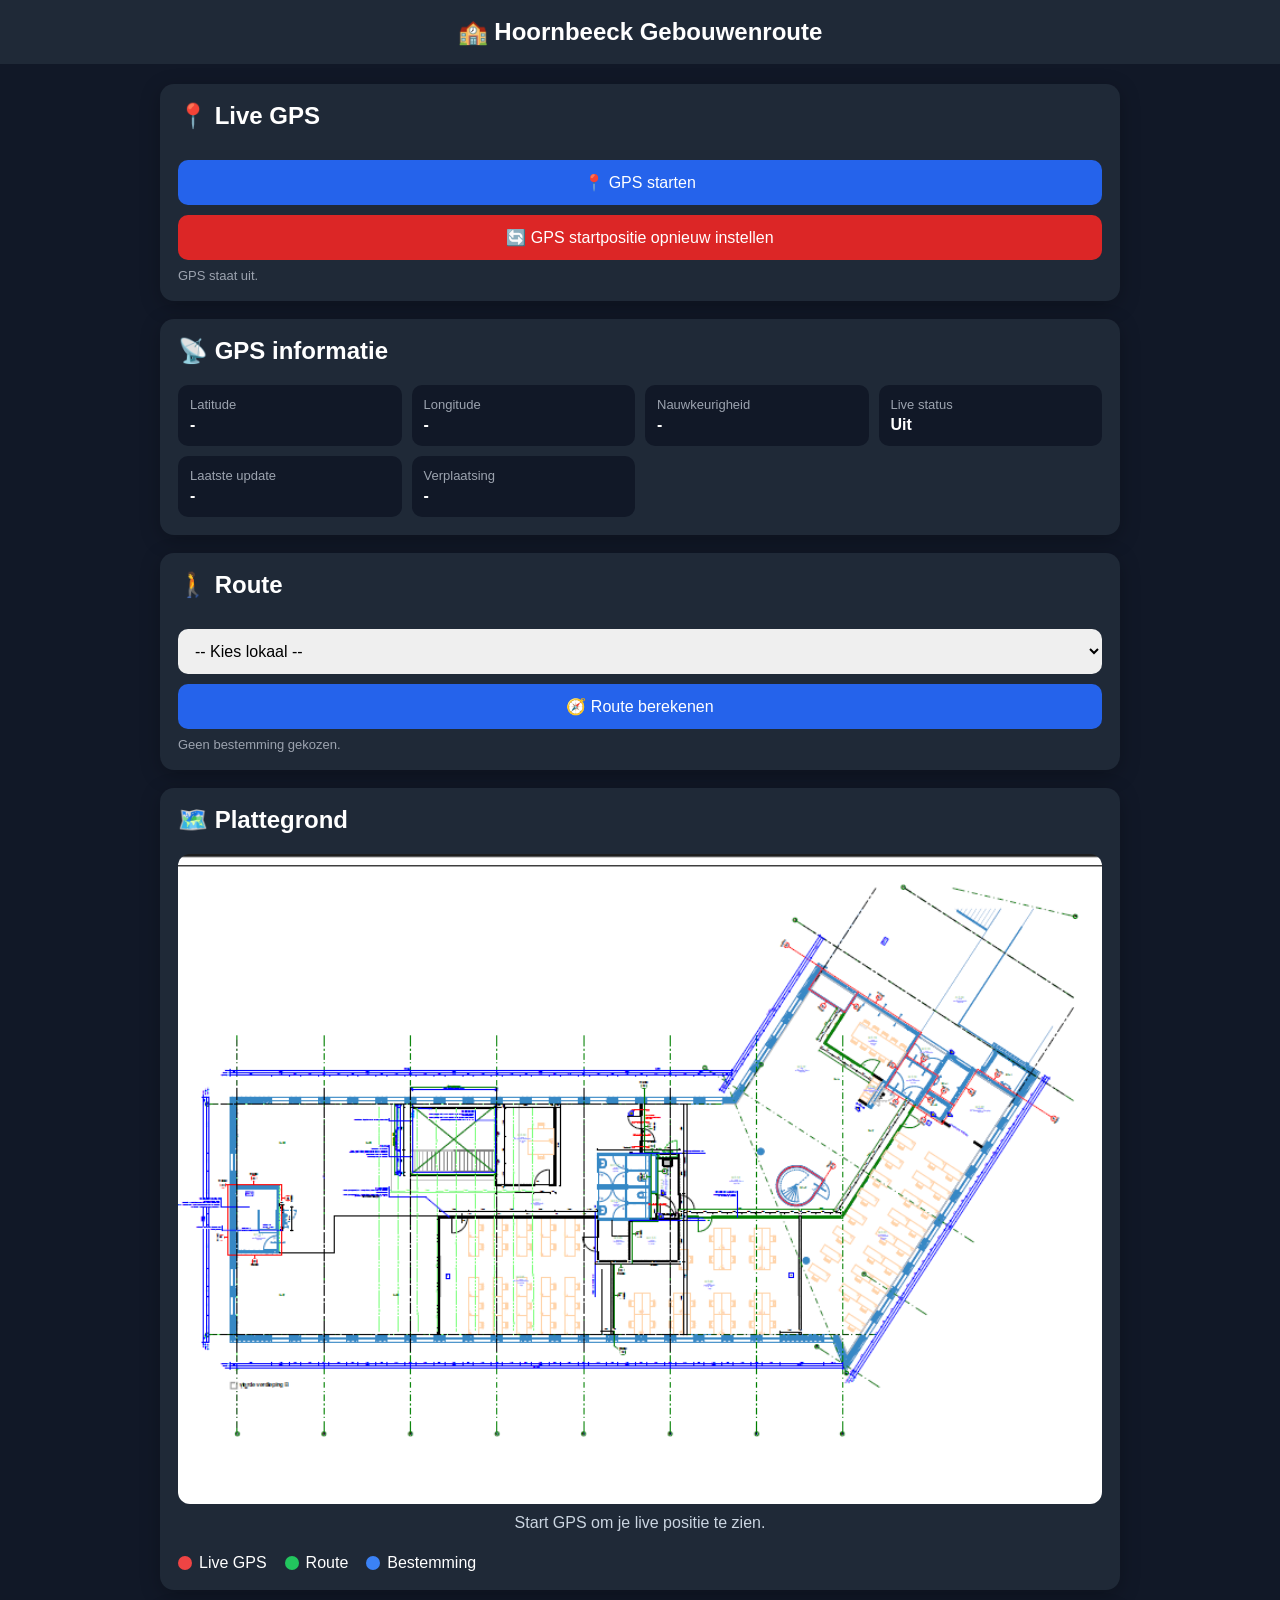
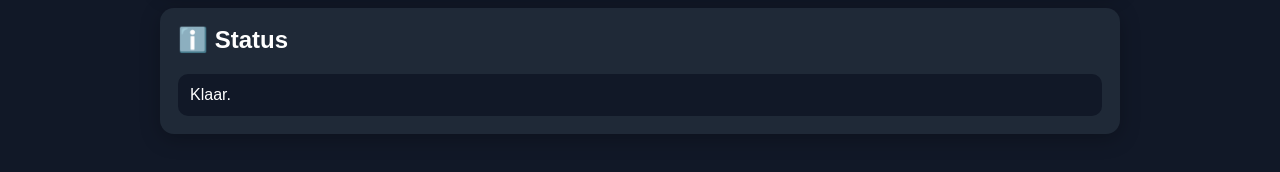
==== index.html @ 91360ac6 "Add files via upload" ====
<!DOCTYPE html>
<html lang="nl">
<head>
<meta charset="UTF-8">
<meta name="viewport" content="width=device-width, initial-scale=1.0">

<title>Hoornbeeck Gebouwenroute</title>

<style>
* {
    box-sizing: border-box;
}

body {
    margin: 0;
    font-family: Arial, sans-serif;
    background: #111827;
    color: white;
}

header {
    background: #1f2937;
    padding: 18px;
    text-align: center;
    font-size: 24px;
    font-weight: bold;
}

.container {
    max-width: 1000px;
    margin: auto;
    padding: 20px;
}

.card {
    background: #1f2937;
    border-radius: 14px;
    padding: 18px;
    margin-bottom: 18px;
    box-shadow: 0 5px 20px rgba(0,0,0,0.25);
}

h2 {
    margin-top: 0;
}

button,
select {
    width: 100%;
    padding: 13px;
    margin-top: 10px;
    border: none;
    border-radius: 10px;
    font-size: 16px;
}

button {
    background: #2563eb;
    color: white;
    cursor: pointer;
}

button:hover {
    background: #1d4ed8;
}

#resetGpsButton {
    background: #dc2626;
}

#resetGpsButton:hover {
    background: #b91c1c;
}

#mapContainer {
    position: relative;
    width: 100%;
    overflow: hidden;
    border-radius: 12px;
    background: #000;
}

#mapImage {
    width: 100%;
    display: block;
}

#canvas {
    position: absolute;
    left: 0;
    top: 0;
    width: 100%;
    height: 100%;
}

#mapMessage {
    text-align: center;
    padding: 10px;
    color: #cbd5e1;
}

.info {
    display: grid;
    grid-template-columns: repeat(auto-fit, minmax(180px, 1fr));
    gap: 10px;
}

.infoBox {
    background: #111827;
    padding: 12px;
    border-radius: 10px;
}

.label {
    color: #9ca3af;
    font-size: 13px;
}

.value {
    margin-top: 4px;
    font-size: 16px;
    font-weight: bold;
}

.legend {
    display: flex;
    gap: 18px;
    flex-wrap: wrap;
    margin-top: 12px;
}

.legendItem {
    display: flex;
    align-items: center;
    gap: 7px;
}

.legendColor {
    width: 14px;
    height: 14px;
    border-radius: 50%;
}

#status {
    padding: 12px;
    border-radius: 10px;
    background: #111827;
}

.small {
    color: #9ca3af;
    font-size: 13px;
    margin-top: 8px;
}

@media (max-width: 600px) {
    header {
        font-size: 20px;
    }

    .container {
        padding: 12px;
    }
}
</style>
</head>

<body>

<header>
    🏫 Hoornbeeck Gebouwenroute
</header>

<div class="container">

    <div class="card">
        <h2>📍 Live GPS</h2>

        <button id="gpsButton">
            📍 GPS starten
        </button>

        <button id="resetGpsButton">
            🔄 GPS startpositie opnieuw instellen
        </button>

        <div class="small" id="gpsStatus">
            GPS staat uit.
        </div>
    </div>


    <div class="card">
        <h2>📡 GPS informatie</h2>

        <div class="info">

            <div class="infoBox">
                <div class="label">Latitude</div>
                <div class="value" id="latitude">-</div>
            </div>

            <div class="infoBox">
                <div class="label">Longitude</div>
                <div class="value" id="longitude">-</div>
            </div>

            <div class="infoBox">
                <div class="label">Nauwkeurigheid</div>
                <div class="value" id="accuracy">-</div>
            </div>

            <div class="infoBox">
                <div class="label">Live status</div>
                <div class="value" id="liveStatus">Uit</div>
            </div>

            <div class="infoBox">
                <div class="label">Laatste update</div>
                <div class="value" id="lastUpdate">-</div>
            </div>

            <div class="infoBox">
                <div class="label">Verplaatsing</div>
                <div class="value" id="movement">-</div>
            </div>

        </div>
    </div>


    <div class="card">
        <h2>🚶 Route</h2>

        <select id="roomSelect">

            <option value="">
                -- Kies lokaal --
            </option>

            <option value="4.08">4.08</option>
            <option value="4.09">4.09</option>
            <option value="4.07">4.07</option>
            <option value="4.06">4.06</option>
            <option value="4.05">4.05</option>
            <option value="4.10">4.10</option>
            <option value="4.04">4.04</option>
            <option value="4.03">4.03</option>
            <option value="TR">TR</option>
            <option value="4.01">4.01</option>

        </select>

        <button id="routeButton">
            🧭 Route berekenen
        </button>

        <div class="small" id="destination">
            Geen bestemming gekozen.
        </div>
    </div>


    <div class="card">
        <h2>🗺️ Plattegrond</h2>

        <div id="mapContainer">

            <img
                id="mapImage"
                src="plattegrond.png"
                alt="Plattegrond"
            >

            <canvas id="canvas"></canvas>

        </div>

        <div id="mapMessage">
            Start GPS om je live positie te zien.
        </div>

        <div class="legend">

            <div class="legendItem">
                <div
                    class="legendColor"
                    style="background:#ef4444;"
                ></div>
                Live GPS
            </div>

            <div class="legendItem">
                <div
                    class="legendColor"
                    style="background:#22c55e;"
                ></div>
                Route
            </div>

            <div class="legendItem">
                <div
                    class="legendColor"
                    style="background:#3b82f6;"
                ></div>
                Bestemming
            </div>

        </div>
    </div>


    <div class="card">
        <h2>ℹ️ Status</h2>

        <div id="status">
            Klaar.
        </div>
    </div>

</div>


<script>

/* =====================================================
   KAART INSTELLINGEN
===================================================== */

const MAP_WIDTH = 755;
const MAP_HEIGHT = 553;


/*
   Omdat je geen kalibratie wilt gebruiken,
   wordt de eerste GPS-positie automatisch
   in het midden van de hoofdgang geplaatst.
*/

const AUTO_MAP_START = {
    x: 400,
    y: 272
};


/*
   Geschatte schaal.

   Als je 1 echte meter loopt, beweegt de
   stip ongeveer 12 pixels op de originele
   plattegrond.
*/

const PIXELS_PER_METER = 12;


/*
   Draaiing van GPS ten opzichte van de kaart.

   Zonder echte coördinaten van het gebouw
   is de echte draaiing niet bekend.

   0 betekent:
   oost = rechts
   noord = boven
*/

const MAP_ROTATION_DEG = 0;


/* =====================================================
   GPS VARIABELEN
===================================================== */

let watchId = null;

let pollInterval = null;

let pollBusy = false;

let gpsRunning = false;

let gpsPosition = null;

let previousGPSPosition = null;

let gpsReference = null;

let targetGPSMapPoint = null;

let displayedGPSMapPoint = null;

let routeActive = false;

let gpsUpdateCount = 0;


/* =====================================================
   ELEMENTEN
===================================================== */

const gpsButton =
    document.getElementById("gpsButton");

const resetGpsButton =
    document.getElementById("resetGpsButton");

const gpsStatus =
    document.getElementById("gpsStatus");

const latitude =
    document.getElementById("latitude");

const longitude =
    document.getElementById("longitude");

const accuracy =
    document.getElementById("accuracy");

const liveStatus =
    document.getElementById("liveStatus");

const lastUpdate =
    document.getElementById("lastUpdate");

const movement =
    document.getElementById("movement");

const roomSelect =
    document.getElementById("roomSelect");

const routeButton =
    document.getElementById("routeButton");

const destination =
    document.getElementById("destination");

const status =
    document.getElementById("status");

const mapContainer =
    document.getElementById("mapContainer");

const mapImage =
    document.getElementById("mapImage");

const canvas =
    document.getElementById("canvas");

const ctx =
    canvas.getContext("2d");

const mapMessage =
    document.getElementById("mapMessage");


/* =====================================================
   KAMERS
===================================================== */

const rooms = {

    "4.08": {
        x:110,
        y:230
    },

    "4.09": {
        x:175,
        y:245
    },

    "4.07": {
        x:100,
        y:350
    },

    "4.06": {
        x:170,
        y:325
    },

    "4.05": {
        x:235,
        y:325
    },

    "4.10": {
        x:320,
        y:210
    },

    "4.04": {
        x:320,
        y:325
    },

    "4.03": {
        x:475,
        y:315
    },

    "TR": {
        x:605,
        y:105
    },

    "4.01": {
        x:680,
        y:250
    }

};


/* =====================================================
   GANG NODES
===================================================== */

const nodes = {

    A:{x:85,y:272},
    B:{x:145,y:272},
    C:{x:205,y:272},
    D:{x:270,y:272},
    E:{x:335,y:272},
    F:{x:400,y:272},
    G:{x:455,y:272},
    H:{x:505,y:272},
    I:{x:550,y:272},
    J:{x:570,y:247},
    K:{x:590,y:220},
    L:{x:610,y:193},
    M:{x:630,y:170},

    T1:{x:590,y:180},
    T2:{x:600,y:145},

    R1:{x:650,y:185},
    R2:{x:670,y:210},
    R3:{x:687,y:240}

};


/* =====================================================
   GANG VERBINDINGEN
===================================================== */

const connections = [

    ["A","B"],
    ["B","C"],
    ["C","D"],
    ["D","E"],
    ["E","F"],
    ["F","G"],
    ["G","H"],
    ["H","I"],

    ["I","J"],
    ["J","K"],
    ["K","L"],
    ["L","M"],

    ["L","T1"],
    ["T1","T2"],

    ["M","R1"],
    ["R1","R2"],
    ["R2","R3"]

];


/* =====================================================
   LOKAAL INGANGEN
===================================================== */

const roomAccess = {

    "4.08":{
        node:"B",
        door:{x:145,y:245}
    },

    "4.09":{
        node:"C",
        door:{x:190,y:255}
    },

    "4.07":{
        node:"B",
        door:{x:145,y:305}
    },

    "4.06":{
        node:"C",
        door:{x:205,y:300}
    },

    "4.05":{
        node:"D",
        door:{x:250,y:300}
    },

    "4.10":{
        node:"E",
        door:{x:320,y:245}
    },

    "4.04":{
        node:"E",
        door:{x:320,y:300}
    },

    "4.03":{
        node:"G",
        door:{x:455,y:295}
    },

    "TR":{
        node:"T2",
        door:{x:602,y:125}
    },

    "4.01":{
        node:"R3",
        door:{x:685,y:245}
    }

};


/* =====================================================
   CANVAS
===================================================== */

function resizeCanvas() {

    const rect =
        mapContainer.getBoundingClientRect();


    canvas.width =
        rect.width;


    canvas.height =
        rect.height;


    draw();

}


window.addEventListener(
    "resize",
    resizeCanvas
);


mapImage.addEventListener(
    "load",
    resizeCanvas
);


/* =====================================================
   GPS KNOP
===================================================== */

gpsButton.addEventListener(
    "click",
    function() {

        if (gpsRunning) {

            stopGPS();

        } else {

            startGPS();

        }

    }
);


/* =====================================================
   GPS STARTEN
===================================================== */

function startGPS() {

    if (!navigator.geolocation) {

        gpsStatus.textContent =
            "Deze browser ondersteunt geen locatie.";

        liveStatus.textContent =
            "Niet beschikbaar";

        status.textContent =
            "Geolocation wordt niet ondersteund.";

        return;

    }


    if (!window.isSecureContext) {

        gpsStatus.textContent =
            "GPS werkt alleen via HTTPS of localhost.";

        liveStatus.textContent =
            "Geblokkeerd";

        status.textContent =
            "Open de website via localhost of HTTPS.";

        return;

    }


    if (gpsRunning) {
        return;
    }


    gpsRunning = true;


    gpsButton.textContent =
        "⛔ GPS stoppen";


    gpsStatus.textContent =
        "Live GPS wordt gestart...";


    liveStatus.textContent =
        "Zoeken...";


    status.textContent =
        "Wachten op eerste locatie...";


    /*
       Oude watch verwijderen.
    */

    if (watchId !== null) {

        navigator.geolocation.clearWatch(
            watchId
        );

        watchId = null;

    }


    /*
       LIVE WATCH.

       Deze blijft continu luisteren naar
       nieuwe GPS-posities.
    */

    watchId =
        navigator.geolocation.watchPosition(

            handleGPSPosition,

            handleGPSError,

            {
                enableHighAccuracy: true,
                maximumAge: 0,
                timeout: 20000
            }

        );


    /*
       Meteen een eerste verse positie aanvragen.
    */

    requestFreshGPS();


    /*
       Extra controle ongeveer iedere 1,5 seconde.

       watchPosition blijft de hoofd-GPS.
       Dit is alleen een extra verzoek om
       een verse locatie.
    */

    if (pollInterval !== null) {

        clearInterval(
            pollInterval
        );

    }


    pollInterval =
        setInterval(
            function() {

                if (gpsRunning) {
                    requestFreshGPS();
                }

            },
            1500
        );

}


/* =====================================================
   EXTRA VERSE GPS POSITIE
===================================================== */

function requestFreshGPS() {

    if (
        !gpsRunning ||
        !navigator.geolocation ||
        pollBusy
    ) {

        return;

    }


    pollBusy = true;


    navigator.geolocation.getCurrentPosition(

        function(position) {

            pollBusy = false;

            handleGPSPosition(
                position
            );

        },

        function(error) {

            pollBusy = false;


            /*
               Timeout bij de extra aanvraag
               stopt de GPS niet.
            */

            if (
                error.code ===
                error.PERMISSION_DENIED
            ) {

                handleGPSError(
                    error
                );

            }

        },

        {
            enableHighAccuracy: true,
            maximumAge: 0,
            timeout: 10000
        }

    );

}


/* =====================================================
   GPS STOPPEN
===================================================== */

function stopGPS() {

    gpsRunning = false;


    if (watchId !== null) {

        navigator.geolocation.clearWatch(
            watchId
        );

        watchId = null;

    }


    if (pollInterval !== null) {

        clearInterval(
            pollInterval
        );

        pollInterval = null;

    }


    pollBusy = false;


    gpsButton.textContent =
        "📍 GPS starten";


    gpsStatus.textContent =
        "GPS staat uit.";


    liveStatus.textContent =
        "Uit";


    status.textContent =
        "Live GPS gestopt.";

}


/* =====================================================
   NIEUWE GPS POSITIE
===================================================== */

function handleGPSPosition(position) {

    if (!gpsRunning) {
        return;
    }


    const newGPS = {

        latitude:
            position.coords.latitude,

        longitude:
            position.coords.longitude,

        accuracy:
            position.coords.accuracy,

        altitude:
            position.coords.altitude,

        heading:
            position.coords.heading,

        speed:
            position.coords.speed,

        timestamp:
            position.timestamp || Date.now()

    };


    gpsUpdateCount++;


    /*
       GPS informatie direct tonen.
    */

    latitude.textContent =
        newGPS.latitude.toFixed(7);


    longitude.textContent =
        newGPS.longitude.toFixed(7);


    accuracy.textContent =
        Math.round(
            newGPS.accuracy
        ) + " meter";


    liveStatus.textContent =
        "LIVE";


    const time =
        new Date(
            newGPS.timestamp
        );


    lastUpdate.textContent =
        time.toLocaleTimeString(
            "nl-NL"
        );


    /*
       Afstand sinds vorige echte locatie-update.
    */

    if (previousGPSPosition) {

        const moved =
            gpsDistanceMeters(
                previousGPSPosition,
                newGPS
            );


        movement.textContent =
            moved.toFixed(2) +
            " meter";

    } else {

        movement.textContent =
            "Start";

    }


    /*
       De eerste GPS-positie wordt automatisch
       gekoppeld aan het midden van de gang.
    */

    if (!gpsReference) {

        gpsReference = {

            latitude:
                newGPS.latitude,

            longitude:
                newGPS.longitude,

            mapX:
                AUTO_MAP_START.x,

            mapY:
                AUTO_MAP_START.y

        };


        gpsPosition =
            newGPS;


        previousGPSPosition =
            newGPS;


        targetGPSMapPoint = {

            x:
                AUTO_MAP_START.x,

            y:
                AUTO_MAP_START.y

        };


        displayedGPSMapPoint = {

            x:
                AUTO_MAP_START.x,

            y:
                AUTO_MAP_START.y

        };


        gpsStatus.textContent =
            "GPS is LIVE.";


        mapMessage.textContent =
            "Live GPS actief.";


        status.textContent =
            "Eerste GPS-positie ontvangen. Update #" +
            gpsUpdateCount;


        draw();

        return;

    }


    /*
       BELANGRIJK:

       GEEN afstandsfilter.
       GEEN GPS-sprongfilter.
       GEEN snap naar de gang.

       Iedere nieuwe coördinaat wordt gebruikt.
    */

    gpsPosition =
        newGPS;


    const newPoint =
        gpsToMap(
            newGPS
        );


    if (
        newPoint &&
        Number.isFinite(newPoint.x) &&
        Number.isFinite(newPoint.y)
    ) {

        targetGPSMapPoint = {

            x:
                newPoint.x,

            y:
                newPoint.y

        };


        if (!displayedGPSMapPoint) {

            displayedGPSMapPoint = {

                x:
                    newPoint.x,

                y:
                    newPoint.y

            };

        }

    }


    previousGPSPosition =
        newGPS;


    gpsStatus.textContent =
        "GPS wordt live bijgewerkt.";


    status.textContent =
        "Live GPS update #" +
        gpsUpdateCount +
        " ontvangen om " +
        time.toLocaleTimeString(
            "nl-NL"
        );


    draw();

}


/* =====================================================
   GPS FOUT
===================================================== */

function handleGPSError(error) {

    console.log(
        "GPS fout:",
        error
    );


    if (
        error.code ===
        error.PERMISSION_DENIED
    ) {

        stopGPS();


        gpsStatus.textContent =
            "Locatietoegang geweigerd.";


        liveStatus.textContent =
            "Geen toestemming";


        status.textContent =
            "Geef deze website toestemming voor locatie.";

        return;

    }


    if (
        error.code ===
        error.POSITION_UNAVAILABLE
    ) {

        gpsStatus.textContent =
            "Locatie tijdelijk niet beschikbaar.";


        liveStatus.textContent =
            "Zoeken...";


        status.textContent =
            "GPS blijft zoeken naar een nieuwe locatie.";

        return;

    }


    if (
        error.code ===
        error.TIMEOUT
    ) {

        gpsStatus.textContent =
            "GPS zoekt nog naar een nieuwe positie.";


        liveStatus.textContent =
            "Zoeken...";


        status.textContent =
            "GPS blijft actief.";

    }

}


/* =====================================================
   GPS -> PLATTEGROND
===================================================== */

function gpsToMap(position) {

    if (!gpsReference) {
        return null;
    }


    /*
       Noord/zuid afstand in meters.
    */

    const northMeters =
        (
            position.latitude -
            gpsReference.latitude
        ) *
        111320;


    /*
       Oost/west afstand in meters.
    */

    const eastMeters =
        (
            position.longitude -
            gpsReference.longitude
        ) *
        111320 *
        Math.cos(
            gpsReference.latitude *
            Math.PI /
            180
        );


    /*
       Eventuele kaartrotatie.
    */

    const angle =
        MAP_ROTATION_DEG *
        Math.PI /
        180;


    const rotatedX =
        eastMeters *
        Math.cos(angle) -
        northMeters *
        Math.sin(angle);


    const rotatedY =
        eastMeters *
        Math.sin(angle) +
        northMeters *
        Math.cos(angle);


    /*
       GPS omzetten naar pixels.
    */

    return {

        x:
            gpsReference.mapX +
            rotatedX *
            PIXELS_PER_METER,

        y:
            gpsReference.mapY -
            rotatedY *
            PIXELS_PER_METER

    };

}


/* =====================================================
   GPS AFSTAND
===================================================== */

function gpsDistanceMeters(a, b) {

    const earthRadius =
        6371000;


    const lat1 =
        a.latitude *
        Math.PI /
        180;


    const lat2 =
        b.latitude *
        Math.PI /
        180;


    const deltaLat =
        (
            b.latitude -
            a.latitude
        ) *
        Math.PI /
        180;


    const deltaLon =
        (
            b.longitude -
            a.longitude
        ) *
        Math.PI /
        180;


    const h =
        Math.sin(
            deltaLat / 2
        ) *
        Math.sin(
            deltaLat / 2
        ) +

        Math.cos(
            lat1
        ) *
        Math.cos(
            lat2
        ) *

        Math.sin(
            deltaLon / 2
        ) *
        Math.sin(
            deltaLon / 2
        );


    return (
        earthRadius *
        2 *
        Math.atan2(
            Math.sqrt(h),
            Math.sqrt(1 - h)
        )
    );

}


/* =====================================================
   GPS STARTPOSITIE RESETTEN
===================================================== */

resetGpsButton.addEventListener(
    "click",
    function() {

        gpsReference = null;

        gpsPosition = null;

        previousGPSPosition = null;

        targetGPSMapPoint = null;

        displayedGPSMapPoint = null;

        routeActive = false;

        gpsUpdateCount = 0;


        movement.textContent =
            "-";


        mapMessage.textContent =
            "Startpositie opnieuw ingesteld.";


        status.textContent =
            "De volgende GPS-positie wordt het nieuwe startpunt.";


        if (gpsRunning) {

            requestFreshGPS();

        }


        draw();

    }
);


/* =====================================================
   ROUTE KNOP
===================================================== */

routeButton.addEventListener(
    "click",
    function() {

        const room =
            roomSelect.value;


        if (!room) {

            destination.textContent =
                "Kies eerst een lokaal.";

            return;

        }


        if (!gpsPosition) {

            destination.textContent =
                "Start eerst GPS.";

            return;

        }


        routeActive =
            true;


        destination.textContent =
            "Bestemming: lokaal " +
            room;


        status.textContent =
            "Live route naar lokaal " +
            room +
            " actief.";


        draw();

    }
);


/* =====================================================
   AFSTAND PIXELS
===================================================== */

function distance(a, b) {

    return Math.hypot(
        a.x - b.x,
        a.y - b.y
    );

}


/* =====================================================
   DICHTSTBIJZIJNDE NODE
===================================================== */

function nearestNode(point) {

    let best =
        null;


    let bestDistance =
        Infinity;


    for (
        const key in nodes
    ) {

        const d =
            distance(
                point,
                nodes[key]
            );


        if (
            d <
            bestDistance
        ) {

            bestDistance =
                d;


            best =
                key;

        }

    }


    return best;

}


/* =====================================================
   PUNT OP GANGSEGMENT
===================================================== */

function projectPointToSegment(
    point,
    a,
    b
) {

    const abX =
        b.x -
        a.x;


    const abY =
        b.y -
        a.y;


    const apX =
        point.x -
        a.x;


    const apY =
        point.y -
        a.y;


    const lengthSquared =
        abX * abX +
        abY * abY;


    if (
        lengthSquared === 0
    ) {

        return {

            x:a.x,

            y:a.y

        };

    }


    let t =
        (
            apX * abX +
            apY * abY
        ) /
        lengthSquared;


    t =
        Math.max(
            0,
            Math.min(
                1,
                t
            )
        );


    return {

        x:
            a.x +
            abX * t,

        y:
            a.y +
            abY * t

    };

}


/* =====================================================
   DICHTSTBIJZIJNDE PUNT OP GANG
===================================================== */

function projectToNearestHallway(
    point
) {

    let bestPoint =
        point;


    let bestDistance =
        Infinity;


    for (
        const connection
        of connections
    ) {

        const a =
            nodes[
                connection[0]
            ];


        const b =
            nodes[
                connection[1]
            ];


        const projected =
            projectPointToSegment(
                point,
                a,
                b
            );


        const d =
            distance(
                point,
                projected
            );


        if (
            d <
            bestDistance
        ) {

            bestDistance =
                d;


            bestPoint =
                projected;

        }

    }


    return bestPoint;

}


/* =====================================================
   DIJKSTRA
===================================================== */

function dijkstra(
    start,
    end
) {

    const dist = {};

    const previous = {};

    const visited = {};


    for (
        const key in nodes
    ) {

        dist[key] =
            Infinity;


        previous[key] =
            null;


        visited[key] =
            false;

    }


    dist[start] =
        0;


    while (true) {

        let current =
            null;


        let best =
            Infinity;


        for (
            const key in nodes
        ) {

            if (
                !visited[key] &&
                dist[key] <
                best
            ) {

                best =
                    dist[key];


                current =
                    key;

            }

        }


        if (
            current === null ||
            current === end
        ) {

            break;

        }


        visited[current] =
            true;


        for (
            const connection
            of connections
        ) {

            let neighbour =
                null;


            if (
                connection[0] ===
                current
            ) {

                neighbour =
                    connection[1];

            }

            else if (
                connection[1] ===
                current
            ) {

                neighbour =
                    connection[0];

            }


            if (!neighbour) {
                continue;
            }


            const weight =
                distance(
                    nodes[current],
                    nodes[neighbour]
                );


            const newDistance =
                dist[current] +
                weight;


            if (
                newDistance <
                dist[neighbour]
            ) {

                dist[neighbour] =
                    newDistance;


                previous[neighbour] =
                    current;

            }

        }

    }


    const path =
        [];


    let current =
        end;


    while (current) {

        path.unshift(
            current
        );


        current =
            previous[current];

    }


    return path;

}


/* =====================================================
   ROUTE TEKENEN
===================================================== */

function drawRoute() {

    if (
        !routeActive ||
        !displayedGPSMapPoint
    ) {

        return;

    }


    const room =
        roomSelect.value;


    if (!room) {
        return;
    }


    const access =
        roomAccess[room];


    if (!access) {
        return;
    }


    /*
       Voor de ROUTE gebruiken we wel
       de dichtstbijzijnde gang.

       De rode GPS-stip zelf blijft echter
       op de echte berekende GPS-positie.
    */

    const hallwayStart =
        projectToNearestHallway(
            displayedGPSMapPoint
        );


    const startNode =
        nearestNode(
            hallwayStart
        );


    const path =
        dijkstra(
            startNode,
            access.node
        );


    if (!path.length) {
        return;
    }


    ctx.beginPath();


    ctx.moveTo(
        displayedGPSMapPoint.x,
        displayedGPSMapPoint.y
    );


    ctx.lineTo(
        hallwayStart.x,
        hallwayStart.y
    );


    ctx.lineTo(
        nodes[startNode].x,
        nodes[startNode].y
    );


    for (
        const node
        of path
    ) {

        ctx.lineTo(
            nodes[node].x,
            nodes[node].y
        );

    }


    ctx.lineTo(
        access.door.x,
        access.door.y
    );


    ctx.lineWidth =
        6;


    ctx.strokeStyle =
        "#22c55e";


    ctx.lineCap =
        "round";


    ctx.lineJoin =
        "round";


    ctx.stroke();


    /*
       Blauwe bestemming.
    */

    ctx.beginPath();


    ctx.arc(
        access.door.x,
        access.door.y,
        9,
        0,
        Math.PI * 2
    );


    ctx.fillStyle =
        "#3b82f6";


    ctx.fill();

}


/* =====================================================
   GPS STIP TEKENEN
===================================================== */

function drawGPSMarker() {

    if (!displayedGPSMapPoint) {
        return;
    }


    /*
       Buiten de kaart nog steeds begrenzen,
       zodat je de stip niet volledig kwijtraakt.
    */

    const x =
        Math.max(
            0,
            Math.min(
                MAP_WIDTH,
                displayedGPSMapPoint.x
            )
        );


    const y =
        Math.max(
            0,
            Math.min(
                MAP_HEIGHT,
                displayedGPSMapPoint.y
            )
        );


    /*
       Buitenste ring.
    */

    ctx.beginPath();


    ctx.arc(
        x,
        y,
        21,
        0,
        Math.PI * 2
    );


    ctx.fillStyle =
        "rgba(239,68,68,0.20)";


    ctx.fill();


    /*
       Witte rand.
    */

    ctx.beginPath();


    ctx.arc(
        x,
        y,
        12,
        0,
        Math.PI * 2
    );


    ctx.fillStyle =
        "white";


    ctx.fill();


    /*
       Rode GPS stip.
    */

    ctx.beginPath();


    ctx.arc(
        x,
        y,
        9,
        0,
        Math.PI * 2
    );


    ctx.fillStyle =
        "#ef4444";


    ctx.fill();

}


/* =====================================================
   ALLES TEKENEN
===================================================== */

function draw() {

    if (
        !canvas.width ||
        !canvas.height
    ) {

        return;

    }


    ctx.clearRect(
        0,
        0,
        canvas.width,
        canvas.height
    );


    const scaleX =
        canvas.width /
        MAP_WIDTH;


    const scaleY =
        canvas.height /
        MAP_HEIGHT;


    ctx.save();


    ctx.scale(
        scaleX,
        scaleY
    );


    drawRoute();


    drawGPSMarker();


    ctx.restore();

}


/* =====================================================
   VLOEIENDE BEWEGING
===================================================== */

function animateGPS() {

    if (
        targetGPSMapPoint &&
        displayedGPSMapPoint
    ) {

        /*
           Vrij snel naar iedere nieuwe
           GPS-positie bewegen.
        */

        const smoothing =
            0.25;


        displayedGPSMapPoint.x +=
            (
                targetGPSMapPoint.x -
                displayedGPSMapPoint.x
            ) *
            smoothing;


        displayedGPSMapPoint.y +=
            (
                targetGPSMapPoint.y -
                displayedGPSMapPoint.y
            ) *
            smoothing;

    }


    draw();


    requestAnimationFrame(
        animateGPS
    );

}


/* =====================================================
   TERUGKEREN NAAR DE PAGINA
===================================================== */

document.addEventListener(
    "visibilitychange",
    function() {

        if (
            document.visibilityState ===
                "visible" &&
            gpsRunning
        ) {

            requestFreshGPS();

        }

    }
);


/* =====================================================
   TELEFOON WEER ACTIEF
===================================================== */

window.addEventListener(
    "focus",
    function() {

        if (gpsRunning) {

            requestFreshGPS();

        }

    }
);


/* =====================================================
   START
===================================================== */

resizeCanvas();


requestAnimationFrame(
    animateGPS
);

</script>

</body>
</html>
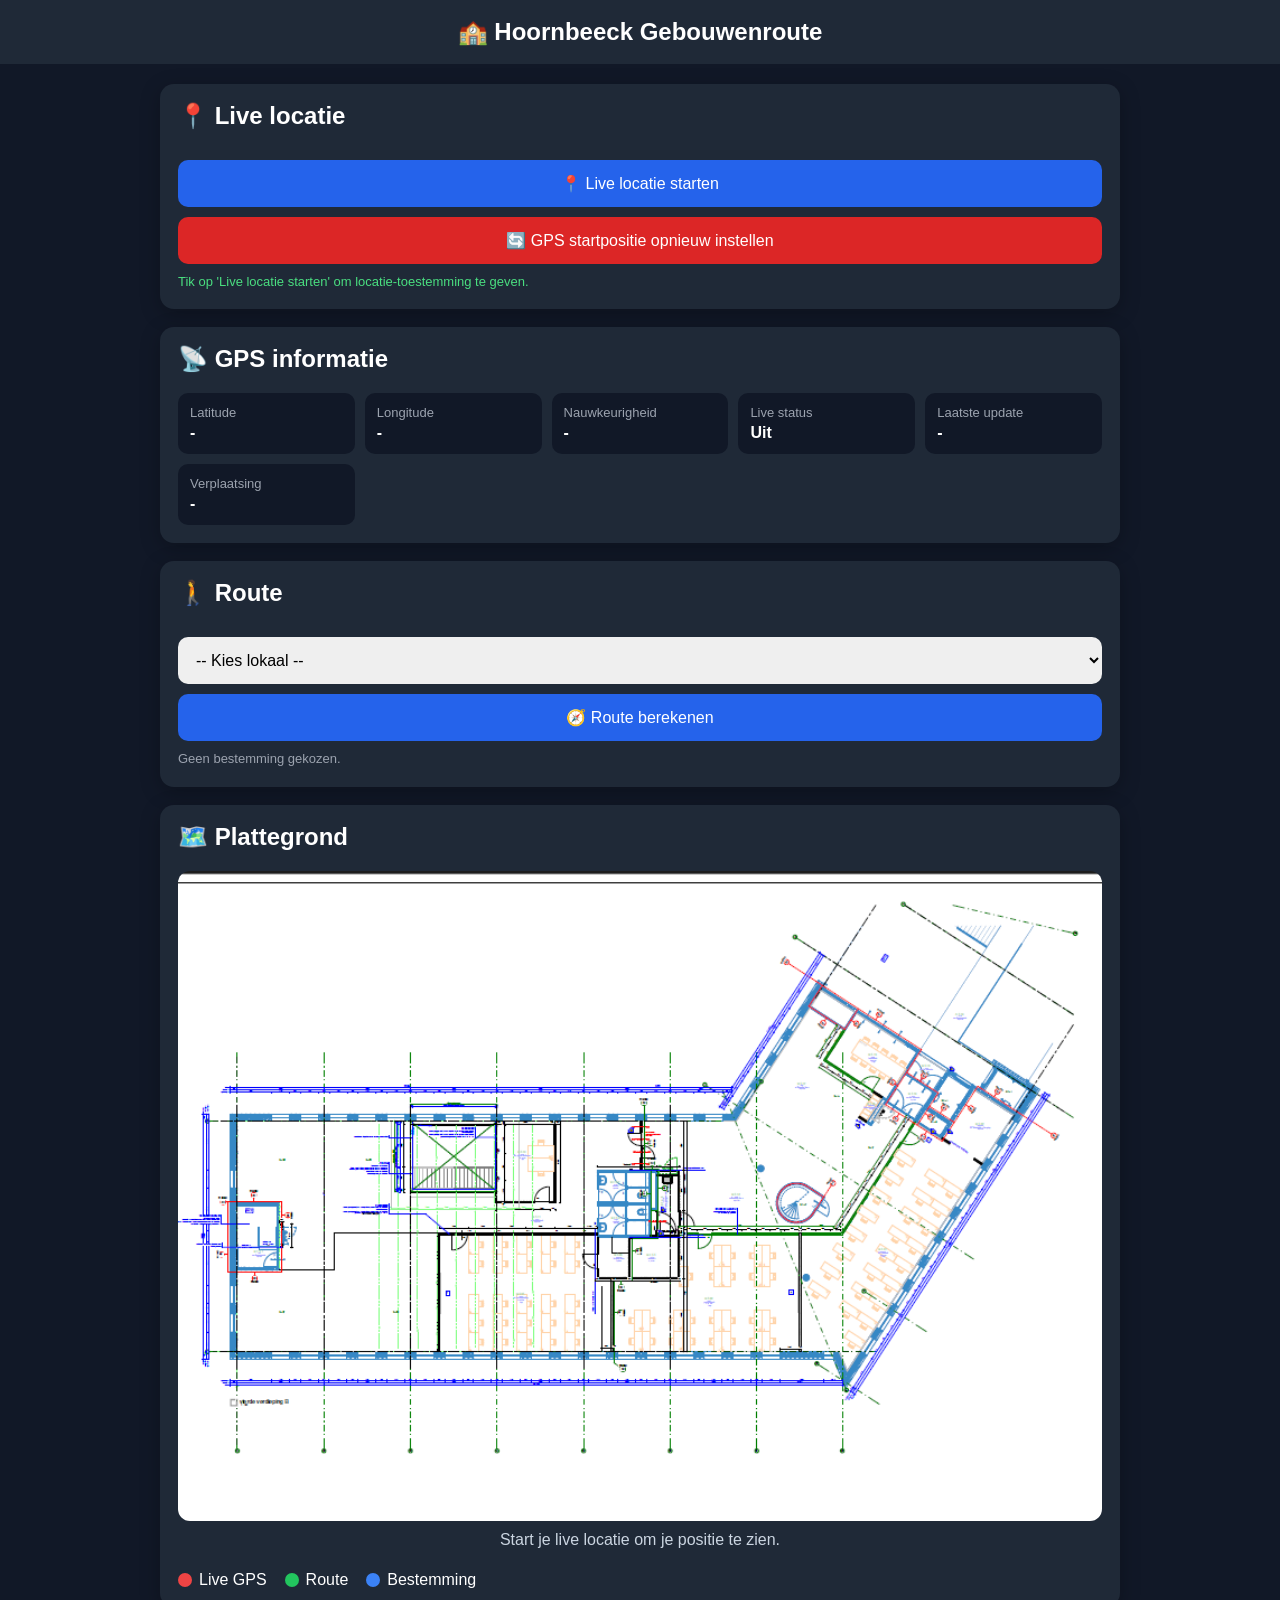
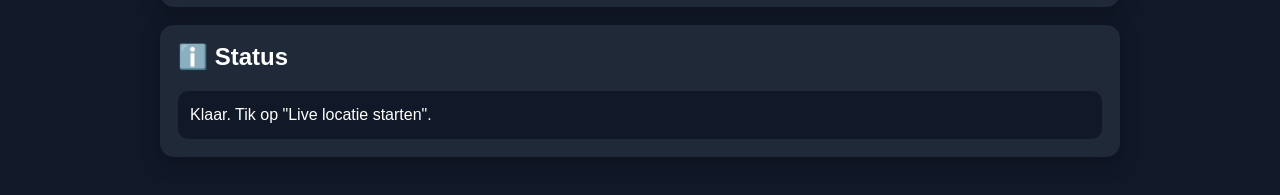
==== commit d527e114: "Add files via upload" ====
--- a/index.html
+++ b/index.html
@@ -2,17 +2,30 @@
 <html lang="nl">
 <head>
 <meta charset="UTF-8">
-<meta name="viewport" content="width=device-width, initial-scale=1.0">
+
+<meta
+    name="viewport"
+    content="width=device-width, initial-scale=1.0, maximum-scale=1.0, user-scalable=no"
+>
+
+<meta name="theme-color" content="#111827">
 
 <title>Hoornbeeck Gebouwenroute</title>
 
 <style>
+
 * {
     box-sizing: border-box;
 }
 
+html,
 body {
     margin: 0;
+    padding: 0;
+    min-height: 100%;
+}
+
+body {
     font-family: Arial, sans-serif;
     background: #111827;
     color: white;
@@ -47,7 +60,7 @@
 button,
 select {
     width: 100%;
-    padding: 13px;
+    padding: 14px;
     margin-top: 10px;
     border: none;
     border-radius: 10px;
@@ -58,18 +71,15 @@
     background: #2563eb;
     color: white;
     cursor: pointer;
-}
-
-button:hover {
-    background: #1d4ed8;
+    touch-action: manipulation;
+}
+
+button:active {
+    transform: scale(0.99);
 }
 
 #resetGpsButton {
     background: #dc2626;
-}
-
-#resetGpsButton:hover {
-    background: #b91c1c;
 }
 
 #mapContainer {
@@ -83,6 +93,8 @@
 #mapImage {
     width: 100%;
     display: block;
+    user-select: none;
+    -webkit-user-drag: none;
 }
 
 #canvas {
@@ -91,6 +103,7 @@
     top: 0;
     width: 100%;
     height: 100%;
+    pointer-events: none;
 }
 
 #mapMessage {
@@ -101,7 +114,7 @@
 
 .info {
     display: grid;
-    grid-template-columns: repeat(auto-fit, minmax(180px, 1fr));
+    grid-template-columns: repeat(auto-fit, minmax(150px, 1fr));
     gap: 10px;
 }
 
@@ -120,6 +133,7 @@
     margin-top: 4px;
     font-size: 16px;
     font-weight: bold;
+    word-break: break-word;
 }
 
 .legend {
@@ -145,15 +159,30 @@
     padding: 12px;
     border-radius: 10px;
     background: #111827;
+    line-height: 1.5;
 }
 
 .small {
     color: #9ca3af;
     font-size: 13px;
     margin-top: 8px;
+    line-height: 1.5;
+}
+
+.warning {
+    color: #fbbf24;
+}
+
+.good {
+    color: #4ade80;
+}
+
+.bad {
+    color: #f87171;
 }
 
 @media (max-width: 600px) {
+
     header {
         font-size: 20px;
     }
@@ -161,7 +190,19 @@
     .container {
         padding: 12px;
     }
-}
+
+    .card {
+        padding: 14px;
+    }
+
+    button,
+    select {
+        min-height: 50px;
+        font-size: 16px;
+    }
+
+}
+
 </style>
 </head>
 
@@ -174,10 +215,11 @@
 <div class="container">
 
     <div class="card">
-        <h2>📍 Live GPS</h2>
+
+        <h2>📍 Live locatie</h2>
 
         <button id="gpsButton">
-            📍 GPS starten
+            📍 Live locatie starten
         </button>
 
         <button id="resetGpsButton">
@@ -185,12 +227,14 @@
         </button>
 
         <div class="small" id="gpsStatus">
-            GPS staat uit.
+            Tik op "Live locatie starten" om toestemming te geven.
         </div>
+
     </div>
 
 
     <div class="card">
+
         <h2>📡 GPS informatie</h2>
 
         <div class="info">
@@ -226,10 +270,12 @@
             </div>
 
         </div>
+
     </div>
 
 
     <div class="card">
+
         <h2>🚶 Route</h2>
 
         <select id="roomSelect">
@@ -258,10 +304,12 @@
         <div class="small" id="destination">
             Geen bestemming gekozen.
         </div>
+
     </div>
 
 
     <div class="card">
+
         <h2>🗺️ Plattegrond</h2>
 
         <div id="mapContainer">
@@ -277,7 +325,7 @@
         </div>
 
         <div id="mapMessage">
-            Start GPS om je live positie te zien.
+            Start je live locatie om je positie te zien.
         </div>
 
         <div class="legend">
@@ -307,15 +355,18 @@
             </div>
 
         </div>
+
     </div>
 
 
     <div class="card">
+
         <h2>ℹ️ Status</h2>
 
         <div id="status">
-            Klaar.
+            Klaar. Tik op "Live locatie starten".
         </div>
+
     </div>
 
 </div>
@@ -332,9 +383,11 @@
 
 
 /*
-   Omdat je geen kalibratie wilt gebruiken,
-   wordt de eerste GPS-positie automatisch
-   in het midden van de hoofdgang geplaatst.
+   Zonder handmatige kalibratie moet er ergens
+   een startpunt op de kaart worden gekozen.
+
+   De eerste GPS-positie wordt daarom hier
+   geplaatst.
 */
 
 const AUTO_MAP_START = {
@@ -344,41 +397,71 @@
 
 
 /*
-   Geschatte schaal.
-
-   Als je 1 echte meter loopt, beweegt de
-   stip ongeveer 12 pixels op de originele
-   plattegrond.
+   Geschatte schaal van de plattegrond.
 */
 
 const PIXELS_PER_METER = 12;
 
 
 /*
-   Draaiing van GPS ten opzichte van de kaart.
-
-   Zonder echte coördinaten van het gebouw
-   is de echte draaiing niet bekend.
-
-   0 betekent:
-   oost = rechts
-   noord = boven
+   Geschatte draaiing van de kaart.
 */
 
 const MAP_ROTATION_DEG = 0;
 
 
 /* =====================================================
+   GPS INSTELLINGEN
+===================================================== */
+
+const GPS_OPTIONS = {
+
+    /*
+       Op telefoon proberen we hiermee
+       de nauwkeurigste locatiebron te gebruiken.
+    */
+
+    enableHighAccuracy: true,
+
+    /*
+       Geen oude locatie uit cache gebruiken.
+    */
+
+    maximumAge: 0,
+
+    /*
+       Maximaal 20 seconden wachten op een meting.
+    */
+
+    timeout: 20000
+
+};
+
+
+/*
+   Extra verse GPS-meting.
+
+   De echte live functie is watchPosition().
+   Deze timer helpt wanneer sommige mobiele
+   browsers weinig callbacks geven.
+*/
+
+const EXTRA_GPS_INTERVAL = 2500;
+
+
+/* =====================================================
    GPS VARIABELEN
 ===================================================== */
 
 let watchId = null;
 
-let pollInterval = null;
-
-let pollBusy = false;
+let refreshTimer = null;
+
+let refreshRequestBusy = false;
 
 let gpsRunning = false;
+
+let gpsStarting = false;
 
 let gpsPosition = null;
 
@@ -673,87 +756,193 @@
 
 gpsButton.addEventListener(
     "click",
-    function() {
-
-        if (gpsRunning) {
+    async function() {
+
+        if (gpsRunning || gpsStarting) {
 
             stopGPS();
 
-        } else {
-
-            startGPS();
+            return;
 
         }
 
+
+        /*
+           BELANGRIJK VOOR TELEFOON:
+
+           De toestemming wordt vanuit deze klik
+           aangevraagd.
+
+           Daardoor kan Safari/Chrome de echte
+           locatie-popup tonen.
+        */
+
+        await requestLocationPermissionAndStart();
+
     }
 );
 
 
 /* =====================================================
-   GPS STARTEN
-===================================================== */
-
-function startGPS() {
+   LOCATIE TOESTEMMING AANVRAGEN
+===================================================== */
+
+async function requestLocationPermissionAndStart() {
 
     if (!navigator.geolocation) {
 
         gpsStatus.textContent =
             "Deze browser ondersteunt geen locatie.";
 
+        gpsStatus.className =
+            "small bad";
+
         liveStatus.textContent =
             "Niet beschikbaar";
 
         status.textContent =
-            "Geolocation wordt niet ondersteund.";
+            "Je browser heeft geen Geolocation API.";
 
         return;
 
     }
 
 
+    /*
+       Mobiele browserlocatie vereist normaal
+       een secure context.
+
+       localhost telt als veilig,
+       maar een lokaal IP-adres via HTTP niet.
+    */
+
     if (!window.isSecureContext) {
 
         gpsStatus.textContent =
-            "GPS werkt alleen via HTTPS of localhost.";
+            "Locatie is geblokkeerd omdat deze pagina niet via HTTPS draait.";
+
+        gpsStatus.className =
+            "small bad";
 
         liveStatus.textContent =
-            "Geblokkeerd";
-
-        status.textContent =
-            "Open de website via localhost of HTTPS.";
+            "HTTPS nodig";
+
+        status.innerHTML =
+            "Op een telefoon moet deze website via <b>HTTPS</b> worden geopend. " +
+            "Als je op je telefoon bijvoorbeeld http://192.168.x.x gebruikt, " +
+            "is dat geen veilige verbinding.";
 
         return;
 
     }
 
 
-    if (gpsRunning) {
+    gpsStarting = true;
+
+
+    gpsButton.textContent =
+        "📡 Locatietoegang aanvragen...";
+
+
+    gpsStatus.textContent =
+        "Geef de browser toestemming om je locatie te gebruiken.";
+
+
+    gpsStatus.className =
+        "small warning";
+
+
+    liveStatus.textContent =
+        "Toestemming...";
+
+
+    status.textContent =
+        "Wacht op de locatie-popup van je telefoon...";
+
+
+    /*
+       getCurrentPosition() wordt bewust eerst
+       rechtstreeks aangeroepen.
+
+       Dit zorgt ervoor dat de browser op mobiel
+       de permissievraag toont.
+    */
+
+    navigator.geolocation.getCurrentPosition(
+
+        function(position) {
+
+            /*
+               Toestemming gekregen +
+               eerste positie ontvangen.
+            */
+
+            gpsStarting = false;
+
+
+            gpsRunning = true;
+
+
+            handleGPSPosition(
+                position
+            );
+
+
+            /*
+               Daarna echte live GPS starten.
+            */
+
+            startLiveWatch();
+
+
+            startExtraGPSRefresh();
+
+
+            gpsButton.textContent =
+                "⛔ Live locatie stoppen";
+
+
+            gpsStatus.textContent =
+                "Live locatie is actief.";
+
+
+            gpsStatus.className =
+                "small good";
+
+
+            liveStatus.textContent =
+                "LIVE";
+
+        },
+
+        function(error) {
+
+            gpsStarting = false;
+
+
+            handlePermissionError(
+                error
+            );
+
+        },
+
+        GPS_OPTIONS
+
+    );
+
+}
+
+
+/* =====================================================
+   LIVE WATCHPOSITION
+===================================================== */
+
+function startLiveWatch() {
+
+    if (!navigator.geolocation) {
         return;
     }
 
-
-    gpsRunning = true;
-
-
-    gpsButton.textContent =
-        "⛔ GPS stoppen";
-
-
-    gpsStatus.textContent =
-        "Live GPS wordt gestart...";
-
-
-    liveStatus.textContent =
-        "Zoeken...";
-
-
-    status.textContent =
-        "Wachten op eerste locatie...";
-
-
-    /*
-       Oude watch verwijderen.
-    */
 
     if (watchId !== null) {
 
@@ -761,83 +950,88 @@
             watchId
         );
 
+
         watchId = null;
 
     }
 
-
-    /*
-       LIVE WATCH.
-
-       Deze blijft continu luisteren naar
-       nieuwe GPS-posities.
-    */
 
     watchId =
         navigator.geolocation.watchPosition(
 
-            handleGPSPosition,
-
-            handleGPSError,
-
-            {
-                enableHighAccuracy: true,
-                maximumAge: 0,
-                timeout: 20000
-            }
+            function(position) {
+
+                if (!gpsRunning) {
+                    return;
+                }
+
+
+                handleGPSPosition(
+                    position
+                );
+
+            },
+
+            function(error) {
+
+                if (!gpsRunning) {
+                    return;
+                }
+
+
+                handleWatchError(
+                    error
+                );
+
+            },
+
+            GPS_OPTIONS
 
         );
 
-
-    /*
-       Meteen een eerste verse positie aanvragen.
-    */
-
-    requestFreshGPS();
-
-
-    /*
-       Extra controle ongeveer iedere 1,5 seconde.
-
-       watchPosition blijft de hoofd-GPS.
-       Dit is alleen een extra verzoek om
-       een verse locatie.
-    */
-
-    if (pollInterval !== null) {
+}
+
+
+/* =====================================================
+   EXTRA LIVE UPDATE
+===================================================== */
+
+function startExtraGPSRefresh() {
+
+    if (
+        refreshTimer !== null
+    ) {
 
         clearInterval(
-            pollInterval
+            refreshTimer
         );
 
     }
 
 
-    pollInterval =
+    refreshTimer =
         setInterval(
             function() {
 
-                if (gpsRunning) {
-                    requestFreshGPS();
-                }
+                requestFreshLocation();
 
             },
-            1500
+            EXTRA_GPS_INTERVAL
         );
 
 }
 
 
 /* =====================================================
-   EXTRA VERSE GPS POSITIE
-===================================================== */
-
-function requestFreshGPS() {
+   VERSE GPS POSITIE OPVRAGEN
+===================================================== */
+
+function requestFreshLocation() {
 
     if (
         !gpsRunning ||
         !navigator.geolocation ||
-        pollBusy
+        refreshRequestBusy
     ) {
 
         return;
@@ -845,14 +1039,22 @@
     }
 
 
-    pollBusy = true;
+    refreshRequestBusy =
+        true;
 
 
     navigator.geolocation.getCurrentPosition(
 
         function(position) {
 
-            pollBusy = false;
+            refreshRequestBusy =
+                false;
+
+
+            if (!gpsRunning) {
+                return;
+            }
+
 
             handleGPSPosition(
                 position
@@ -862,20 +1064,23 @@
 
         function(error) {
 
-            pollBusy = false;
+            refreshRequestBusy =
+                false;
 
 
             /*
-               Timeout bij de extra aanvraag
-               stopt de GPS niet.
+               Alleen een geweigerde permissie is hier
+               fataal.
+
+               Timeout of tijdelijk geen positie
+               laat watchPosition gewoon doorlopen.
             */
 
             if (
-                error.code ===
-                error.PERMISSION_DENIED
+                error.code === 1
             ) {
 
-                handleGPSError(
+                handlePermissionError(
                     error
                 );
 
@@ -884,9 +1089,9 @@
         },
 
         {
-            enableHighAccuracy: true,
-            maximumAge: 0,
-            timeout: 10000
+            enableHighAccuracy:true,
+            maximumAge:0,
+            timeout:15000
         }
 
     );
@@ -900,7 +1105,16 @@
 
 function stopGPS() {
 
-    gpsRunning = false;
+    gpsRunning =
+        false;
+
+
+    gpsStarting =
+        false;
+
+
+    refreshRequestBusy =
+        false;
 
 
     if (watchId !== null) {
@@ -909,31 +1123,36 @@
             watchId
         );
 
-        watchId = null;
-
-    }
-
-
-    if (pollInterval !== null) {
+
+        watchId =
+            null;
+
+    }
+
+
+    if (refreshTimer !== null) {
 
         clearInterval(
-            pollInterval
+            refreshTimer
         );
 
-        pollInterval = null;
-
-    }
-
-
-    pollBusy = false;
+
+        refreshTimer =
+            null;
+
+    }
 
 
     gpsButton.textContent =
-        "📍 GPS starten";
+        "📍 Live locatie starten";
 
 
     gpsStatus.textContent =
-        "GPS staat uit.";
+        "Live locatie staat uit.";
+
+
+    gpsStatus.className =
+        "small";
 
 
     liveStatus.textContent =
@@ -941,7 +1160,204 @@
 
 
     status.textContent =
-        "Live GPS gestopt.";
+        "Live locatie gestopt.";
+
+}
+
+
+/* =====================================================
+   TOESTEMMINGSFOUT
+===================================================== */
+
+function handlePermissionError(error) {
+
+    gpsRunning =
+        false;
+
+
+    gpsStarting =
+        false;
+
+
+    if (watchId !== null) {
+
+        navigator.geolocation.clearWatch(
+            watchId
+        );
+
+
+        watchId =
+            null;
+
+    }
+
+
+    if (refreshTimer !== null) {
+
+        clearInterval(
+            refreshTimer
+        );
+
+
+        refreshTimer =
+            null;
+
+    }
+
+
+    gpsButton.textContent =
+        "📍 Opnieuw locatietoegang vragen";
+
+
+    if (
+        error.code === 1
+    ) {
+
+        gpsStatus.textContent =
+            "Je hebt locatietoegang geweigerd of geblokkeerd.";
+
+
+        gpsStatus.className =
+            "small bad";
+
+
+        liveStatus.textContent =
+            "Geblokkeerd";
+
+
+        status.innerHTML =
+            "Sta locatie toe voor deze website in de instellingen van je browser. " +
+            "Zet op je telefoon ook <b>precieze locatie</b> aan voor de browser.";
+
+        return;
+
+    }
+
+
+    if (
+        error.code === 2
+    ) {
+
+        gpsStatus.textContent =
+            "Je telefoon kan momenteel geen locatie bepalen.";
+
+
+        gpsStatus.className =
+            "small warning";
+
+
+        liveStatus.textContent =
+            "Geen GPS";
+
+
+        status.textContent =
+            "Controleer of Locatievoorzieningen/GPS op je telefoon aan staan.";
+
+        return;
+
+    }
+
+
+    if (
+        error.code === 3
+    ) {
+
+        gpsStatus.textContent =
+            "De eerste GPS-meting duurt te lang.";
+
+
+        gpsStatus.className =
+            "small warning";
+
+
+        liveStatus.textContent =
+            "Timeout";
+
+
+        status.textContent =
+            "Probeer opnieuw, bij voorkeur bij een raam of buiten voor de eerste GPS-fix.";
+
+        return;
+
+    }
+
+
+    gpsStatus.textContent =
+        "Onbekende locatiefout.";
+
+
+    gpsStatus.className =
+        "small bad";
+
+
+    status.textContent =
+        error.message ||
+        "Er is een fout opgetreden.";
+
+}
+
+
+/* =====================================================
+   WATCH FOUT
+===================================================== */
+
+function handleWatchError(error) {
+
+    console.log(
+        "Live GPS fout:",
+        error
+    );
+
+
+    if (
+        error.code === 1
+    ) {
+
+        handlePermissionError(
+            error
+        );
+
+        return;
+
+    }
+
+
+    if (
+        error.code === 2
+    ) {
+
+        gpsStatus.textContent =
+            "GPS-signaal tijdelijk niet beschikbaar. Live GPS blijft zoeken.";
+
+
+        gpsStatus.className =
+            "small warning";
+
+
+        liveStatus.textContent =
+            "Zoeken...";
+
+        return;
+
+    }
+
+
+    if (
+        error.code === 3
+    ) {
+
+        gpsStatus.textContent =
+            "Wachten op een nieuwe GPS-update...";
+
+
+        gpsStatus.className =
+            "small warning";
+
+
+        liveStatus.textContent =
+            "LIVE / wachten";
+
+    }
 
 }
 
@@ -952,8 +1368,13 @@
 
 function handleGPSPosition(position) {
 
-    if (!gpsRunning) {
+    if (
+        !position ||
+        !position.coords
+    ) {
+
         return;
+
     }
 
 
@@ -978,7 +1399,8 @@
             position.coords.speed,
 
         timestamp:
-            position.timestamp || Date.now()
+            position.timestamp ||
+            Date.now()
 
     };
 
@@ -987,7 +1409,7 @@
 
 
     /*
-       GPS informatie direct tonen.
+       GPS WAARDEN TONEN
     */
 
     latitude.textContent =
@@ -998,35 +1420,51 @@
         newGPS.longitude.toFixed(7);
 
 
-    accuracy.textContent =
-        Math.round(
+    if (
+        Number.isFinite(
             newGPS.accuracy
-        ) + " meter";
+        )
+    ) {
+
+        accuracy.textContent =
+            Math.round(
+                newGPS.accuracy
+            ) +
+            " meter";
+
+    } else {
+
+        accuracy.textContent =
+            "-";
+
+    }
 
 
     liveStatus.textContent =
         "LIVE";
 
 
-    const time =
+    const updateTime =
         new Date(
             newGPS.timestamp
         );
 
 
     lastUpdate.textContent =
-        time.toLocaleTimeString(
+        updateTime.toLocaleTimeString(
             "nl-NL"
         );
 
 
     /*
-       Afstand sinds vorige echte locatie-update.
+       BEWEGING SINDS VORIGE POSITIE
     */
 
-    if (previousGPSPosition) {
-
-        const moved =
+    if (
+        previousGPSPosition
+    ) {
+
+        const meters =
             gpsDistanceMeters(
                 previousGPSPosition,
                 newGPS
@@ -1034,7 +1472,7 @@
 
 
         movement.textContent =
-            moved.toFixed(2) +
+            meters.toFixed(2) +
             " meter";
 
     } else {
@@ -1046,8 +1484,7 @@
 
 
     /*
-       De eerste GPS-positie wordt automatisch
-       gekoppeld aan het midden van de gang.
+       EERSTE POSITIE
     */
 
     if (!gpsReference) {
@@ -1100,7 +1537,11 @@
 
 
         gpsStatus.textContent =
-            "GPS is LIVE.";
+            "Live GPS actief — nieuwe locaties worden automatisch bijgewerkt.";
+
+
+        gpsStatus.className =
+            "small good";
 
 
         mapMessage.textContent =
@@ -1108,63 +1549,67 @@
 
 
         status.textContent =
-            "Eerste GPS-positie ontvangen. Update #" +
-            gpsUpdateCount;
+            "Eerste GPS-locatie ontvangen.";
 
 
         draw();
 
+
         return;
 
     }
 
 
     /*
-       BELANGRIJK:
-
-       GEEN afstandsfilter.
-       GEEN GPS-sprongfilter.
-       GEEN snap naar de gang.
-
-       Iedere nieuwe coördinaat wordt gebruikt.
+       NIEUWE LIVE POSITIE
+
+       Geen snap/filter hier.
+
+       Iedere locatie-update wordt gebruikt.
     */
 
     gpsPosition =
         newGPS;
 
 
-    const newPoint =
+    const mapPoint =
         gpsToMap(
             newGPS
         );
 
 
     if (
-        newPoint &&
-        Number.isFinite(newPoint.x) &&
-        Number.isFinite(newPoint.y)
+        mapPoint &&
+        Number.isFinite(
+            mapPoint.x
+        ) &&
+        Number.isFinite(
+            mapPoint.y
+        )
     ) {
 
         targetGPSMapPoint = {
 
             x:
-                newPoint.x,
+                mapPoint.x,
 
             y:
-                newPoint.y
+                mapPoint.y
 
         };
 
 
-        if (!displayedGPSMapPoint) {
+        if (
+            !displayedGPSMapPoint
+        ) {
 
             displayedGPSMapPoint = {
 
                 x:
-                    newPoint.x,
+                    mapPoint.x,
 
                 y:
-                    newPoint.y
+                    mapPoint.y
 
             };
 
@@ -1178,14 +1623,18 @@
 
 
     gpsStatus.textContent =
-        "GPS wordt live bijgewerkt.";
+        "Live GPS actief — positie wordt bijgewerkt.";
+
+
+    gpsStatus.className =
+        "small good";
 
 
     status.textContent =
-        "Live GPS update #" +
+        "GPS update #" +
         gpsUpdateCount +
-        " ontvangen om " +
-        time.toLocaleTimeString(
+        " om " +
+        updateTime.toLocaleTimeString(
             "nl-NL"
         );
 
@@ -1196,97 +1645,19 @@
 
 
 /* =====================================================
-   GPS FOUT
-===================================================== */
-
-function handleGPSError(error) {
-
-    console.log(
-        "GPS fout:",
-        error
-    );
-
+   GPS -> KAART
+===================================================== */
+
+function gpsToMap(position) {
 
     if (
-        error.code ===
-        error.PERMISSION_DENIED
+        !gpsReference
     ) {
 
-        stopGPS();
-
-
-        gpsStatus.textContent =
-            "Locatietoegang geweigerd.";
-
-
-        liveStatus.textContent =
-            "Geen toestemming";
-
-
-        status.textContent =
-            "Geef deze website toestemming voor locatie.";
-
-        return;
-
-    }
-
-
-    if (
-        error.code ===
-        error.POSITION_UNAVAILABLE
-    ) {
-
-        gpsStatus.textContent =
-            "Locatie tijdelijk niet beschikbaar.";
-
-
-        liveStatus.textContent =
-            "Zoeken...";
-
-
-        status.textContent =
-            "GPS blijft zoeken naar een nieuwe locatie.";
-
-        return;
-
-    }
-
-
-    if (
-        error.code ===
-        error.TIMEOUT
-    ) {
-
-        gpsStatus.textContent =
-            "GPS zoekt nog naar een nieuwe positie.";
-
-
-        liveStatus.textContent =
-            "Zoeken...";
-
-
-        status.textContent =
-            "GPS blijft actief.";
-
-    }
-
-}
-
-
-/* =====================================================
-   GPS -> PLATTEGROND
-===================================================== */
-
-function gpsToMap(position) {
-
-    if (!gpsReference) {
         return null;
-    }
-
-
-    /*
-       Noord/zuid afstand in meters.
-    */
+
+    }
+
 
     const northMeters =
         (
@@ -1295,10 +1666,6 @@
         ) *
         111320;
 
-
-    /*
-       Oost/west afstand in meters.
-    */
 
     const eastMeters =
         (
@@ -1313,11 +1680,7 @@
         );
 
 
-    /*
-       Eventuele kaartrotatie.
-    */
-
-    const angle =
+    const rotation =
         MAP_ROTATION_DEG *
         Math.PI /
         180;
@@ -1325,21 +1688,17 @@
 
     const rotatedX =
         eastMeters *
-        Math.cos(angle) -
+        Math.cos(rotation) -
         northMeters *
-        Math.sin(angle);
+        Math.sin(rotation);
 
 
     const rotatedY =
         eastMeters *
-        Math.sin(angle) +
+        Math.sin(rotation) +
         northMeters *
-        Math.cos(angle);
-
-
-    /*
-       GPS omzetten naar pixels.
-    */
+        Math.cos(rotation);
+
 
     return {
 
@@ -1364,7 +1723,7 @@
 
 function gpsDistanceMeters(a, b) {
 
-    const earthRadius =
+    const R =
         6371000;
 
 
@@ -1380,7 +1739,7 @@
         180;
 
 
-    const deltaLat =
+    const dLat =
         (
             b.latitude -
             a.latitude
@@ -1389,7 +1748,7 @@
         180;
 
 
-    const deltaLon =
+    const dLon =
         (
             b.longitude -
             a.longitude
@@ -1400,30 +1759,20 @@
 
     const h =
         Math.sin(
-            deltaLat / 2
-        ) *
+            dLat / 2
+        ) ** 2 +
+
+        Math.cos(lat1) *
+        Math.cos(lat2) *
+
         Math.sin(
-            deltaLat / 2
-        ) +
-
-        Math.cos(
-            lat1
-        ) *
-        Math.cos(
-            lat2
-        ) *
-
-        Math.sin(
-            deltaLon / 2
-        ) *
-        Math.sin(
-            deltaLon / 2
-        );
+            dLon / 2
+        ) ** 2;
 
 
     return (
-        earthRadius *
         2 *
+        R *
         Math.atan2(
             Math.sqrt(h),
             Math.sqrt(1 - h)
@@ -1434,26 +1783,39 @@
 
 
 /* =====================================================
-   GPS STARTPOSITIE RESETTEN
+   STARTPOSITIE RESETTEN
 ===================================================== */
 
 resetGpsButton.addEventListener(
     "click",
     function() {
 
-        gpsReference = null;
-
-        gpsPosition = null;
-
-        previousGPSPosition = null;
-
-        targetGPSMapPoint = null;
-
-        displayedGPSMapPoint = null;
-
-        routeActive = false;
-
-        gpsUpdateCount = 0;
+        gpsReference =
+            null;
+
+
+        gpsPosition =
+            null;
+
+
+        previousGPSPosition =
+            null;
+
+
+        targetGPSMapPoint =
+            null;
+
+
+        displayedGPSMapPoint =
+            null;
+
+
+        routeActive =
+            false;
+
+
+        gpsUpdateCount =
+            0;
 
 
         movement.textContent =
@@ -1461,16 +1823,18 @@
 
 
         mapMessage.textContent =
-            "Startpositie opnieuw ingesteld.";
+            "GPS startpositie opnieuw ingesteld.";
 
 
         status.textContent =
-            "De volgende GPS-positie wordt het nieuwe startpunt.";
-
-
-        if (gpsRunning) {
-
-            requestFreshGPS();
+            "De volgende live GPS-meting wordt het nieuwe startpunt.";
+
+
+        if (
+            gpsRunning
+        ) {
+
+            requestFreshLocation();
 
         }
 
@@ -1482,7 +1846,7 @@
 
 
 /* =====================================================
-   ROUTE KNOP
+   ROUTE
 ===================================================== */
 
 routeButton.addEventListener(
@@ -1506,7 +1870,7 @@
         if (!gpsPosition) {
 
             destination.textContent =
-                "Start eerst GPS.";
+                "Start eerst je live locatie.";
 
             return;
 
@@ -1535,7 +1899,7 @@
 
 
 /* =====================================================
-   AFSTAND PIXELS
+   PIXEL AFSTAND
 ===================================================== */
 
 function distance(a, b) {
@@ -1596,7 +1960,7 @@
 
 
 /* =====================================================
-   PUNT OP GANGSEGMENT
+   PUNT PROJECTEREN OP LIJN
 ===================================================== */
 
 function projectPointToSegment(
@@ -1635,11 +1999,8 @@
     ) {
 
         return {
-
             x:a.x,
-
             y:a.y
-
         };
 
     }
@@ -1679,7 +2040,7 @@
 
 
 /* =====================================================
-   DICHTSTBIJZIJNDE PUNT OP GANG
+   DICHTSTBIJZIJNDE GANG
 ===================================================== */
 
 function projectToNearestHallway(
@@ -1958,14 +2319,6 @@
     }
 
 
-    /*
-       Voor de ROUTE gebruiken we wel
-       de dichtstbijzijnde gang.
-
-       De rode GPS-stip zelf blijft echter
-       op de echte berekende GPS-positie.
-    */
-
     const hallwayStart =
         projectToNearestHallway(
             displayedGPSMapPoint
@@ -1985,8 +2338,12 @@
         );
 
 
-    if (!path.length) {
+    if (
+        !path.length
+    ) {
+
         return;
+
     }
 
 
@@ -2048,10 +2405,6 @@
 
     ctx.stroke();
 
-
-    /*
-       Blauwe bestemming.
-    */
 
     ctx.beginPath();
 
@@ -2075,20 +2428,19 @@
 
 
 /* =====================================================
-   GPS STIP TEKENEN
+   LIVE GPS STIP
 ===================================================== */
 
 function drawGPSMarker() {
 
-    if (!displayedGPSMapPoint) {
+    if (
+        !displayedGPSMapPoint
+    ) {
+
         return;
-    }
-
-
-    /*
-       Buiten de kaart nog steeds begrenzen,
-       zodat je de stip niet volledig kwijtraakt.
-    */
+
+    }
+
 
     const x =
         Math.max(
@@ -2111,8 +2463,16 @@
 
 
     /*
-       Buitenste ring.
+       Transparante pulsring
     */
+
+    const pulse =
+        20 +
+        Math.sin(
+            Date.now() / 250
+        ) *
+        3;
+
 
     ctx.beginPath();
 
@@ -2120,21 +2480,21 @@
     ctx.arc(
         x,
         y,
-        21,
+        pulse,
         0,
         Math.PI * 2
     );
 
 
     ctx.fillStyle =
-        "rgba(239,68,68,0.20)";
+        "rgba(239,68,68,0.16)";
 
 
     ctx.fill();
 
 
     /*
-       Witte rand.
+       Witte rand
     */
 
     ctx.beginPath();
@@ -2143,21 +2503,21 @@
     ctx.arc(
         x,
         y,
-        12,
+        13,
         0,
         Math.PI * 2
     );
 
 
     ctx.fillStyle =
-        "white";
+        "#ffffff";
 
 
     ctx.fill();
 
 
     /*
-       Rode GPS stip.
+       Rode GPS punt
     */
 
     ctx.beginPath();
@@ -2182,7 +2542,7 @@
 
 
 /* =====================================================
-   ALLES TEKENEN
+   TEKENEN
 ===================================================== */
 
 function draw() {
@@ -2236,7 +2596,7 @@
 
 
 /* =====================================================
-   VLOEIENDE BEWEGING
+   VLOEIEND GPS BEWEGEN
 ===================================================== */
 
 function animateGPS() {
@@ -2245,22 +2605,13 @@
         targetGPSMapPoint &&
         displayedGPSMapPoint
     ) {
-
-        /*
-           Vrij snel naar iedere nieuwe
-           GPS-positie bewegen.
-        */
-
-        const smoothing =
-            0.25;
-
 
         displayedGPSMapPoint.x +=
             (
                 targetGPSMapPoint.x -
                 displayedGPSMapPoint.x
             ) *
-            smoothing;
+            0.25;
 
 
         displayedGPSMapPoint.y +=
@@ -2268,7 +2619,7 @@
                 targetGPSMapPoint.y -
                 displayedGPSMapPoint.y
             ) *
-            smoothing;
+            0.25;
 
     }
 
@@ -2284,7 +2635,7 @@
 
 
 /* =====================================================
-   TERUGKEREN NAAR DE PAGINA
+   TERUG NAAR APP / BROWSER
 ===================================================== */
 
 document.addEventListener(
@@ -2297,25 +2648,38 @@
             gpsRunning
         ) {
 
-            requestFreshGPS();
+            /*
+               Meteen opnieuw een verse locatie
+               vragen wanneer de gebruiker
+               terugkomt naar de browser.
+            */
+
+            requestFreshLocation();
+
+
+            /*
+               De watch opnieuw starten,
+               omdat mobiele browsers hem soms
+               pauzeren in de achtergrond.
+            */
+
+            startLiveWatch();
 
         }
 
     }
 );
 
-
-/* =====================================================
-   TELEFOON WEER ACTIEF
-===================================================== */
 
 window.addEventListener(
     "focus",
     function() {
 
-        if (gpsRunning) {
-
-            requestFreshGPS();
+        if (
+            gpsRunning
+        ) {
+
+            requestFreshLocation();
 
         }
 
@@ -2324,11 +2688,66 @@
 
 
 /* =====================================================
+   CONTROLEREN OF WEBSITE VEILIG IS
+===================================================== */
+
+function checkEnvironment() {
+
+    if (
+        !navigator.geolocation
+    ) {
+
+        gpsStatus.textContent =
+            "Deze browser ondersteunt geen GPS-locatie.";
+
+
+        gpsStatus.className =
+            "small bad";
+
+
+        return;
+
+    }
+
+
+    if (
+        !window.isSecureContext
+    ) {
+
+        gpsStatus.textContent =
+            "⚠️ Op telefoon werkt GPS alleen via HTTPS. Deze pagina is niet veilig geopend.";
+
+
+        gpsStatus.className =
+            "small bad";
+
+
+        status.innerHTML =
+            "Gebruik <b>HTTPS</b> wanneer je de site op je telefoon opent. " +
+            "Een adres zoals <b>http://192.168.x.x</b> is niet hetzelfde als localhost.";
+
+        return;
+
+    }
+
+
+    gpsStatus.textContent =
+        "Tik op 'Live locatie starten' om locatie-toestemming te geven.";
+
+
+    gpsStatus.className =
+        "small good";
+
+}
+
+
+/* =====================================================
    START
 ===================================================== */
 
 resizeCanvas();
 
+checkEnvironment();
 
 requestAnimationFrame(
     animateGPS
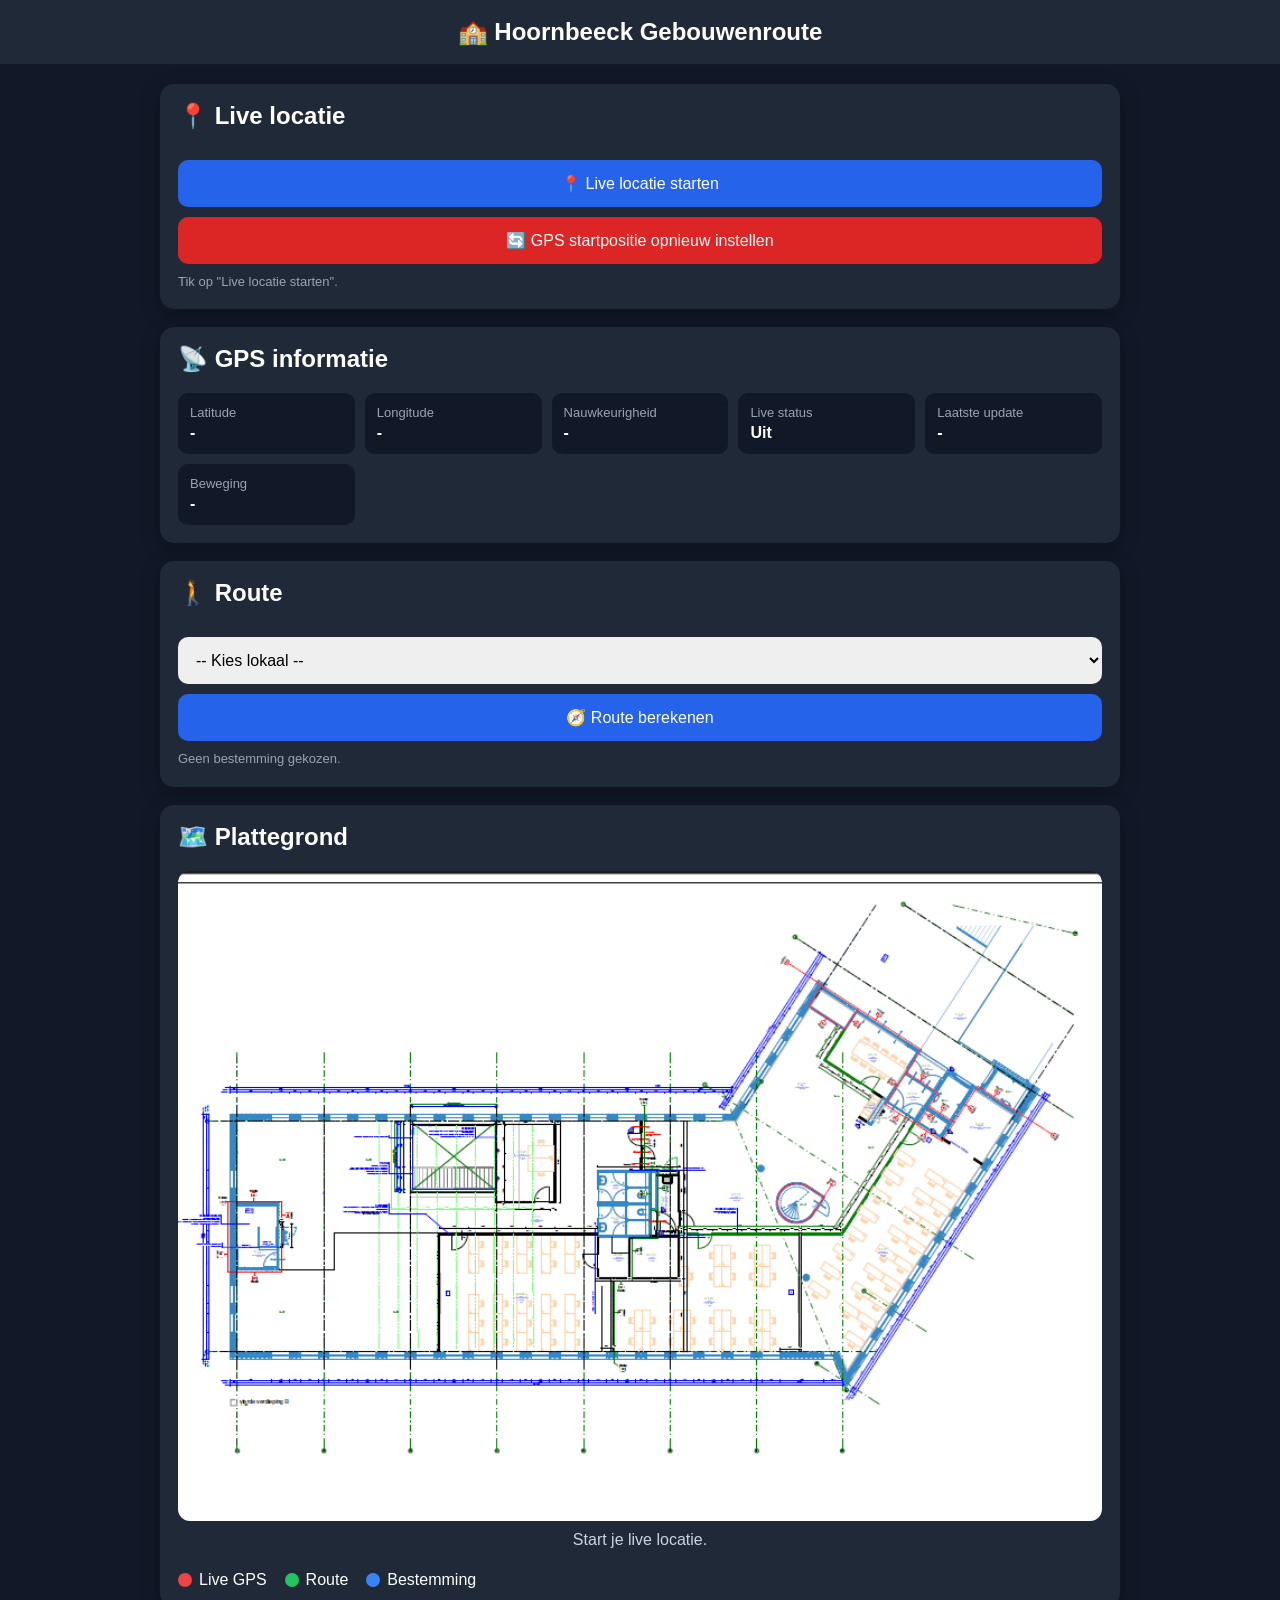
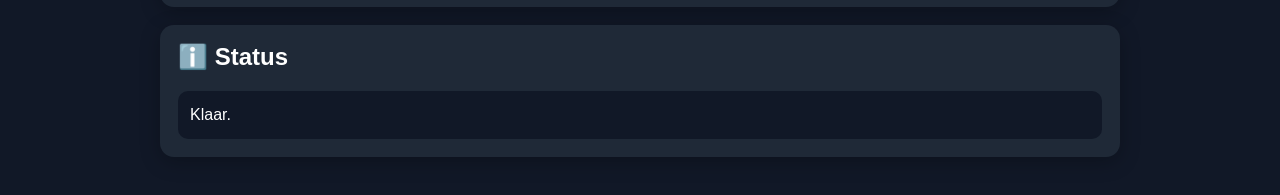
==== commit 4022f60d: "Add files via upload" ====
--- a/index.html
+++ b/index.html
@@ -13,7 +13,6 @@
 <title>Hoornbeeck Gebouwenroute</title>
 
 <style>
-
 * {
     box-sizing: border-box;
 }
@@ -74,10 +73,6 @@
     touch-action: manipulation;
 }
 
-button:active {
-    transform: scale(0.99);
-}
-
 #resetGpsButton {
     background: #dc2626;
 }
@@ -169,20 +164,19 @@
     line-height: 1.5;
 }
 
+.good {
+    color: #4ade80;
+}
+
 .warning {
     color: #fbbf24;
 }
 
-.good {
-    color: #4ade80;
-}
-
 .bad {
     color: #f87171;
 }
 
 @media (max-width: 600px) {
-
     header {
         font-size: 20px;
     }
@@ -200,9 +194,7 @@
         min-height: 50px;
         font-size: 16px;
     }
-
-}
-
+}
 </style>
 </head>
 
@@ -227,7 +219,7 @@
         </button>
 
         <div class="small" id="gpsStatus">
-            Tik op "Live locatie starten" om toestemming te geven.
+            Tik op "Live locatie starten".
         </div>
 
     </div>
@@ -265,7 +257,7 @@
             </div>
 
             <div class="infoBox">
-                <div class="label">Verplaatsing</div>
+                <div class="label">Beweging</div>
                 <div class="value" id="movement">-</div>
             </div>
 
@@ -325,7 +317,7 @@
         </div>
 
         <div id="mapMessage">
-            Start je live locatie om je positie te zien.
+            Start je live locatie.
         </div>
 
         <div class="legend">
@@ -364,7 +356,7 @@
         <h2>ℹ️ Status</h2>
 
         <div id="status">
-            Klaar. Tik op "Live locatie starten".
+            Klaar.
         </div>
 
     </div>
@@ -375,20 +367,11 @@
 <script>
 
 /* =====================================================
-   KAART INSTELLINGEN
+   KAART
 ===================================================== */
 
 const MAP_WIDTH = 755;
 const MAP_HEIGHT = 553;
-
-
-/*
-   Zonder handmatige kalibratie moet er ergens
-   een startpunt op de kaart worden gekozen.
-
-   De eerste GPS-positie wordt daarom hier
-   geplaatst.
-*/
 
 const AUTO_MAP_START = {
     x: 400,
@@ -397,80 +380,60 @@
 
 
 /*
-   Geschatte schaal van de plattegrond.
+   Geschatte schaal.
 */
-
 const PIXELS_PER_METER = 12;
 
 
 /*
-   Geschatte draaiing van de kaart.
+   Eventuele draaiing van de kaart.
 */
-
 const MAP_ROTATION_DEG = 0;
 
 
 /* =====================================================
-   GPS INSTELLINGEN
-===================================================== */
-
-const GPS_OPTIONS = {
-
-    /*
-       Op telefoon proberen we hiermee
-       de nauwkeurigste locatiebron te gebruiken.
-    */
-
-    enableHighAccuracy: true,
-
-    /*
-       Geen oude locatie uit cache gebruiken.
-    */
-
-    maximumAge: 0,
-
-    /*
-       Maximaal 20 seconden wachten op een meting.
-    */
-
-    timeout: 20000
-
-};
-
+   GPS FILTER INSTELLINGEN
+===================================================== */
 
 /*
-   Extra verse GPS-meting.
-
-   De echte live functie is watchPosition().
-   Deze timer helpt wanneer sommige mobiele
-   browsers weinig callbacks geven.
+   Beweging kleiner dan ongeveer 1,5 meter
+   wordt als GPS-ruis gezien.
 */
-
-const EXTRA_GPS_INTERVAL = 2500;
-
-
-/* =====================================================
-   GPS VARIABELEN
+const MIN_MOVEMENT_METERS = 1.5;
+
+
+/*
+   Extreem slechte GPS-metingen worden
+   niet gebruikt voor beweging op de kaart.
+*/
+const MAX_USABLE_ACCURACY = 40;
+
+
+/*
+   Hoe vloeiend de GPS beweegt.
+
+   Lager = stabieler
+   Hoger = sneller reageren
+*/
+const GPS_SMOOTHING = 0.22;
+
+
+/* =====================================================
+   GPS
 ===================================================== */
 
 let watchId = null;
 
-let refreshTimer = null;
-
-let refreshRequestBusy = false;
-
 let gpsRunning = false;
-
 let gpsStarting = false;
 
+let rawGPSPosition = null;
 let gpsPosition = null;
-
-let previousGPSPosition = null;
+let previousAcceptedGPS = null;
 
 let gpsReference = null;
 
 let targetGPSMapPoint = null;
-
 let displayedGPSMapPoint = null;
 
 let routeActive = false;
@@ -543,55 +506,16 @@
 
 const rooms = {
 
-    "4.08": {
-        x:110,
-        y:230
-    },
-
-    "4.09": {
-        x:175,
-        y:245
-    },
-
-    "4.07": {
-        x:100,
-        y:350
-    },
-
-    "4.06": {
-        x:170,
-        y:325
-    },
-
-    "4.05": {
-        x:235,
-        y:325
-    },
-
-    "4.10": {
-        x:320,
-        y:210
-    },
-
-    "4.04": {
-        x:320,
-        y:325
-    },
-
-    "4.03": {
-        x:475,
-        y:315
-    },
-
-    "TR": {
-        x:605,
-        y:105
-    },
-
-    "4.01": {
-        x:680,
-        y:250
-    }
+    "4.08": {x:110,y:230},
+    "4.09": {x:175,y:245},
+    "4.07": {x:100,y:350},
+    "4.06": {x:170,y:325},
+    "4.05": {x:235,y:325},
+    "4.10": {x:320,y:210},
+    "4.04": {x:320,y:325},
+    "4.03": {x:475,y:315},
+    "TR": {x:605,y:105},
+    "4.01": {x:680,y:250}
 
 };
 
@@ -724,14 +648,11 @@
     const rect =
         mapContainer.getBoundingClientRect();
 
-
     canvas.width =
         rect.width;
 
-
     canvas.height =
         rect.height;
-
 
     draw();
 
@@ -756,81 +677,51 @@
 
 gpsButton.addEventListener(
     "click",
-    async function() {
+    function() {
 
         if (gpsRunning || gpsStarting) {
 
             stopGPS();
 
-            return;
+        } else {
+
+            startGPS();
 
         }
 
-
-        /*
-           BELANGRIJK VOOR TELEFOON:
-
-           De toestemming wordt vanuit deze klik
-           aangevraagd.
-
-           Daardoor kan Safari/Chrome de echte
-           locatie-popup tonen.
-        */
-
-        await requestLocationPermissionAndStart();
-
     }
 );
 
 
 /* =====================================================
-   LOCATIE TOESTEMMING AANVRAGEN
-===================================================== */
-
-async function requestLocationPermissionAndStart() {
+   GPS STARTEN
+===================================================== */
+
+function startGPS() {
 
     if (!navigator.geolocation) {
 
         gpsStatus.textContent =
-            "Deze browser ondersteunt geen locatie.";
-
-        gpsStatus.className =
-            "small bad";
+            "Deze browser ondersteunt geen GPS.";
 
         liveStatus.textContent =
             "Niet beschikbaar";
 
-        status.textContent =
-            "Je browser heeft geen Geolocation API.";
-
         return;
 
     }
 
 
-    /*
-       Mobiele browserlocatie vereist normaal
-       een secure context.
-
-       localhost telt als veilig,
-       maar een lokaal IP-adres via HTTP niet.
-    */
-
     if (!window.isSecureContext) {
 
         gpsStatus.textContent =
-            "Locatie is geblokkeerd omdat deze pagina niet via HTTPS draait.";
-
-        gpsStatus.className =
-            "small bad";
+            "Gebruik HTTPS op je telefoon.";
 
         liveStatus.textContent =
             "HTTPS nodig";
 
-        status.innerHTML =
-            "Op een telefoon moet deze website via <b>HTTPS</b> worden geopend. " +
-            "Als je op je telefoon bijvoorbeeld http://192.168.x.x gebruikt, " +
-            "is dat geen veilige verbinding.";
+        status.textContent =
+            "Locatie werkt op telefoon alleen in een veilige HTTPS-pagina.";
 
         return;
 
@@ -841,44 +732,28 @@
 
 
     gpsButton.textContent =
-        "📡 Locatietoegang aanvragen...";
+        "📡 Locatie aanvragen...";
 
 
     gpsStatus.textContent =
-        "Geef de browser toestemming om je locatie te gebruiken.";
-
-
-    gpsStatus.className =
-        "small warning";
+        "Geef toestemming voor je locatie.";
 
 
     liveStatus.textContent =
-        "Toestemming...";
-
-
-    status.textContent =
-        "Wacht op de locatie-popup van je telefoon...";
+        "Starten...";
 
 
     /*
-       getCurrentPosition() wordt bewust eerst
-       rechtstreeks aangeroepen.
-
-       Dit zorgt ervoor dat de browser op mobiel
-       de permissievraag toont.
+       Eerst expliciet een positie aanvragen.
+       Hierdoor verschijnt op de telefoon
+       de locatie-permissie.
     */
 
     navigator.geolocation.getCurrentPosition(
 
         function(position) {
 
-            /*
-               Toestemming gekregen +
-               eerste positie ontvangen.
-            */
-
             gpsStarting = false;
-
 
             gpsRunning = true;
 
@@ -888,14 +763,7 @@
             );
 
 
-            /*
-               Daarna echte live GPS starten.
-            */
-
             startLiveWatch();
-
-
-            startExtraGPSRefresh();
 
 
             gpsButton.textContent =
@@ -903,7 +771,7 @@
 
 
             gpsStatus.textContent =
-                "Live locatie is actief.";
+                "Live GPS actief.";
 
 
             gpsStatus.className =
@@ -915,18 +783,13 @@
 
         },
 
-        function(error) {
-
-            gpsStarting = false;
-
-
-            handlePermissionError(
-                error
-            );
-
-        },
-
-        GPS_OPTIONS
+        handleGPSError,
+
+        {
+            enableHighAccuracy:true,
+            maximumAge:0,
+            timeout:20000
+        }
 
     );
 
@@ -934,15 +797,10 @@
 
 
 /* =====================================================
-   LIVE WATCHPOSITION
+   ECHTE LIVE GPS
 ===================================================== */
 
 function startLiveWatch() {
-
-    if (!navigator.geolocation) {
-        return;
-    }
-
 
     if (watchId !== null) {
 
@@ -950,42 +808,21 @@
             watchId
         );
 
-
-        watchId = null;
-
     }
 
 
     watchId =
         navigator.geolocation.watchPosition(
 
-            function(position) {
-
-                if (!gpsRunning) {
-                    return;
-                }
-
-
-                handleGPSPosition(
-                    position
-                );
-
-            },
-
-            function(error) {
-
-                if (!gpsRunning) {
-                    return;
-                }
-
-
-                handleWatchError(
-                    error
-                );
-
-            },
-
-            GPS_OPTIONS
+            handleGPSPosition,
+
+            handleGPSError,
+
+            {
+                enableHighAccuracy:true,
+                maximumAge:0,
+                timeout:30000
+            }
 
         );
 
@@ -993,128 +830,14 @@
 
 
 /* =====================================================
-   EXTRA LIVE UPDATE
-===================================================== */
-
-function startExtraGPSRefresh() {
-
-    if (
-        refreshTimer !== null
-    ) {
-
-        clearInterval(
-            refreshTimer
-        );
-
-    }
-
-
-    refreshTimer =
-        setInterval(
-            function() {
-
-                requestFreshLocation();
-
-            },
-            EXTRA_GPS_INTERVAL
-        );
-
-}
-
-
-/* =====================================================
-   VERSE GPS POSITIE OPVRAGEN
-===================================================== */
-
-function requestFreshLocation() {
-
-    if (
-        !gpsRunning ||
-        !navigator.geolocation ||
-        refreshRequestBusy
-    ) {
-
-        return;
-
-    }
-
-
-    refreshRequestBusy =
-        true;
-
-
-    navigator.geolocation.getCurrentPosition(
-
-        function(position) {
-
-            refreshRequestBusy =
-                false;
-
-
-            if (!gpsRunning) {
-                return;
-            }
-
-
-            handleGPSPosition(
-                position
-            );
-
-        },
-
-        function(error) {
-
-            refreshRequestBusy =
-                false;
-
-
-            /*
-               Alleen een geweigerde permissie is hier
-               fataal.
-
-               Timeout of tijdelijk geen positie
-               laat watchPosition gewoon doorlopen.
-            */
-
-            if (
-                error.code === 1
-            ) {
-
-                handlePermissionError(
-                    error
-                );
-
-            }
-
-        },
-
-        {
-            enableHighAccuracy:true,
-            maximumAge:0,
-            timeout:15000
-        }
-
-    );
-
-}
-
-
-/* =====================================================
    GPS STOPPEN
 ===================================================== */
 
 function stopGPS() {
 
-    gpsRunning =
-        false;
-
-
-    gpsStarting =
-        false;
-
-
-    refreshRequestBusy =
-        false;
+    gpsRunning = false;
+
+    gpsStarting = false;
 
 
     if (watchId !== null) {
@@ -1123,22 +846,7 @@
             watchId
         );
 
-
-        watchId =
-            null;
-
-    }
-
-
-    if (refreshTimer !== null) {
-
-        clearInterval(
-            refreshTimer
-        );
-
-
-        refreshTimer =
-            null;
+        watchId = null;
 
     }
 
@@ -1148,7 +856,7 @@
 
 
     gpsStatus.textContent =
-        "Live locatie staat uit.";
+        "Live GPS staat uit.";
 
 
     gpsStatus.className =
@@ -1166,204 +874,7 @@
 
 
 /* =====================================================
-   TOESTEMMINGSFOUT
-===================================================== */
-
-function handlePermissionError(error) {
-
-    gpsRunning =
-        false;
-
-
-    gpsStarting =
-        false;
-
-
-    if (watchId !== null) {
-
-        navigator.geolocation.clearWatch(
-            watchId
-        );
-
-
-        watchId =
-            null;
-
-    }
-
-
-    if (refreshTimer !== null) {
-
-        clearInterval(
-            refreshTimer
-        );
-
-
-        refreshTimer =
-            null;
-
-    }
-
-
-    gpsButton.textContent =
-        "📍 Opnieuw locatietoegang vragen";
-
-
-    if (
-        error.code === 1
-    ) {
-
-        gpsStatus.textContent =
-            "Je hebt locatietoegang geweigerd of geblokkeerd.";
-
-
-        gpsStatus.className =
-            "small bad";
-
-
-        liveStatus.textContent =
-            "Geblokkeerd";
-
-
-        status.innerHTML =
-            "Sta locatie toe voor deze website in de instellingen van je browser. " +
-            "Zet op je telefoon ook <b>precieze locatie</b> aan voor de browser.";
-
-        return;
-
-    }
-
-
-    if (
-        error.code === 2
-    ) {
-
-        gpsStatus.textContent =
-            "Je telefoon kan momenteel geen locatie bepalen.";
-
-
-        gpsStatus.className =
-            "small warning";
-
-
-        liveStatus.textContent =
-            "Geen GPS";
-
-
-        status.textContent =
-            "Controleer of Locatievoorzieningen/GPS op je telefoon aan staan.";
-
-        return;
-
-    }
-
-
-    if (
-        error.code === 3
-    ) {
-
-        gpsStatus.textContent =
-            "De eerste GPS-meting duurt te lang.";
-
-
-        gpsStatus.className =
-            "small warning";
-
-
-        liveStatus.textContent =
-            "Timeout";
-
-
-        status.textContent =
-            "Probeer opnieuw, bij voorkeur bij een raam of buiten voor de eerste GPS-fix.";
-
-        return;
-
-    }
-
-
-    gpsStatus.textContent =
-        "Onbekende locatiefout.";
-
-
-    gpsStatus.className =
-        "small bad";
-
-
-    status.textContent =
-        error.message ||
-        "Er is een fout opgetreden.";
-
-}
-
-
-/* =====================================================
-   WATCH FOUT
-===================================================== */
-
-function handleWatchError(error) {
-
-    console.log(
-        "Live GPS fout:",
-        error
-    );
-
-
-    if (
-        error.code === 1
-    ) {
-
-        handlePermissionError(
-            error
-        );
-
-        return;
-
-    }
-
-
-    if (
-        error.code === 2
-    ) {
-
-        gpsStatus.textContent =
-            "GPS-signaal tijdelijk niet beschikbaar. Live GPS blijft zoeken.";
-
-
-        gpsStatus.className =
-            "small warning";
-
-
-        liveStatus.textContent =
-            "Zoeken...";
-
-        return;
-
-    }
-
-
-    if (
-        error.code === 3
-    ) {
-
-        gpsStatus.textContent =
-            "Wachten op een nieuwe GPS-update...";
-
-
-        gpsStatus.className =
-            "small warning";
-
-
-        liveStatus.textContent =
-            "LIVE / wachten";
-
-    }
-
-}
-
-
-/* =====================================================
-   NIEUWE GPS POSITIE
+   GPS POSITIE
 ===================================================== */
 
 function handleGPSPosition(position) {
@@ -1372,9 +883,7 @@
         !position ||
         !position.coords
     ) {
-
         return;
-
     }
 
 
@@ -1388,15 +897,6 @@
 
         accuracy:
             position.coords.accuracy,
-
-        altitude:
-            position.coords.altitude,
-
-        heading:
-            position.coords.heading,
-
-        speed:
-            position.coords.speed,
 
         timestamp:
             position.timestamp ||
@@ -1405,11 +905,15 @@
     };
 
 
+    rawGPSPosition =
+        newGPS;
+
+
     gpsUpdateCount++;
 
 
     /*
-       GPS WAARDEN TONEN
+       Altijd de echte waarden laten zien.
     */
 
     latitude.textContent =
@@ -1420,28 +924,11 @@
         newGPS.longitude.toFixed(7);
 
 
-    if (
-        Number.isFinite(
+    accuracy.textContent =
+        Math.round(
             newGPS.accuracy
-        )
-    ) {
-
-        accuracy.textContent =
-            Math.round(
-                newGPS.accuracy
-            ) +
-            " meter";
-
-    } else {
-
-        accuracy.textContent =
-            "-";
-
-    }
-
-
-    liveStatus.textContent =
-        "LIVE";
+        ) +
+        " meter";
 
 
     const updateTime =
@@ -1456,103 +943,170 @@
         );
 
 
+    liveStatus.textContent =
+        "LIVE";
+
+
     /*
-       BEWEGING SINDS VORIGE POSITIE
+       Eerste locatie.
     */
 
-    if (
-        previousGPSPosition
-    ) {
-
-        const meters =
-            gpsDistanceMeters(
-                previousGPSPosition,
-                newGPS
-            );
-
-
-        movement.textContent =
-            meters.toFixed(2) +
-            " meter";
-
-    } else {
+    if (!gpsReference) {
+
+        gpsReference = {
+
+            latitude:
+                newGPS.latitude,
+
+            longitude:
+                newGPS.longitude,
+
+            mapX:
+                AUTO_MAP_START.x,
+
+            mapY:
+                AUTO_MAP_START.y
+
+        };
+
+
+        gpsPosition = {
+
+            ...newGPS
+
+        };
+
+
+        previousAcceptedGPS = {
+
+            ...newGPS
+
+        };
+
+
+        targetGPSMapPoint = {
+
+            x:
+                AUTO_MAP_START.x,
+
+            y:
+                AUTO_MAP_START.y
+
+        };
+
+
+        displayedGPSMapPoint = {
+
+            x:
+                AUTO_MAP_START.x,
+
+            y:
+                AUTO_MAP_START.y
+
+        };
+
 
         movement.textContent =
             "Start";
 
+
+        mapMessage.textContent =
+            "Live GPS actief.";
+
+
+        status.textContent =
+            "GPS startpositie ontvangen.";
+
+
+        return;
+
     }
 
 
     /*
-       EERSTE POSITIE
+       Als de nauwkeurigheid extreem slecht is,
+       laten we de stip niet verspringen.
     */
 
-    if (!gpsReference) {
-
-        gpsReference = {
-
-            latitude:
-                newGPS.latitude,
-
-            longitude:
-                newGPS.longitude,
-
-            mapX:
-                AUTO_MAP_START.x,
-
-            mapY:
-                AUTO_MAP_START.y
-
-        };
-
-
-        gpsPosition =
-            newGPS;
-
-
-        previousGPSPosition =
-            newGPS;
-
-
-        targetGPSMapPoint = {
-
-            x:
-                AUTO_MAP_START.x,
-
-            y:
-                AUTO_MAP_START.y
-
-        };
-
-
-        displayedGPSMapPoint = {
-
-            x:
-                AUTO_MAP_START.x,
-
-            y:
-                AUTO_MAP_START.y
-
-        };
+    if (
+        newGPS.accuracy >
+        MAX_USABLE_ACCURACY
+    ) {
+
+        movement.textContent =
+            "GPS onnauwkeurig";
 
 
         gpsStatus.textContent =
-            "Live GPS actief — nieuwe locaties worden automatisch bijgewerkt.";
+            "Live GPS actief — signaal is tijdelijk onnauwkeurig.";
+
+
+        gpsStatus.className =
+            "small warning";
+
+
+        status.textContent =
+            "Meting niet gebruikt vanwege lage nauwkeurigheid: " +
+            Math.round(
+                newGPS.accuracy
+            ) +
+            " meter.";
+
+
+        return;
+
+    }
+
+
+    /*
+       Afstand vanaf laatste geaccepteerde locatie.
+    */
+
+    const moved =
+        gpsDistanceMeters(
+            previousAcceptedGPS,
+            newGPS
+        );
+
+
+    movement.textContent =
+        moved.toFixed(2) +
+        " meter";
+
+
+    /*
+       Kleine bewegingen zijn meestal GPS-ruis.
+
+       Als je telefoon bijvoorbeeld 0,4 meter
+       of 0,8 meter heen en weer springt,
+       blijft de stip gewoon staan.
+    */
+
+    const accuracyDeadZone =
+        Math.min(
+            3,
+            Math.max(
+                MIN_MOVEMENT_METERS,
+                newGPS.accuracy * 0.12
+            )
+        );
+
+
+    if (
+        moved <
+        accuracyDeadZone
+    ) {
+
+        gpsStatus.textContent =
+            "Live GPS actief — positie stabiel.";
 
 
         gpsStatus.className =
             "small good";
 
 
-        mapMessage.textContent =
-            "Live GPS actief.";
-
-
         status.textContent =
-            "Eerste GPS-locatie ontvangen.";
-
-
-        draw();
+            "Kleine GPS-afwijking weggefilterd.";
 
 
         return;
@@ -1561,31 +1115,137 @@
 
 
     /*
-       NIEUWE LIVE POSITIE
-
-       Geen snap/filter hier.
-
-       Iedere locatie-update wordt gebruikt.
+       Onrealistische plotselinge sprongen
+       niet meteen gebruiken.
+
+       De maximale toegestane sprong wordt
+       groter als GPS zelf aangeeft dat de
+       nauwkeurigheid slechter is.
     */
 
-    gpsPosition =
-        newGPS;
-
+    const maxJump =
+        Math.max(
+            12,
+            newGPS.accuracy * 1.5
+        );
+
+
+    if (
+        moved >
+        maxJump
+    ) {
+
+        gpsStatus.textContent =
+            "Live GPS actief — GPS-sprong weggefilterd.";
+
+
+        gpsStatus.className =
+            "small warning";
+
+
+        status.textContent =
+            "Onverwachte GPS-sprong van " +
+            Math.round(moved) +
+            " meter niet gebruikt.";
+
+
+        return;
+
+    }
+
+
+    /*
+       POSITIE SMOOTHEN
+
+       In plaats van meteen naar de nieuwe
+       latitude/longitude te springen,
+       bewegen we geleidelijk richting
+       de nieuwe positie.
+    */
+
+    let alpha =
+        GPS_SMOOTHING;
+
+
+    /*
+       Betere nauwkeurigheid =
+       iets sneller reageren.
+    */
+
+    if (
+        newGPS.accuracy <= 8
+    ) {
+
+        alpha =
+            0.42;
+
+    }
+
+    else if (
+        newGPS.accuracy <= 15
+    ) {
+
+        alpha =
+            0.30;
+
+    }
+
+    else {
+
+        alpha =
+            0.18;
+
+    }
+
+
+    gpsPosition = {
+
+        latitude:
+            gpsPosition.latitude +
+            (
+                newGPS.latitude -
+                gpsPosition.latitude
+            ) *
+            alpha,
+
+        longitude:
+            gpsPosition.longitude +
+            (
+                newGPS.longitude -
+                gpsPosition.longitude
+            ) *
+            alpha,
+
+        accuracy:
+            newGPS.accuracy,
+
+        timestamp:
+            newGPS.timestamp
+
+    };
+
+
+    previousAcceptedGPS = {
+
+        ...newGPS
+
+    };
+
+
+    /*
+       Gesmoothde positie naar kaart.
+    */
 
     const mapPoint =
         gpsToMap(
-            newGPS
+            gpsPosition
         );
 
 
     if (
         mapPoint &&
-        Number.isFinite(
-            mapPoint.x
-        ) &&
-        Number.isFinite(
-            mapPoint.y
-        )
+        Number.isFinite(mapPoint.x) &&
+        Number.isFinite(mapPoint.y)
     ) {
 
         targetGPSMapPoint = {
@@ -1598,32 +1258,11 @@
 
         };
 
-
-        if (
-            !displayedGPSMapPoint
-        ) {
-
-            displayedGPSMapPoint = {
-
-                x:
-                    mapPoint.x,
-
-                y:
-                    mapPoint.y
-
-            };
-
-        }
-
-    }
-
-
-    previousGPSPosition =
-        newGPS;
+    }
 
 
     gpsStatus.textContent =
-        "Live GPS actief — positie wordt bijgewerkt.";
+        "Live GPS actief — positie wordt gestabiliseerd.";
 
 
     gpsStatus.className =
@@ -1633,10 +1272,7 @@
     status.textContent =
         "GPS update #" +
         gpsUpdateCount +
-        " om " +
-        updateTime.toLocaleTimeString(
-            "nl-NL"
-        );
+        " verwerkt.";
 
 
     draw();
@@ -1645,17 +1281,98 @@
 
 
 /* =====================================================
+   GPS FOUT
+===================================================== */
+
+function handleGPSError(error) {
+
+    console.log(
+        "GPS fout:",
+        error
+    );
+
+
+    if (
+        error.code === 1
+    ) {
+
+        stopGPS();
+
+
+        gpsStatus.textContent =
+            "Locatietoegang geweigerd.";
+
+
+        gpsStatus.className =
+            "small bad";
+
+
+        liveStatus.textContent =
+            "Geblokkeerd";
+
+
+        status.textContent =
+            "Sta locatie en precieze locatie toe voor deze website.";
+
+
+        return;
+
+    }
+
+
+    if (
+        error.code === 2
+    ) {
+
+        gpsStatus.textContent =
+            "GPS zoekt naar een beter signaal.";
+
+
+        gpsStatus.className =
+            "small warning";
+
+
+        liveStatus.textContent =
+            "LIVE / zoeken";
+
+
+        return;
+
+    }
+
+
+    if (
+        error.code === 3
+    ) {
+
+        /*
+           Timeout stopt watchPosition niet.
+        */
+
+        gpsStatus.textContent =
+            "Live GPS actief — wachten op nieuwe positie.";
+
+
+        gpsStatus.className =
+            "small warning";
+
+
+        liveStatus.textContent =
+            "LIVE";
+
+    }
+
+}
+
+
+/* =====================================================
    GPS -> KAART
 ===================================================== */
 
 function gpsToMap(position) {
 
-    if (
-        !gpsReference
-    ) {
-
+    if (!gpsReference) {
         return null;
-
     }
 
 
@@ -1680,7 +1397,7 @@
         );
 
 
-    const rotation =
+    const angle =
         MAP_ROTATION_DEG *
         Math.PI /
         180;
@@ -1688,16 +1405,16 @@
 
     const rotatedX =
         eastMeters *
-        Math.cos(rotation) -
+        Math.cos(angle) -
         northMeters *
-        Math.sin(rotation);
+        Math.sin(angle);
 
 
     const rotatedY =
         eastMeters *
-        Math.sin(rotation) +
+        Math.sin(angle) +
         northMeters *
-        Math.cos(rotation);
+        Math.cos(angle);
 
 
     return {
@@ -1721,7 +1438,12 @@
    GPS AFSTAND
 ===================================================== */
 
-function gpsDistanceMeters(a, b) {
+function gpsDistanceMeters(a,b) {
+
+    if (!a || !b) {
+        return 0;
+    }
+
 
     const R =
         6371000;
@@ -1775,7 +1497,7 @@
         R *
         Math.atan2(
             Math.sqrt(h),
-            Math.sqrt(1 - h)
+            Math.sqrt(1-h)
         )
     );
 
@@ -1783,7 +1505,7 @@
 
 
 /* =====================================================
-   STARTPOSITIE RESETTEN
+   GPS RESET
 ===================================================== */
 
 resetGpsButton.addEventListener(
@@ -1793,27 +1515,24 @@
         gpsReference =
             null;
 
-
         gpsPosition =
             null;
 
-
-        previousGPSPosition =
+        rawGPSPosition =
             null;
 
+        previousAcceptedGPS =
+            null;
 
         targetGPSMapPoint =
             null;
 
-
         displayedGPSMapPoint =
             null;
 
-
         routeActive =
             false;
 
-
         gpsUpdateCount =
             0;
 
@@ -1827,16 +1546,7 @@
 
 
         status.textContent =
-            "De volgende live GPS-meting wordt het nieuwe startpunt.";
-
-
-        if (
-            gpsRunning
-        ) {
-
-            requestFreshLocation();
-
-        }
+            "De volgende GPS-update wordt het nieuwe startpunt.";
 
 
         draw();
@@ -1899,14 +1609,14 @@
 
 
 /* =====================================================
-   PIXEL AFSTAND
-===================================================== */
-
-function distance(a, b) {
+   AFSTAND
+===================================================== */
+
+function distance(a,b) {
 
     return Math.hypot(
-        a.x - b.x,
-        a.y - b.y
+        a.x-b.x,
+        a.y-b.y
     );
 
 }
@@ -1920,7 +1630,6 @@
 
     let best =
         null;
-
 
     let bestDistance =
         Infinity;
@@ -1945,7 +1654,6 @@
             bestDistance =
                 d;
 
-
             best =
                 key;
 
@@ -1960,7 +1668,7 @@
 
 
 /* =====================================================
-   PUNT PROJECTEREN OP LIJN
+   PUNT OP LIJN
 ===================================================== */
 
 function projectPointToSegment(
@@ -1970,28 +1678,21 @@
 ) {
 
     const abX =
-        b.x -
-        a.x;
-
+        b.x-a.x;
 
     const abY =
-        b.y -
-        a.y;
-
+        b.y-a.y;
 
     const apX =
-        point.x -
-        a.x;
-
+        point.x-a.x;
 
     const apY =
-        point.y -
-        a.y;
+        point.y-a.y;
 
 
     const lengthSquared =
-        abX * abX +
-        abY * abY;
+        abX*abX +
+        abY*abY;
 
 
     if (
@@ -2008,8 +1709,8 @@
 
     let t =
         (
-            apX * abX +
-            apY * abY
+            apX*abX +
+            apY*abY
         ) /
         lengthSquared;
 
@@ -2028,11 +1729,11 @@
 
         x:
             a.x +
-            abX * t,
+            abX*t,
 
         y:
             a.y +
-            abY * t
+            abY*t
 
     };
 
@@ -2043,13 +1744,10 @@
    DICHTSTBIJZIJNDE GANG
 ===================================================== */
 
-function projectToNearestHallway(
-    point
-) {
+function projectToNearestHallway(point) {
 
     let bestPoint =
         point;
-
 
     let bestDistance =
         Infinity;
@@ -2064,7 +1762,6 @@
             nodes[
                 connection[0]
             ];
-
 
         const b =
             nodes[
@@ -2095,7 +1792,6 @@
             bestDistance =
                 d;
 
-
             bestPoint =
                 projected;
 
@@ -2119,9 +1815,7 @@
 ) {
 
     const dist = {};
-
     const previous = {};
-
     const visited = {};
 
 
@@ -2132,11 +1826,9 @@
         dist[key] =
             Infinity;
 
-
         previous[key] =
             null;
 
-
         visited[key] =
             false;
 
@@ -2151,7 +1843,6 @@
 
         let current =
             null;
-
 
         let best =
             Infinity;
@@ -2163,13 +1854,11 @@
 
             if (
                 !visited[key] &&
-                dist[key] <
-                best
+                dist[key] < best
             ) {
 
                 best =
                     dist[key];
-
 
                 current =
                     key;
@@ -2183,9 +1872,7 @@
             current === null ||
             current === end
         ) {
-
             break;
-
         }
 
 
@@ -2203,8 +1890,7 @@
 
 
             if (
-                connection[0] ===
-                current
+                connection[0] === current
             ) {
 
                 neighbour =
@@ -2213,8 +1899,7 @@
             }
 
             else if (
-                connection[1] ===
-                current
+                connection[1] === current
             ) {
 
                 neighbour =
@@ -2248,7 +1933,6 @@
                 dist[neighbour] =
                     newDistance;
 
-
                 previous[neighbour] =
                     current;
 
@@ -2259,9 +1943,7 @@
     }
 
 
-    const path =
-        [];
-
+    const path = [];
 
     let current =
         end;
@@ -2272,7 +1954,6 @@
         path.unshift(
             current
         );
-
 
         current =
             previous[current];
@@ -2295,9 +1976,7 @@
         !routeActive ||
         !displayedGPSMapPoint
     ) {
-
         return;
-
     }
 
 
@@ -2338,12 +2017,8 @@
         );
 
 
-    if (
-        !path.length
-    ) {
-
+    if (!path.length) {
         return;
-
     }
 
 
@@ -2390,18 +2065,14 @@
     ctx.lineWidth =
         6;
 
-
     ctx.strokeStyle =
         "#22c55e";
 
-
     ctx.lineCap =
         "round";
 
-
     ctx.lineJoin =
         "round";
-
 
     ctx.stroke();
 
@@ -2414,7 +2085,7 @@
         access.door.y,
         9,
         0,
-        Math.PI * 2
+        Math.PI*2
     );
 
 
@@ -2428,7 +2099,7 @@
 
 
 /* =====================================================
-   LIVE GPS STIP
+   GPS STIP
 ===================================================== */
 
 function drawGPSMarker() {
@@ -2436,9 +2107,7 @@
     if (
         !displayedGPSMapPoint
     ) {
-
         return;
-
     }
 
 
@@ -2462,87 +2131,66 @@
         );
 
 
-    /*
-       Transparante pulsring
-    */
-
     const pulse =
-        20 +
+        19 +
         Math.sin(
-            Date.now() / 250
+            Date.now()/300
         ) *
-        3;
+        2;
 
 
     ctx.beginPath();
-
 
     ctx.arc(
         x,
         y,
         pulse,
         0,
-        Math.PI * 2
+        Math.PI*2
     );
-
 
     ctx.fillStyle =
         "rgba(239,68,68,0.16)";
 
-
     ctx.fill();
 
 
-    /*
-       Witte rand
-    */
-
     ctx.beginPath();
-
 
     ctx.arc(
         x,
         y,
-        13,
+        12,
         0,
-        Math.PI * 2
+        Math.PI*2
     );
-
 
     ctx.fillStyle =
         "#ffffff";
 
-
     ctx.fill();
 
 
-    /*
-       Rode GPS punt
-    */
-
     ctx.beginPath();
-
 
     ctx.arc(
         x,
         y,
-        9,
+        8,
         0,
-        Math.PI * 2
+        Math.PI*2
     );
-
 
     ctx.fillStyle =
         "#ef4444";
 
-
     ctx.fill();
 
 }
 
 
 /* =====================================================
-   TEKENEN
+   DRAW
 ===================================================== */
 
 function draw() {
@@ -2551,9 +2199,7 @@
         !canvas.width ||
         !canvas.height
     ) {
-
         return;
-
     }
 
 
@@ -2586,7 +2232,6 @@
 
     drawRoute();
 
-
     drawGPSMarker();
 
 
@@ -2596,7 +2241,7 @@
 
 
 /* =====================================================
-   VLOEIEND GPS BEWEGEN
+   VLOEIENDE ANIMATIE
 ===================================================== */
 
 function animateGPS() {
@@ -2605,13 +2250,18 @@
         targetGPSMapPoint &&
         displayedGPSMapPoint
     ) {
+
+        /*
+           Ook visueel niet direct springen,
+           maar soepel naar de nieuwe positie.
+        */
 
         displayedGPSMapPoint.x +=
             (
                 targetGPSMapPoint.x -
                 displayedGPSMapPoint.x
             ) *
-            0.25;
+            0.12;
 
 
         displayedGPSMapPoint.y +=
@@ -2619,7 +2269,7 @@
                 targetGPSMapPoint.y -
                 displayedGPSMapPoint.y
             ) *
-            0.25;
+            0.12;
 
     }
 
@@ -2635,7 +2285,7 @@
 
 
 /* =====================================================
-   TERUG NAAR APP / BROWSER
+   PAGINA OPNIEUW ACTIEF
 ===================================================== */
 
 document.addEventListener(
@@ -2648,21 +2298,6 @@
             gpsRunning
         ) {
 
-            /*
-               Meteen opnieuw een verse locatie
-               vragen wanneer de gebruiker
-               terugkomt naar de browser.
-            */
-
-            requestFreshLocation();
-
-
-            /*
-               De watch opnieuw starten,
-               omdat mobiele browsers hem soms
-               pauzeren in de achtergrond.
-            */
-
             startLiveWatch();
 
         }
@@ -2671,83 +2306,11 @@
 );
 
 
-window.addEventListener(
-    "focus",
-    function() {
-
-        if (
-            gpsRunning
-        ) {
-
-            requestFreshLocation();
-
-        }
-
-    }
-);
-
-
-/* =====================================================
-   CONTROLEREN OF WEBSITE VEILIG IS
-===================================================== */
-
-function checkEnvironment() {
-
-    if (
-        !navigator.geolocation
-    ) {
-
-        gpsStatus.textContent =
-            "Deze browser ondersteunt geen GPS-locatie.";
-
-
-        gpsStatus.className =
-            "small bad";
-
-
-        return;
-
-    }
-
-
-    if (
-        !window.isSecureContext
-    ) {
-
-        gpsStatus.textContent =
-            "⚠️ Op telefoon werkt GPS alleen via HTTPS. Deze pagina is niet veilig geopend.";
-
-
-        gpsStatus.className =
-            "small bad";
-
-
-        status.innerHTML =
-            "Gebruik <b>HTTPS</b> wanneer je de site op je telefoon opent. " +
-            "Een adres zoals <b>http://192.168.x.x</b> is niet hetzelfde als localhost.";
-
-        return;
-
-    }
-
-
-    gpsStatus.textContent =
-        "Tik op 'Live locatie starten' om locatie-toestemming te geven.";
-
-
-    gpsStatus.className =
-        "small good";
-
-}
-
-
 /* =====================================================
    START
 ===================================================== */
 
 resizeCanvas();
-
-checkEnvironment();
 
 requestAnimationFrame(
     animateGPS
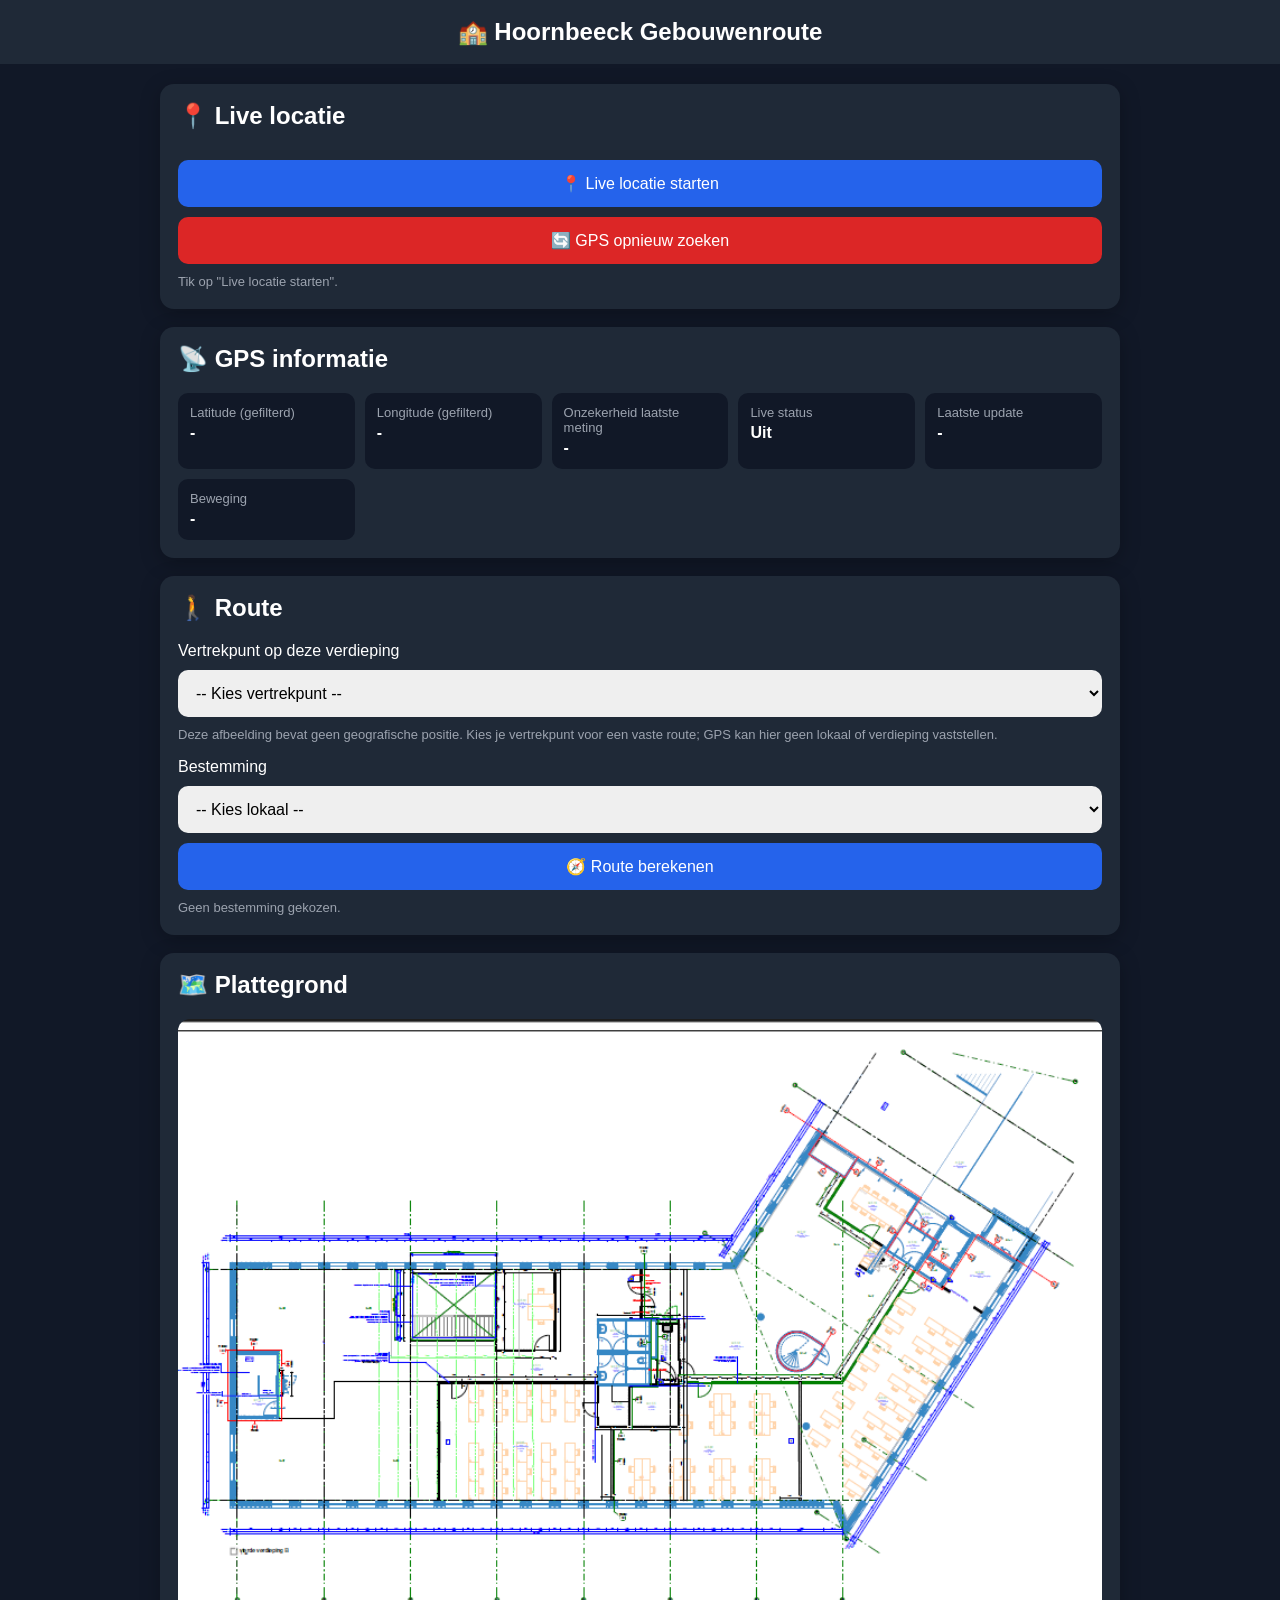
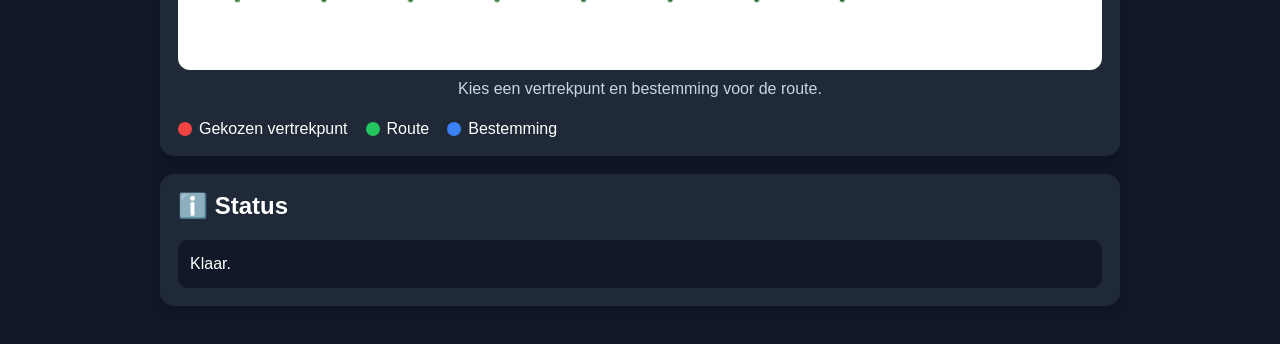
==== commit bf9d6559: "Add files via upload" ====
--- a/index.html
+++ b/index.html
@@ -1,2322 +1,1654 @@
-<!DOCTYPE html>
-<html lang="nl">
-<head>
-<meta charset="UTF-8">
-
-<meta
-    name="viewport"
-    content="width=device-width, initial-scale=1.0, maximum-scale=1.0, user-scalable=no"
->
-
-<meta name="theme-color" content="#111827">
-
-<title>Hoornbeeck Gebouwenroute</title>
-
-<style>
-* {
-    box-sizing: border-box;
-}
-
-html,
-body {
-    margin: 0;
-    padding: 0;
-    min-height: 100%;
-}
-
-body {
-    font-family: Arial, sans-serif;
-    background: #111827;
-    color: white;
-}
-
-header {
-    background: #1f2937;
-    padding: 18px;
-    text-align: center;
-    font-size: 24px;
-    font-weight: bold;
-}
-
-.container {
-    max-width: 1000px;
-    margin: auto;
-    padding: 20px;
-}
-
-.card {
-    background: #1f2937;
-    border-radius: 14px;
-    padding: 18px;
-    margin-bottom: 18px;
-    box-shadow: 0 5px 20px rgba(0,0,0,0.25);
-}
-
-h2 {
-    margin-top: 0;
-}
-
-button,
-select {
-    width: 100%;
-    padding: 14px;
-    margin-top: 10px;
-    border: none;
-    border-radius: 10px;
-    font-size: 16px;
-}
-
-button {
-    background: #2563eb;
-    color: white;
-    cursor: pointer;
-    touch-action: manipulation;
-}
-
-#resetGpsButton {
-    background: #dc2626;
-}
-
-#mapContainer {
-    position: relative;
-    width: 100%;
-    overflow: hidden;
-    border-radius: 12px;
-    background: #000;
-}
-
-#mapImage {
-    width: 100%;
-    display: block;
-    user-select: none;
-    -webkit-user-drag: none;
-}
-
-#canvas {
-    position: absolute;
-    left: 0;
-    top: 0;
-    width: 100%;
-    height: 100%;
-    pointer-events: none;
-}
-
-#mapMessage {
-    text-align: center;
-    padding: 10px;
-    color: #cbd5e1;
-}
-
-.info {
-    display: grid;
-    grid-template-columns: repeat(auto-fit, minmax(150px, 1fr));
-    gap: 10px;
-}
-
-.infoBox {
-    background: #111827;
-    padding: 12px;
-    border-radius: 10px;
-}
-
-.label {
-    color: #9ca3af;
-    font-size: 13px;
-}
-
-.value {
-    margin-top: 4px;
-    font-size: 16px;
-    font-weight: bold;
-    word-break: break-word;
-}
-
-.legend {
-    display: flex;
-    gap: 18px;
-    flex-wrap: wrap;
-    margin-top: 12px;
-}
-
-.legendItem {
-    display: flex;
-    align-items: center;
-    gap: 7px;
-}
-
-.legendColor {
-    width: 14px;
-    height: 14px;
-    border-radius: 50%;
-}
-
-#status {
-    padding: 12px;
-    border-radius: 10px;
-    background: #111827;
-    line-height: 1.5;
-}
-
-.small {
-    color: #9ca3af;
-    font-size: 13px;
-    margin-top: 8px;
-    line-height: 1.5;
-}
-
-.good {
-    color: #4ade80;
-}
-
-.warning {
-    color: #fbbf24;
-}
-
-.bad {
-    color: #f87171;
-}
-
-@media (max-width: 600px) {
-    header {
-        font-size: 20px;
-    }
-
-    .container {
-        padding: 12px;
-    }
-
-    .card {
-        padding: 14px;
-    }
-
-    button,
-    select {
-        min-height: 50px;
-        font-size: 16px;
-    }
-}
-</style>
-</head>
-
-<body>
-
-<header>
-    🏫 Hoornbeeck Gebouwenroute
-</header>
-
-<div class="container">
-
-    <div class="card">
-
-        <h2>📍 Live locatie</h2>
-
-        <button id="gpsButton">
-            📍 Live locatie starten
-        </button>
-
-        <button id="resetGpsButton">
-            🔄 GPS startpositie opnieuw instellen
-        </button>
-
-        <div class="small" id="gpsStatus">
-            Tik op "Live locatie starten".
-        </div>
-
-    </div>
-
-
-    <div class="card">
-
-        <h2>📡 GPS informatie</h2>
-
-        <div class="info">
-
-            <div class="infoBox">
-                <div class="label">Latitude</div>
-                <div class="value" id="latitude">-</div>
-            </div>
-
-            <div class="infoBox">
-                <div class="label">Longitude</div>
-                <div class="value" id="longitude">-</div>
-            </div>
-
-            <div class="infoBox">
-                <div class="label">Nauwkeurigheid</div>
-                <div class="value" id="accuracy">-</div>
-            </div>
-
-            <div class="infoBox">
-                <div class="label">Live status</div>
-                <div class="value" id="liveStatus">Uit</div>
-            </div>
-
-            <div class="infoBox">
-                <div class="label">Laatste update</div>
-                <div class="value" id="lastUpdate">-</div>
-            </div>
-
-            <div class="infoBox">
-                <div class="label">Beweging</div>
-                <div class="value" id="movement">-</div>
-            </div>
-
-        </div>
-
-    </div>
-
-
-    <div class="card">
-
-        <h2>🚶 Route</h2>
-
-        <select id="roomSelect">
-
-            <option value="">
-                -- Kies lokaal --
-            </option>
-
-            <option value="4.08">4.08</option>
-            <option value="4.09">4.09</option>
-            <option value="4.07">4.07</option>
-            <option value="4.06">4.06</option>
-            <option value="4.05">4.05</option>
-            <option value="4.10">4.10</option>
-            <option value="4.04">4.04</option>
-            <option value="4.03">4.03</option>
-            <option value="TR">TR</option>
-            <option value="4.01">4.01</option>
-
-        </select>
-
-        <button id="routeButton">
-            🧭 Route berekenen
-        </button>
-
-        <div class="small" id="destination">
-            Geen bestemming gekozen.
-        </div>
-
-    </div>
-
-
-    <div class="card">
-
-        <h2>🗺️ Plattegrond</h2>
-
-        <div id="mapContainer">
-
-            <img
-                id="mapImage"
-                src="plattegrond.png"
-                alt="Plattegrond"
-            >
-
-            <canvas id="canvas"></canvas>
-
-        </div>
-
-        <div id="mapMessage">
-            Start je live locatie.
-        </div>
-
-        <div class="legend">
-
-            <div class="legendItem">
-                <div
-                    class="legendColor"
-                    style="background:#ef4444;"
-                ></div>
-                Live GPS
-            </div>
-
-            <div class="legendItem">
-                <div
-                    class="legendColor"
-                    style="background:#22c55e;"
-                ></div>
-                Route
-            </div>
-
-            <div class="legendItem">
-                <div
-                    class="legendColor"
-                    style="background:#3b82f6;"
-                ></div>
-                Bestemming
-            </div>
-
-        </div>
-
-    </div>
-
-
-    <div class="card">
-
-        <h2>ℹ️ Status</h2>
-
-        <div id="status">
-            Klaar.
-        </div>
-
-    </div>
-
-</div>
-
-
-<script>
-
-/* =====================================================
-   KAART
-===================================================== */
-
-const MAP_WIDTH = 755;
-const MAP_HEIGHT = 553;
-
-const AUTO_MAP_START = {
-    x: 400,
-    y: 272
-};
-
-
-/*
-   Geschatte schaal.
-*/
-const PIXELS_PER_METER = 12;
-
-
-/*
-   Eventuele draaiing van de kaart.
-*/
-const MAP_ROTATION_DEG = 0;
-
-
-/* =====================================================
-   GPS FILTER INSTELLINGEN
-===================================================== */
-
-/*
-   Beweging kleiner dan ongeveer 1,5 meter
-   wordt als GPS-ruis gezien.
-*/
-const MIN_MOVEMENT_METERS = 1.5;
-
-
-/*
-   Extreem slechte GPS-metingen worden
-   niet gebruikt voor beweging op de kaart.
-*/
-const MAX_USABLE_ACCURACY = 40;
-
-
-/*
-   Hoe vloeiend de GPS beweegt.
-
-   Lager = stabieler
-   Hoger = sneller reageren
-*/
-const GPS_SMOOTHING = 0.22;
-
-
-/* =====================================================
-   GPS
-===================================================== */
-
-let watchId = null;
-
-let gpsRunning = false;
-let gpsStarting = false;
-
-let rawGPSPosition = null;
-let gpsPosition = null;
-let previousAcceptedGPS = null;
-
-let gpsReference = null;
-
-let targetGPSMapPoint = null;
-let displayedGPSMapPoint = null;
-
-let routeActive = false;
-
-let gpsUpdateCount = 0;
-
-
-/* =====================================================
-   ELEMENTEN
-===================================================== */
-
-const gpsButton =
-    document.getElementById("gpsButton");
-
-const resetGpsButton =
-    document.getElementById("resetGpsButton");
-
-const gpsStatus =
-    document.getElementById("gpsStatus");
-
-const latitude =
-    document.getElementById("latitude");
-
-const longitude =
-    document.getElementById("longitude");
-
-const accuracy =
-    document.getElementById("accuracy");
-
-const liveStatus =
-    document.getElementById("liveStatus");
-
-const lastUpdate =
-    document.getElementById("lastUpdate");
-
-const movement =
-    document.getElementById("movement");
-
-const roomSelect =
-    document.getElementById("roomSelect");
-
-const routeButton =
-    document.getElementById("routeButton");
-
-const destination =
-    document.getElementById("destination");
-
-const status =
-    document.getElementById("status");
-
-const mapContainer =
-    document.getElementById("mapContainer");
-
-const mapImage =
-    document.getElementById("mapImage");
-
-const canvas =
-    document.getElementById("canvas");
-
-const ctx =
-    canvas.getContext("2d");
-
-const mapMessage =
-    document.getElementById("mapMessage");
-
-
-/* =====================================================
-   KAMERS
-===================================================== */
-
-const rooms = {
-
-    "4.08": {x:110,y:230},
-    "4.09": {x:175,y:245},
-    "4.07": {x:100,y:350},
-    "4.06": {x:170,y:325},
-    "4.05": {x:235,y:325},
-    "4.10": {x:320,y:210},
-    "4.04": {x:320,y:325},
-    "4.03": {x:475,y:315},
-    "TR": {x:605,y:105},
-    "4.01": {x:680,y:250}
-
-};
-
-
-/* =====================================================
-   GANG NODES
-===================================================== */
-
-const nodes = {
-
-    A:{x:85,y:272},
-    B:{x:145,y:272},
-    C:{x:205,y:272},
-    D:{x:270,y:272},
-    E:{x:335,y:272},
-    F:{x:400,y:272},
-    G:{x:455,y:272},
-    H:{x:505,y:272},
-    I:{x:550,y:272},
-    J:{x:570,y:247},
-    K:{x:590,y:220},
-    L:{x:610,y:193},
-    M:{x:630,y:170},
-
-    T1:{x:590,y:180},
-    T2:{x:600,y:145},
-
-    R1:{x:650,y:185},
-    R2:{x:670,y:210},
-    R3:{x:687,y:240}
-
-};
-
-
-/* =====================================================
-   GANG VERBINDINGEN
-===================================================== */
-
-const connections = [
-
-    ["A","B"],
-    ["B","C"],
-    ["C","D"],
-    ["D","E"],
-    ["E","F"],
-    ["F","G"],
-    ["G","H"],
-    ["H","I"],
-
-    ["I","J"],
-    ["J","K"],
-    ["K","L"],
-    ["L","M"],
-
-    ["L","T1"],
-    ["T1","T2"],
-
-    ["M","R1"],
-    ["R1","R2"],
-    ["R2","R3"]
-
-];
-
-
-/* =====================================================
-   LOKAAL INGANGEN
-===================================================== */
-
-const roomAccess = {
-
-    "4.08":{
-        node:"B",
-        door:{x:145,y:245}
-    },
-
-    "4.09":{
-        node:"C",
-        door:{x:190,y:255}
-    },
-
-    "4.07":{
-        node:"B",
-        door:{x:145,y:305}
-    },
-
-    "4.06":{
-        node:"C",
-        door:{x:205,y:300}
-    },
-
-    "4.05":{
-        node:"D",
-        door:{x:250,y:300}
-    },
-
-    "4.10":{
-        node:"E",
-        door:{x:320,y:245}
-    },
-
-    "4.04":{
-        node:"E",
-        door:{x:320,y:300}
-    },
-
-    "4.03":{
-        node:"G",
-        door:{x:455,y:295}
-    },
-
-    "TR":{
-        node:"T2",
-        door:{x:602,y:125}
-    },
-
-    "4.01":{
-        node:"R3",
-        door:{x:685,y:245}
-    }
-
-};
-
-
-/* =====================================================
-   CANVAS
-===================================================== */
-
-function resizeCanvas() {
-
-    const rect =
-        mapContainer.getBoundingClientRect();
-
-    canvas.width =
-        rect.width;
-
-    canvas.height =
-        rect.height;
-
-    draw();
-
-}
-
-
-window.addEventListener(
-    "resize",
-    resizeCanvas
-);
-
-
-mapImage.addEventListener(
-    "load",
-    resizeCanvas
-);
-
-
-/* =====================================================
-   GPS KNOP
-===================================================== */
-
-gpsButton.addEventListener(
-    "click",
-    function() {
-
-        if (gpsRunning || gpsStarting) {
-
-            stopGPS();
-
-        } else {
-
-            startGPS();
-
-        }
-
-    }
-);
-
-
-/* =====================================================
-   GPS STARTEN
-===================================================== */
-
-function startGPS() {
-
-    if (!navigator.geolocation) {
-
-        gpsStatus.textContent =
-            "Deze browser ondersteunt geen GPS.";
-
-        liveStatus.textContent =
-            "Niet beschikbaar";
-
-        return;
-
-    }
-
-
-    if (!window.isSecureContext) {
-
-        gpsStatus.textContent =
-            "Gebruik HTTPS op je telefoon.";
-
-        liveStatus.textContent =
-            "HTTPS nodig";
-
-        status.textContent =
-            "Locatie werkt op telefoon alleen in een veilige HTTPS-pagina.";
-
-        return;
-
-    }
-
-
-    gpsStarting = true;
-
-
-    gpsButton.textContent =
-        "📡 Locatie aanvragen...";
-
-
-    gpsStatus.textContent =
-        "Geef toestemming voor je locatie.";
-
-
-    liveStatus.textContent =
-        "Starten...";
-
-
-    /*
-       Eerst expliciet een positie aanvragen.
-       Hierdoor verschijnt op de telefoon
-       de locatie-permissie.
-    */
-
-    navigator.geolocation.getCurrentPosition(
-
-        function(position) {
-
-            gpsStarting = false;
-
-            gpsRunning = true;
-
-
-            handleGPSPosition(
-                position
-            );
-
-
-            startLiveWatch();
-
-
-            gpsButton.textContent =
-                "⛔ Live locatie stoppen";
-
-
-            gpsStatus.textContent =
-                "Live GPS actief.";
-
-
-            gpsStatus.className =
-                "small good";
-
-
-            liveStatus.textContent =
-                "LIVE";
-
-        },
-
-        handleGPSError,
-
-        {
-            enableHighAccuracy:true,
-            maximumAge:0,
-            timeout:20000
-        }
-
-    );
-
-}
-
-
-/* =====================================================
-   ECHTE LIVE GPS
-===================================================== */
-
-function startLiveWatch() {
-
-    if (watchId !== null) {
-
-        navigator.geolocation.clearWatch(
-            watchId
-        );
-
-    }
-
-
-    watchId =
-        navigator.geolocation.watchPosition(
-
-            handleGPSPosition,
-
-            handleGPSError,
-
-            {
-                enableHighAccuracy:true,
-                maximumAge:0,
-                timeout:30000
-            }
-
-        );
-
-}
-
-
-/* =====================================================
-   GPS STOPPEN
-===================================================== */
-
-function stopGPS() {
-
-    gpsRunning = false;
-
-    gpsStarting = false;
-
-
-    if (watchId !== null) {
-
-        navigator.geolocation.clearWatch(
-            watchId
-        );
-
-        watchId = null;
-
-    }
-
-
-    gpsButton.textContent =
-        "📍 Live locatie starten";
-
-
-    gpsStatus.textContent =
-        "Live GPS staat uit.";
-
-
-    gpsStatus.className =
-        "small";
-
-
-    liveStatus.textContent =
-        "Uit";
-
-
-    status.textContent =
-        "Live locatie gestopt.";
-
-}
-
-
-/* =====================================================
-   GPS POSITIE
-===================================================== */
-
-function handleGPSPosition(position) {
-
-    if (
-        !position ||
-        !position.coords
-    ) {
-        return;
-    }
-
-
-    const newGPS = {
-
-        latitude:
-            position.coords.latitude,
-
-        longitude:
-            position.coords.longitude,
-
-        accuracy:
-            position.coords.accuracy,
-
-        timestamp:
-            position.timestamp ||
-            Date.now()
-
-    };
-
-
-    rawGPSPosition =
-        newGPS;
-
-
-    gpsUpdateCount++;
-
-
-    /*
-       Altijd de echte waarden laten zien.
-    */
-
-    latitude.textContent =
-        newGPS.latitude.toFixed(7);
-
-
-    longitude.textContent =
-        newGPS.longitude.toFixed(7);
-
-
-    accuracy.textContent =
-        Math.round(
-            newGPS.accuracy
-        ) +
-        " meter";
-
-
-    const updateTime =
-        new Date(
-            newGPS.timestamp
-        );
-
-
-    lastUpdate.textContent =
-        updateTime.toLocaleTimeString(
-            "nl-NL"
-        );
-
-
-    liveStatus.textContent =
-        "LIVE";
-
-
-    /*
-       Eerste locatie.
-    */
-
-    if (!gpsReference) {
-
-        gpsReference = {
-
-            latitude:
-                newGPS.latitude,
-
-            longitude:
-                newGPS.longitude,
-
-            mapX:
-                AUTO_MAP_START.x,
-
-            mapY:
-                AUTO_MAP_START.y
-
-        };
-
-
-        gpsPosition = {
-
-            ...newGPS
-
-        };
-
-
-        previousAcceptedGPS = {
-
-            ...newGPS
-
-        };
-
-
-        targetGPSMapPoint = {
-
-            x:
-                AUTO_MAP_START.x,
-
-            y:
-                AUTO_MAP_START.y
-
-        };
-
-
-        displayedGPSMapPoint = {
-
-            x:
-                AUTO_MAP_START.x,
-
-            y:
-                AUTO_MAP_START.y
-
-        };
-
-
-        movement.textContent =
-            "Start";
-
-
-        mapMessage.textContent =
-            "Live GPS actief.";
-
-
-        status.textContent =
-            "GPS startpositie ontvangen.";
-
-
-        return;
-
-    }
-
-
-    /*
-       Als de nauwkeurigheid extreem slecht is,
-       laten we de stip niet verspringen.
-    */
-
-    if (
-        newGPS.accuracy >
-        MAX_USABLE_ACCURACY
-    ) {
-
-        movement.textContent =
-            "GPS onnauwkeurig";
-
-
-        gpsStatus.textContent =
-            "Live GPS actief — signaal is tijdelijk onnauwkeurig.";
-
-
-        gpsStatus.className =
-            "small warning";
-
-
-        status.textContent =
-            "Meting niet gebruikt vanwege lage nauwkeurigheid: " +
-            Math.round(
-                newGPS.accuracy
-            ) +
-            " meter.";
-
-
-        return;
-
-    }
-
-
-    /*
-       Afstand vanaf laatste geaccepteerde locatie.
-    */
-
-    const moved =
-        gpsDistanceMeters(
-            previousAcceptedGPS,
-            newGPS
-        );
-
-
-    movement.textContent =
-        moved.toFixed(2) +
-        " meter";
-
-
-    /*
-       Kleine bewegingen zijn meestal GPS-ruis.
-
-       Als je telefoon bijvoorbeeld 0,4 meter
-       of 0,8 meter heen en weer springt,
-       blijft de stip gewoon staan.
-    */
-
-    const accuracyDeadZone =
-        Math.min(
-            3,
-            Math.max(
-                MIN_MOVEMENT_METERS,
-                newGPS.accuracy * 0.12
-            )
-        );
-
-
-    if (
-        moved <
-        accuracyDeadZone
-    ) {
-
-        gpsStatus.textContent =
-            "Live GPS actief — positie stabiel.";
-
-
-        gpsStatus.className =
-            "small good";
-
-
-        status.textContent =
-            "Kleine GPS-afwijking weggefilterd.";
-
-
-        return;
-
-    }
-
-
-    /*
-       Onrealistische plotselinge sprongen
-       niet meteen gebruiken.
-
-       De maximale toegestane sprong wordt
-       groter als GPS zelf aangeeft dat de
-       nauwkeurigheid slechter is.
-    */
-
-    const maxJump =
-        Math.max(
-            12,
-            newGPS.accuracy * 1.5
-        );
-
-
-    if (
-        moved >
-        maxJump
-    ) {
-
-        gpsStatus.textContent =
-            "Live GPS actief — GPS-sprong weggefilterd.";
-
-
-        gpsStatus.className =
-            "small warning";
-
-
-        status.textContent =
-            "Onverwachte GPS-sprong van " +
-            Math.round(moved) +
-            " meter niet gebruikt.";
-
-
-        return;
-
-    }
-
-
-    /*
-       POSITIE SMOOTHEN
-
-       In plaats van meteen naar de nieuwe
-       latitude/longitude te springen,
-       bewegen we geleidelijk richting
-       de nieuwe positie.
-    */
-
-    let alpha =
-        GPS_SMOOTHING;
-
-
-    /*
-       Betere nauwkeurigheid =
-       iets sneller reageren.
-    */
-
-    if (
-        newGPS.accuracy <= 8
-    ) {
-
-        alpha =
-            0.42;
-
-    }
-
-    else if (
-        newGPS.accuracy <= 15
-    ) {
-
-        alpha =
-            0.30;
-
-    }
-
-    else {
-
-        alpha =
-            0.18;
-
-    }
-
-
-    gpsPosition = {
-
-        latitude:
-            gpsPosition.latitude +
-            (
-                newGPS.latitude -
-                gpsPosition.latitude
-            ) *
-            alpha,
-
-        longitude:
-            gpsPosition.longitude +
-            (
-                newGPS.longitude -
-                gpsPosition.longitude
-            ) *
-            alpha,
-
-        accuracy:
-            newGPS.accuracy,
-
-        timestamp:
-            newGPS.timestamp
-
-    };
-
-
-    previousAcceptedGPS = {
-
-        ...newGPS
-
-    };
-
-
-    /*
-       Gesmoothde positie naar kaart.
-    */
-
-    const mapPoint =
-        gpsToMap(
-            gpsPosition
-        );
-
-
-    if (
-        mapPoint &&
-        Number.isFinite(mapPoint.x) &&
-        Number.isFinite(mapPoint.y)
-    ) {
-
-        targetGPSMapPoint = {
-
-            x:
-                mapPoint.x,
-
-            y:
-                mapPoint.y
-
-        };
-
-    }
-
-
-    gpsStatus.textContent =
-        "Live GPS actief — positie wordt gestabiliseerd.";
-
-
-    gpsStatus.className =
-        "small good";
-
-
-    status.textContent =
-        "GPS update #" +
-        gpsUpdateCount +
-        " verwerkt.";
-
-
-    draw();
-
-}
-
-
-/* =====================================================
-   GPS FOUT
-===================================================== */
-
-function handleGPSError(error) {
-
-    console.log(
-        "GPS fout:",
-        error
-    );
-
-
-    if (
-        error.code === 1
-    ) {
-
-        stopGPS();
-
-
-        gpsStatus.textContent =
-            "Locatietoegang geweigerd.";
-
-
-        gpsStatus.className =
-            "small bad";
-
-
-        liveStatus.textContent =
-            "Geblokkeerd";
-
-
-        status.textContent =
-            "Sta locatie en precieze locatie toe voor deze website.";
-
-
-        return;
-
-    }
-
-
-    if (
-        error.code === 2
-    ) {
-
-        gpsStatus.textContent =
-            "GPS zoekt naar een beter signaal.";
-
-
-        gpsStatus.className =
-            "small warning";
-
-
-        liveStatus.textContent =
-            "LIVE / zoeken";
-
-
-        return;
-
-    }
-
-
-    if (
-        error.code === 3
-    ) {
-
-        /*
-           Timeout stopt watchPosition niet.
-        */
-
-        gpsStatus.textContent =
-            "Live GPS actief — wachten op nieuwe positie.";
-
-
-        gpsStatus.className =
-            "small warning";
-
-
-        liveStatus.textContent =
-            "LIVE";
-
-    }
-
-}
-
-
-/* =====================================================
-   GPS -> KAART
-===================================================== */
-
-function gpsToMap(position) {
-
-    if (!gpsReference) {
-        return null;
-    }
-
-
-    const northMeters =
-        (
-            position.latitude -
-            gpsReference.latitude
-        ) *
-        111320;
-
-
-    const eastMeters =
-        (
-            position.longitude -
-            gpsReference.longitude
-        ) *
-        111320 *
-        Math.cos(
-            gpsReference.latitude *
-            Math.PI /
-            180
-        );
-
-
-    const angle =
-        MAP_ROTATION_DEG *
-        Math.PI /
-        180;
-
-
-    const rotatedX =
-        eastMeters *
-        Math.cos(angle) -
-        northMeters *
-        Math.sin(angle);
-
-
-    const rotatedY =
-        eastMeters *
-        Math.sin(angle) +
-        northMeters *
-        Math.cos(angle);
-
-
-    return {
-
-        x:
-            gpsReference.mapX +
-            rotatedX *
-            PIXELS_PER_METER,
-
-        y:
-            gpsReference.mapY -
-            rotatedY *
-            PIXELS_PER_METER
-
-    };
-
-}
-
-
-/* =====================================================
-   GPS AFSTAND
-===================================================== */
-
-function gpsDistanceMeters(a,b) {
-
-    if (!a || !b) {
-        return 0;
-    }
-
-
-    const R =
-        6371000;
-
-
-    const lat1 =
-        a.latitude *
-        Math.PI /
-        180;
-
-
-    const lat2 =
-        b.latitude *
-        Math.PI /
-        180;
-
-
-    const dLat =
-        (
-            b.latitude -
-            a.latitude
-        ) *
-        Math.PI /
-        180;
-
-
-    const dLon =
-        (
-            b.longitude -
-            a.longitude
-        ) *
-        Math.PI /
-        180;
-
-
-    const h =
-        Math.sin(
-            dLat / 2
-        ) ** 2 +
-
-        Math.cos(lat1) *
-        Math.cos(lat2) *
-
-        Math.sin(
-            dLon / 2
-        ) ** 2;
-
-
-    return (
-        2 *
-        R *
-        Math.atan2(
-            Math.sqrt(h),
-            Math.sqrt(1-h)
-        )
-    );
-
-}
-
-
-/* =====================================================
-   GPS RESET
-===================================================== */
-
-resetGpsButton.addEventListener(
-    "click",
-    function() {
-
-        gpsReference =
-            null;
-
-        gpsPosition =
-            null;
-
-        rawGPSPosition =
-            null;
-
-        previousAcceptedGPS =
-            null;
-
-        targetGPSMapPoint =
-            null;
-
-        displayedGPSMapPoint =
-            null;
-
-        routeActive =
-            false;
-
-        gpsUpdateCount =
-            0;
-
-
-        movement.textContent =
-            "-";
-
-
-        mapMessage.textContent =
-            "GPS startpositie opnieuw ingesteld.";
-
-
-        status.textContent =
-            "De volgende GPS-update wordt het nieuwe startpunt.";
-
-
-        draw();
-
-    }
-);
-
-
-/* =====================================================
-   ROUTE
-===================================================== */
-
-routeButton.addEventListener(
-    "click",
-    function() {
-
-        const room =
-            roomSelect.value;
-
-
-        if (!room) {
-
-            destination.textContent =
-                "Kies eerst een lokaal.";
-
-            return;
-
-        }
-
-
-        if (!gpsPosition) {
-
-            destination.textContent =
-                "Start eerst je live locatie.";
-
-            return;
-
-        }
-
-
-        routeActive =
-            true;
-
-
-        destination.textContent =
-            "Bestemming: lokaal " +
-            room;
-
-
-        status.textContent =
-            "Live route naar lokaal " +
-            room +
-            " actief.";
-
-
-        draw();
-
-    }
-);
-
-
-/* =====================================================
-   AFSTAND
-===================================================== */
-
-function distance(a,b) {
-
-    return Math.hypot(
-        a.x-b.x,
-        a.y-b.y
-    );
-
-}
-
-
-/* =====================================================
-   DICHTSTBIJZIJNDE NODE
-===================================================== */
-
-function nearestNode(point) {
-
-    let best =
-        null;
-
-    let bestDistance =
-        Infinity;
-
-
-    for (
-        const key in nodes
-    ) {
-
-        const d =
-            distance(
-                point,
-                nodes[key]
-            );
-
-
-        if (
-            d <
-            bestDistance
-        ) {
-
-            bestDistance =
-                d;
-
-            best =
-                key;
-
-        }
-
-    }
-
-
-    return best;
-
-}
-
-
-/* =====================================================
-   PUNT OP LIJN
-===================================================== */
-
-function projectPointToSegment(
-    point,
-    a,
-    b
-) {
-
-    const abX =
-        b.x-a.x;
-
-    const abY =
-        b.y-a.y;
-
-    const apX =
-        point.x-a.x;
-
-    const apY =
-        point.y-a.y;
-
-
-    const lengthSquared =
-        abX*abX +
-        abY*abY;
-
-
-    if (
-        lengthSquared === 0
-    ) {
-
-        return {
-            x:a.x,
-            y:a.y
-        };
-
-    }
-
-
-    let t =
-        (
-            apX*abX +
-            apY*abY
-        ) /
-        lengthSquared;
-
-
-    t =
-        Math.max(
-            0,
-            Math.min(
-                1,
-                t
-            )
-        );
-
-
-    return {
-
-        x:
-            a.x +
-            abX*t,
-
-        y:
-            a.y +
-            abY*t
-
-    };
-
-}
-
-
-/* =====================================================
-   DICHTSTBIJZIJNDE GANG
-===================================================== */
-
-function projectToNearestHallway(point) {
-
-    let bestPoint =
-        point;
-
-    let bestDistance =
-        Infinity;
-
-
-    for (
-        const connection
-        of connections
-    ) {
-
-        const a =
-            nodes[
-                connection[0]
-            ];
-
-        const b =
-            nodes[
-                connection[1]
-            ];
-
-
-        const projected =
-            projectPointToSegment(
-                point,
-                a,
-                b
-            );
-
-
-        const d =
-            distance(
-                point,
-                projected
-            );
-
-
-        if (
-            d <
-            bestDistance
-        ) {
-
-            bestDistance =
-                d;
-
-            bestPoint =
-                projected;
-
-        }
-
-    }
-
-
-    return bestPoint;
-
-}
-
-
-/* =====================================================
-   DIJKSTRA
-===================================================== */
-
-function dijkstra(
-    start,
-    end
-) {
-
-    const dist = {};
-    const previous = {};
-    const visited = {};
-
-
-    for (
-        const key in nodes
-    ) {
-
-        dist[key] =
-            Infinity;
-
-        previous[key] =
-            null;
-
-        visited[key] =
-            false;
-
-    }
-
-
-    dist[start] =
-        0;
-
-
-    while (true) {
-
-        let current =
-            null;
-
-        let best =
-            Infinity;
-
-
-        for (
-            const key in nodes
-        ) {
-
-            if (
-                !visited[key] &&
-                dist[key] < best
-            ) {
-
-                best =
-                    dist[key];
-
-                current =
-                    key;
-
-            }
-
-        }
-
-
-        if (
-            current === null ||
-            current === end
-        ) {
-            break;
-        }
-
-
-        visited[current] =
-            true;
-
-
-        for (
-            const connection
-            of connections
-        ) {
-
-            let neighbour =
-                null;
-
-
-            if (
-                connection[0] === current
-            ) {
-
-                neighbour =
-                    connection[1];
-
-            }
-
-            else if (
-                connection[1] === current
-            ) {
-
-                neighbour =
-                    connection[0];
-
-            }
-
-
-            if (!neighbour) {
-                continue;
-            }
-
-
-            const weight =
-                distance(
-                    nodes[current],
-                    nodes[neighbour]
-                );
-
-
-            const newDistance =
-                dist[current] +
-                weight;
-
-
-            if (
-                newDistance <
-                dist[neighbour]
-            ) {
-
-                dist[neighbour] =
-                    newDistance;
-
-                previous[neighbour] =
-                    current;
-
-            }
-
-        }
-
-    }
-
-
-    const path = [];
-
-    let current =
-        end;
-
-
-    while (current) {
-
-        path.unshift(
-            current
-        );
-
-        current =
-            previous[current];
-
-    }
-
-
-    return path;
-
-}
-
-
-/* =====================================================
-   ROUTE TEKENEN
-===================================================== */
-
-function drawRoute() {
-
-    if (
-        !routeActive ||
-        !displayedGPSMapPoint
-    ) {
-        return;
-    }
-
-
-    const room =
-        roomSelect.value;
-
-
-    if (!room) {
-        return;
-    }
-
-
-    const access =
-        roomAccess[room];
-
-
-    if (!access) {
-        return;
-    }
-
-
-    const hallwayStart =
-        projectToNearestHallway(
-            displayedGPSMapPoint
-        );
-
-
-    const startNode =
-        nearestNode(
-            hallwayStart
-        );
-
-
-    const path =
-        dijkstra(
-            startNode,
-            access.node
-        );
-
-
-    if (!path.length) {
-        return;
-    }
-
-
-    ctx.beginPath();
-
-
-    ctx.moveTo(
-        displayedGPSMapPoint.x,
-        displayedGPSMapPoint.y
-    );
-
-
-    ctx.lineTo(
-        hallwayStart.x,
-        hallwayStart.y
-    );
-
-
-    ctx.lineTo(
-        nodes[startNode].x,
-        nodes[startNode].y
-    );
-
-
-    for (
-        const node
-        of path
-    ) {
-
-        ctx.lineTo(
-            nodes[node].x,
-            nodes[node].y
-        );
-
-    }
-
-
-    ctx.lineTo(
-        access.door.x,
-        access.door.y
-    );
-
-
-    ctx.lineWidth =
-        6;
-
-    ctx.strokeStyle =
-        "#22c55e";
-
-    ctx.lineCap =
-        "round";
-
-    ctx.lineJoin =
-        "round";
-
-    ctx.stroke();
-
-
-    ctx.beginPath();
-
-
-    ctx.arc(
-        access.door.x,
-        access.door.y,
-        9,
-        0,
-        Math.PI*2
-    );
-
-
-    ctx.fillStyle =
-        "#3b82f6";
-
-
-    ctx.fill();
-
-}
-
-
-/* =====================================================
-   GPS STIP
-===================================================== */
-
-function drawGPSMarker() {
-
-    if (
-        !displayedGPSMapPoint
-    ) {
-        return;
-    }
-
-
-    const x =
-        Math.max(
-            0,
-            Math.min(
-                MAP_WIDTH,
-                displayedGPSMapPoint.x
-            )
-        );
-
-
-    const y =
-        Math.max(
-            0,
-            Math.min(
-                MAP_HEIGHT,
-                displayedGPSMapPoint.y
-            )
-        );
-
-
-    const pulse =
-        19 +
-        Math.sin(
-            Date.now()/300
-        ) *
-        2;
-
-
-    ctx.beginPath();
-
-    ctx.arc(
-        x,
-        y,
-        pulse,
-        0,
-        Math.PI*2
-    );
-
-    ctx.fillStyle =
-        "rgba(239,68,68,0.16)";
-
-    ctx.fill();
-
-
-    ctx.beginPath();
-
-    ctx.arc(
-        x,
-        y,
-        12,
-        0,
-        Math.PI*2
-    );
-
-    ctx.fillStyle =
-        "#ffffff";
-
-    ctx.fill();
-
-
-    ctx.beginPath();
-
-    ctx.arc(
-        x,
-        y,
-        8,
-        0,
-        Math.PI*2
-    );
-
-    ctx.fillStyle =
-        "#ef4444";
-
-    ctx.fill();
-
-}
-
-
-/* =====================================================
-   DRAW
-===================================================== */
-
-function draw() {
-
-    if (
-        !canvas.width ||
-        !canvas.height
-    ) {
-        return;
-    }
-
-
-    ctx.clearRect(
-        0,
-        0,
-        canvas.width,
-        canvas.height
-    );
-
-
-    const scaleX =
-        canvas.width /
-        MAP_WIDTH;
-
-
-    const scaleY =
-        canvas.height /
-        MAP_HEIGHT;
-
-
-    ctx.save();
-
-
-    ctx.scale(
-        scaleX,
-        scaleY
-    );
-
-
-    drawRoute();
-
-    drawGPSMarker();
-
-
-    ctx.restore();
-
-}
-
-
-/* =====================================================
-   VLOEIENDE ANIMATIE
-===================================================== */
-
-function animateGPS() {
-
-    if (
-        targetGPSMapPoint &&
-        displayedGPSMapPoint
-    ) {
-
-        /*
-           Ook visueel niet direct springen,
-           maar soepel naar de nieuwe positie.
-        */
-
-        displayedGPSMapPoint.x +=
-            (
-                targetGPSMapPoint.x -
-                displayedGPSMapPoint.x
-            ) *
-            0.12;
-
-
-        displayedGPSMapPoint.y +=
-            (
-                targetGPSMapPoint.y -
-                displayedGPSMapPoint.y
-            ) *
-            0.12;
-
-    }
-
-
-    draw();
-
-
-    requestAnimationFrame(
-        animateGPS
-    );
-
-}
-
-
-/* =====================================================
-   PAGINA OPNIEUW ACTIEF
-===================================================== */
-
-document.addEventListener(
-    "visibilitychange",
-    function() {
-
-        if (
-            document.visibilityState ===
-                "visible" &&
-            gpsRunning
-        ) {
-
-            startLiveWatch();
-
-        }
-
-    }
-);
-
-
-/* =====================================================
-   START
-===================================================== */
-
-resizeCanvas();
-
-requestAnimationFrame(
-    animateGPS
-);
-
-</script>
-
-</body>
-</html>+<!DOCTYPE html>
+<html lang="nl">
+<head>
+<meta charset="UTF-8">
+
+<meta
+    name="viewport"
+    content="width=device-width, initial-scale=1.0, maximum-scale=1.0, user-scalable=no"
+>
+
+<link rel="manifest" href="manifest.json">
+<meta name="theme-color" content="#111827">
+
+<title>Hoornbeeck Gebouwenroute</title>
+
+<style>
+* {
+    box-sizing: border-box;
+}
+
+html,
+body {
+    margin: 0;
+    padding: 0;
+    min-height: 100%;
+}
+
+body {
+    font-family: Arial, sans-serif;
+    background: #111827;
+    color: white;
+}
+
+header {
+    background: #1f2937;
+    padding: 18px;
+    text-align: center;
+    font-size: 24px;
+    font-weight: bold;
+}
+
+.container {
+    max-width: 1000px;
+    margin: auto;
+    padding: 20px;
+}
+
+.card {
+    background: #1f2937;
+    border-radius: 14px;
+    padding: 18px;
+    margin-bottom: 18px;
+    box-shadow: 0 5px 20px rgba(0,0,0,0.25);
+}
+
+h2 {
+    margin-top: 0;
+}
+
+button,
+select {
+    width: 100%;
+    padding: 14px;
+    margin-top: 10px;
+    border: none;
+    border-radius: 10px;
+    font-size: 16px;
+}
+
+button {
+    background: #2563eb;
+    color: white;
+    cursor: pointer;
+    touch-action: manipulation;
+}
+
+#resetGpsButton {
+    background: #dc2626;
+}
+
+#mapContainer {
+    position: relative;
+    width: 100%;
+    overflow: hidden;
+    border-radius: 12px;
+    background: #000;
+}
+
+#mapImage {
+    width: 100%;
+    display: block;
+    user-select: none;
+    -webkit-user-drag: none;
+}
+
+#canvas {
+    position: absolute;
+    left: 0;
+    top: 0;
+    width: 100%;
+    height: 100%;
+    pointer-events: none;
+}
+
+#mapMessage {
+    text-align: center;
+    padding: 10px;
+    color: #cbd5e1;
+}
+
+.info {
+    display: grid;
+    grid-template-columns: repeat(auto-fit, minmax(150px, 1fr));
+    gap: 10px;
+}
+
+.infoBox {
+    background: #111827;
+    padding: 12px;
+    border-radius: 10px;
+}
+
+.label {
+    color: #9ca3af;
+    font-size: 13px;
+}
+
+.value {
+    margin-top: 4px;
+    font-size: 16px;
+    font-weight: bold;
+    word-break: break-word;
+}
+
+.legend {
+    display: flex;
+    gap: 18px;
+    flex-wrap: wrap;
+    margin-top: 12px;
+}
+
+.legendItem {
+    display: flex;
+    align-items: center;
+    gap: 7px;
+}
+
+.legendColor {
+    width: 14px;
+    height: 14px;
+    border-radius: 50%;
+}
+
+#status {
+    padding: 12px;
+    border-radius: 10px;
+    background: #111827;
+    line-height: 1.5;
+}
+
+.small {
+    color: #9ca3af;
+    font-size: 13px;
+    margin-top: 8px;
+    line-height: 1.5;
+}
+
+.good {
+    color: #4ade80;
+}
+
+.warning {
+    color: #fbbf24;
+}
+
+.bad {
+    color: #f87171;
+}
+
+@media (max-width: 600px) {
+    header {
+        font-size: 20px;
+    }
+
+    .container {
+        padding: 12px;
+    }
+
+    .card {
+        padding: 14px;
+    }
+
+    button,
+    select {
+        min-height: 50px;
+        font-size: 16px;
+    }
+}
+</style>
+</head>
+
+<body>
+
+<header>
+    🏫 Hoornbeeck Gebouwenroute
+</header>
+
+<div class="container">
+
+    <div class="card">
+
+        <h2>📍 Live locatie</h2>
+
+        <button id="gpsButton">
+            📍 Live locatie starten
+        </button>
+
+        <button id="resetGpsButton">
+            🔄 GPS opnieuw zoeken
+        </button>
+
+        <div class="small" id="gpsStatus">
+            Tik op "Live locatie starten".
+        </div>
+
+    </div>
+
+
+    <div class="card">
+
+        <h2>📡 GPS informatie</h2>
+
+        <div class="info">
+
+            <div class="infoBox">
+                <div class="label">Latitude (gefilterd)</div>
+                <div class="value" id="latitude">-</div>
+            </div>
+
+            <div class="infoBox">
+                <div class="label">Longitude (gefilterd)</div>
+                <div class="value" id="longitude">-</div>
+            </div>
+
+            <div class="infoBox">
+                <div class="label">Onzekerheid laatste meting</div>
+                <div class="value" id="accuracy">-</div>
+            </div>
+
+            <div class="infoBox">
+                <div class="label">Live status</div>
+                <div class="value" id="liveStatus">Uit</div>
+            </div>
+
+            <div class="infoBox">
+                <div class="label">Laatste update</div>
+                <div class="value" id="lastUpdate">-</div>
+            </div>
+
+            <div class="infoBox">
+                <div class="label">Beweging</div>
+                <div class="value" id="movement">-</div>
+            </div>
+
+        </div>
+
+    </div>
+
+
+    <div class="card">
+
+        <h2>🚶 Route</h2>
+
+        <label for="startRoomSelect">Vertrekpunt op deze verdieping</label>
+<select id="startRoomSelect" aria-label="Vertrekpunt"></select>
+<p class="small">Deze afbeelding bevat geen geografische positie. Kies je vertrekpunt voor een vaste route; GPS kan hier geen lokaal of verdieping vaststellen.</p>
+<label for="roomSelect">Bestemming</label>
+<select id="roomSelect">
+
+            <option value="">
+                -- Kies lokaal --
+            </option>
+
+            <option value="4.08">4.08</option>
+            <option value="4.09">4.09</option>
+            <option value="4.07">4.07</option>
+            <option value="4.06">4.06</option>
+            <option value="4.05">4.05</option>
+            <option value="4.10">4.10</option>
+            <option value="4.04">4.04</option>
+            <option value="4.03">4.03</option>
+            <option value="TR">TR</option>
+            <option value="4.01">4.01</option>
+
+        </select>
+
+        <button id="routeButton">
+            🧭 Route berekenen
+        </button>
+
+        <div class="small" id="destination">
+            Geen bestemming gekozen.
+        </div>
+
+    </div>
+
+
+    <div class="card">
+
+        <h2>🗺️ Plattegrond</h2>
+
+        <div id="mapContainer">
+
+            <img
+                id="mapImage"
+                src="plattegrond.png"
+                alt="Plattegrond"
+            >
+
+            <canvas id="canvas"></canvas>
+
+        </div>
+
+        <div id="mapMessage">
+            Kies een vertrekpunt en bestemming voor de route.
+        </div>
+
+        <div class="legend">
+
+            <div class="legendItem">
+                <div
+                    class="legendColor"
+                    style="background:#ef4444;"
+                ></div>
+                Gekozen vertrekpunt
+            </div>
+
+            <div class="legendItem">
+                <div
+                    class="legendColor"
+                    style="background:#22c55e;"
+                ></div>
+                Route
+            </div>
+
+            <div class="legendItem">
+                <div
+                    class="legendColor"
+                    style="background:#3b82f6;"
+                ></div>
+                Bestemming
+            </div>
+
+        </div>
+
+    </div>
+
+
+    <div class="card">
+
+        <h2>ℹ️ Status</h2>
+
+        <div id="status">
+            Klaar.
+        </div>
+
+    </div>
+
+</div>
+
+
+<script src="location-core.js"></script>
+<script>
+
+/* =====================================================
+   KAART
+===================================================== */
+
+const MAP_WIDTH = 755;
+const MAP_HEIGHT = 553;
+
+let watchId = null;
+
+let gpsRunning = false;
+let gpsStarting = false;
+
+let rawGPSPosition = null;
+let gpsPosition = null;
+let previousAcceptedGPS = null;
+
+const tracker = new LocationCore.Tracker();
+let watchGeneration = 0;
+let lastAcceptedTimestamp = 0;
+
+let targetGPSMapPoint = null;
+let displayedGPSMapPoint = null;
+
+let routeActive = false;
+
+let gpsUpdateCount = 0;
+
+
+/* =====================================================
+   ELEMENTEN
+===================================================== */
+
+const gpsButton =
+    document.getElementById("gpsButton");
+
+const resetGpsButton =
+    document.getElementById("resetGpsButton");
+
+const gpsStatus =
+    document.getElementById("gpsStatus");
+
+const latitude =
+    document.getElementById("latitude");
+
+const longitude =
+    document.getElementById("longitude");
+
+const accuracy =
+    document.getElementById("accuracy");
+
+const liveStatus =
+    document.getElementById("liveStatus");
+
+const lastUpdate =
+    document.getElementById("lastUpdate");
+
+const movement =
+    document.getElementById("movement");
+
+const roomSelect =
+    document.getElementById("roomSelect");
+
+const routeButton =
+    document.getElementById("routeButton");
+
+const destination =
+    document.getElementById("destination");
+
+const status =
+    document.getElementById("status");
+
+const mapContainer =
+    document.getElementById("mapContainer");
+
+const mapImage =
+    document.getElementById("mapImage");
+
+const canvas =
+    document.getElementById("canvas");
+
+const ctx =
+    canvas.getContext("2d");
+
+const mapMessage =
+    document.getElementById("mapMessage");
+
+
+/* =====================================================
+   KAMERS
+===================================================== */
+
+const rooms = {
+
+    "4.08": {x:110,y:230},
+    "4.09": {x:175,y:245},
+    "4.07": {x:100,y:350},
+    "4.06": {x:170,y:325},
+    "4.05": {x:235,y:325},
+    "4.10": {x:320,y:210},
+    "4.04": {x:320,y:325},
+    "4.03": {x:475,y:315},
+    "TR": {x:605,y:105},
+    "4.01": {x:680,y:250}
+
+};
+
+
+/* =====================================================
+   GANG NODES
+===================================================== */
+
+const nodes = {
+
+    A:{x:85,y:272},
+    B:{x:145,y:272},
+    C:{x:205,y:272},
+    D:{x:270,y:272},
+    E:{x:335,y:272},
+    F:{x:400,y:272},
+    G:{x:455,y:272},
+    H:{x:505,y:272},
+    I:{x:550,y:272},
+    J:{x:570,y:247},
+    K:{x:590,y:220},
+    L:{x:610,y:193},
+    M:{x:630,y:170},
+
+    T1:{x:590,y:180},
+    T2:{x:600,y:145},
+
+    R1:{x:650,y:185},
+    R2:{x:670,y:210},
+    R3:{x:687,y:240}
+
+};
+
+
+/* =====================================================
+   GANG VERBINDINGEN
+===================================================== */
+
+const connections = [
+
+    ["A","B"],
+    ["B","C"],
+    ["C","D"],
+    ["D","E"],
+    ["E","F"],
+    ["F","G"],
+    ["G","H"],
+    ["H","I"],
+
+    ["I","J"],
+    ["J","K"],
+    ["K","L"],
+    ["L","M"],
+
+    ["L","T1"],
+    ["T1","T2"],
+
+    ["M","R1"],
+    ["R1","R2"],
+    ["R2","R3"]
+
+];
+
+
+/* =====================================================
+   LOKAAL INGANGEN
+===================================================== */
+
+const roomAccess = {
+
+    "4.08":{
+        node:"B",
+        door:{x:145,y:245}
+    },
+
+    "4.09":{
+        node:"C",
+        door:{x:190,y:255}
+    },
+
+    "4.07":{
+        node:"B",
+        door:{x:145,y:305}
+    },
+
+    "4.06":{
+        node:"C",
+        door:{x:205,y:300}
+    },
+
+    "4.05":{
+        node:"D",
+        door:{x:250,y:300}
+    },
+
+    "4.10":{
+        node:"E",
+        door:{x:320,y:245}
+    },
+
+    "4.04":{
+        node:"E",
+        door:{x:320,y:300}
+    },
+
+    "4.03":{
+        node:"G",
+        door:{x:455,y:295}
+    },
+
+    "TR":{
+        node:"T2",
+        door:{x:602,y:125}
+    },
+
+    "4.01":{
+        node:"R3",
+        door:{x:685,y:245}
+    }
+
+};
+
+
+/* =====================================================
+   CANVAS
+===================================================== */
+
+function resizeCanvas() {
+
+    const rect =
+        mapContainer.getBoundingClientRect();
+
+    canvas.width =
+        rect.width;
+
+    canvas.height =
+        rect.height;
+
+    draw();
+
+}
+
+
+window.addEventListener(
+    "resize",
+    resizeCanvas
+);
+
+
+mapImage.addEventListener(
+    "load",
+    resizeCanvas
+);
+
+
+/* =====================================================
+   GPS KNOP
+===================================================== */
+
+gpsButton.addEventListener(
+    "click",
+    function() {
+
+        if (gpsRunning || gpsStarting) {
+
+            stopGPS();
+
+        } else {
+
+            startGPS();
+
+        }
+
+    }
+);
+
+
+/* =====================================================
+   GPS STARTEN
+===================================================== */
+
+function startGPS() {
+    if (!navigator.geolocation || !window.isSecureContext) {
+        gpsStatus.textContent = navigator.geolocation ? 'Open de app via HTTPS op je iPhone.' : 'Locatie is niet beschikbaar in deze browser.';
+        liveStatus.textContent = 'Niet beschikbaar';
+        return;
+    }
+    if (gpsRunning) return;
+    tracker.reset();
+    rawGPSPosition = null;
+    gpsPosition = null;
+    lastAcceptedTimestamp = 0;
+    latitude.textContent = longitude.textContent = accuracy.textContent = lastUpdate.textContent = '-';
+    gpsRunning = true;
+    gpsStarting = true;
+    gpsButton.textContent = '⛔ Live locatie stoppen';
+    gpsStatus.textContent = 'Locatie zoeken. Sta precieze locatie toe op je iPhone.';
+    gpsStatus.className = 'small warning';
+    liveStatus.textContent = 'Zoeken';
+    startLiveWatch();
+}
+
+
+/* =====================================================
+   ECHTE LIVE GPS
+===================================================== */
+
+function startLiveWatch() {
+    if (!gpsRunning) return;
+    const generation = ++watchGeneration;
+    if (watchId !== null) navigator.geolocation.clearWatch(watchId);
+    watchId = null;
+    try {
+        watchId = navigator.geolocation.watchPosition(
+            p => { if (gpsRunning && generation === watchGeneration) handleGPSPosition(p); },
+            e => { if (gpsRunning && generation === watchGeneration) handleGPSError(e); },
+            { enableHighAccuracy: true, maximumAge: 0, timeout: 20000 }
+        );
+    } catch (error) {
+        stopGPS();
+        gpsStatus.textContent = 'Locatie kon niet worden gestart. Controleer de locatietoegang voor deze website.';
+        gpsStatus.className = 'small bad';
+    }
+}
+
+
+/* =====================================================
+   GPS STOPPEN
+===================================================== */
+
+function stopGPS() {
+    gpsRunning = gpsStarting = false;
+    watchGeneration++;
+    if (watchId !== null) navigator.geolocation.clearWatch(watchId);
+    watchId = null;
+    tracker.reset();
+    rawGPSPosition = null;
+    gpsPosition = null;
+    lastAcceptedTimestamp = 0;
+    latitude.textContent = longitude.textContent = accuracy.textContent = lastUpdate.textContent = movement.textContent = '-';
+    gpsButton.textContent = '📍 Live locatie starten';
+    gpsStatus.textContent = 'Live GPS staat uit.';
+    gpsStatus.className = 'small';
+    liveStatus.textContent = 'Uit';
+}
+
+
+/* =====================================================
+   GPS POSITIE
+===================================================== */
+
+function handleGPSPosition(position) {
+    if (!gpsRunning || !position || !position.coords) return;
+    const p = { latitude: position.coords.latitude, longitude: position.coords.longitude,
+        accuracy: position.coords.accuracy, timestamp: position.timestamp };
+    const result = tracker.accept(p);
+    if (LocationCore.validFix(p) && (!rawGPSPosition || p.timestamp > rawGPSPosition.timestamp)) {
+        rawGPSPosition = p;
+        accuracy.textContent = '± ' + Math.round(p.accuracy) + ' meter';
+    }
+    if (!result.position) {
+        gpsStatus.textContent = result.reason + ' De laatst bruikbare positie blijft staan.';
+        gpsStatus.className = 'small warning';
+        liveStatus.textContent = 'Wachten op bruikbare GPS';
+        return;
+    }
+    gpsStarting = false;
+    gpsUpdateCount++;
+    const previous = gpsPosition;
+    gpsPosition = result.position;
+    lastAcceptedTimestamp = p.timestamp;
+    latitude.textContent = gpsPosition.latitude.toFixed(7);
+    longitude.textContent = gpsPosition.longitude.toFixed(7);
+    lastUpdate.textContent = new Date(p.timestamp).toLocaleTimeString('nl-NL');
+    movement.textContent = previous ? LocationCore.meters(previous, gpsPosition).toFixed(1) + ' m (gefilterd)' : 'Eerste bruikbare meting';
+    liveStatus.textContent = 'GPS ontvangen';
+    gpsStatus.textContent = 'GPS bijgewerkt. De onzekerheid is een schatting van je telefoon; filtering maakt GPS niet preciezer.';
+    gpsStatus.className = 'small';
+}
+
+
+/* =====================================================
+   GPS FOUT
+===================================================== */
+
+function handleGPSError(error) {
+    if (!gpsRunning) return;
+    if (error.code === 1) {
+        stopGPS();
+        gpsStatus.textContent = 'Locatietoegang geweigerd. Controleer op je iPhone of deze website locatie en precieze locatie mag gebruiken.';
+        gpsStatus.className = 'small bad';
+        liveStatus.textContent = 'Geblokkeerd';
+        return;
+    }
+    gpsStatus.textContent = error.code === 3 ? 'Nog geen nieuwe locatie. GPS blijft zoeken.' : 'Locatie tijdelijk niet beschikbaar. GPS blijft zoeken.';
+    gpsStatus.className = 'small warning';
+    liveStatus.textContent = 'Zoeken';
+}
+
+
+/* =====================================================
+   GPS -> KAART
+===================================================== */
+
+function gpsToMap() {
+    // No geographic transform is known for this floor-plan image.
+    return null;
+}
+
+
+/* =====================================================
+   GPS AFSTAND
+===================================================== */
+
+function gpsDistanceMeters(a,b) {
+
+    if (!a || !b) {
+        return 0;
+    }
+
+
+    const R =
+        6371000;
+
+
+    const lat1 =
+        a.latitude *
+        Math.PI /
+        180;
+
+
+    const lat2 =
+        b.latitude *
+        Math.PI /
+        180;
+
+
+    const dLat =
+        (
+            b.latitude -
+            a.latitude
+        ) *
+        Math.PI /
+        180;
+
+
+    const dLon =
+        (
+            b.longitude -
+            a.longitude
+        ) *
+        Math.PI /
+        180;
+
+
+    const h =
+        Math.sin(
+            dLat / 2
+        ) ** 2 +
+
+        Math.cos(lat1) *
+        Math.cos(lat2) *
+
+        Math.sin(
+            dLon / 2
+        ) ** 2;
+
+
+    return (
+        2 *
+        R *
+        Math.atan2(
+            Math.sqrt(h),
+            Math.sqrt(1-h)
+        )
+    );
+
+}
+
+
+/* =====================================================
+   GPS RESET
+===================================================== */
+
+resetGpsButton.addEventListener('click', () => {
+    stopGPS();
+    rawGPSPosition = null;
+    startGPS();
+});
+
+const startRoomSelect = document.getElementById('startRoomSelect');
+startRoomSelect.innerHTML = roomSelect.innerHTML.replace('-- Kies lokaal --', '-- Kies vertrekpunt --');
+function clearRoute() {
+    routeActive = false;
+    targetGPSMapPoint = displayedGPSMapPoint = null;
+    destination.textContent = 'Kies de routeknop om de route te tonen.';
+    mapMessage.textContent = 'Kies een vertrekpunt en bestemming voor de route.';
+    draw();
+}
+startRoomSelect.addEventListener('change', clearRoute);
+roomSelect.addEventListener('change', clearRoute);
+
+routeButton.addEventListener(
+    "click",
+    function() {
+
+        const room =
+            roomSelect.value;
+
+
+        if (!room) {
+
+            destination.textContent =
+                "Kies eerst een lokaal.";
+
+            return;
+
+        }
+
+
+        if (!startRoomSelect.value) {
+
+            destination.textContent =
+                "Kies eerst je vertrekpunt.";
+
+            return;
+
+        }
+
+
+        displayedGPSMapPoint = { ...roomAccess[startRoomSelect.value].door };
+        targetGPSMapPoint = null;
+        routeActive = true;
+        mapMessage.textContent = 'Vaste route vanaf lokaal ' + startRoomSelect.value + ' naar ' + room + '.';
+
+
+        destination.textContent =
+            "Bestemming: lokaal " +
+            room;
+
+
+        status.textContent =
+            "Vaste route naar lokaal " +
+            room +
+            ". Je positie wordt niet automatisch op de plattegrond gevolgd.";
+
+
+        draw();
+
+    }
+);
+
+
+/* =====================================================
+   AFSTAND
+===================================================== */
+
+function distance(a,b) {
+
+    return Math.hypot(
+        a.x-b.x,
+        a.y-b.y
+    );
+
+}
+
+
+/* =====================================================
+   DICHTSTBIJZIJNDE NODE
+===================================================== */
+
+function nearestNode(point) {
+
+    let best =
+        null;
+
+    let bestDistance =
+        Infinity;
+
+
+    for (
+        const key in nodes
+    ) {
+
+        const d =
+            distance(
+                point,
+                nodes[key]
+            );
+
+
+        if (
+            d <
+            bestDistance
+        ) {
+
+            bestDistance =
+                d;
+
+            best =
+                key;
+
+        }
+
+    }
+
+
+    return best;
+
+}
+
+
+/* =====================================================
+   PUNT OP LIJN
+===================================================== */
+
+function projectPointToSegment(
+    point,
+    a,
+    b
+) {
+
+    const abX =
+        b.x-a.x;
+
+    const abY =
+        b.y-a.y;
+
+    const apX =
+        point.x-a.x;
+
+    const apY =
+        point.y-a.y;
+
+
+    const lengthSquared =
+        abX*abX +
+        abY*abY;
+
+
+    if (
+        lengthSquared === 0
+    ) {
+
+        return {
+            x:a.x,
+            y:a.y
+        };
+
+    }
+
+
+    let t =
+        (
+            apX*abX +
+            apY*abY
+        ) /
+        lengthSquared;
+
+
+    t =
+        Math.max(
+            0,
+            Math.min(
+                1,
+                t
+            )
+        );
+
+
+    return {
+
+        x:
+            a.x +
+            abX*t,
+
+        y:
+            a.y +
+            abY*t
+
+    };
+
+}
+
+
+/* =====================================================
+   DICHTSTBIJZIJNDE GANG
+===================================================== */
+
+function projectToNearestHallway(point) {
+
+    let bestPoint =
+        point;
+
+    let bestDistance =
+        Infinity;
+
+
+    for (
+        const connection
+        of connections
+    ) {
+
+        const a =
+            nodes[
+                connection[0]
+            ];
+
+        const b =
+            nodes[
+                connection[1]
+            ];
+
+
+        const projected =
+            projectPointToSegment(
+                point,
+                a,
+                b
+            );
+
+
+        const d =
+            distance(
+                point,
+                projected
+            );
+
+
+        if (
+            d <
+            bestDistance
+        ) {
+
+            bestDistance =
+                d;
+
+            bestPoint =
+                projected;
+
+        }
+
+    }
+
+
+    return bestPoint;
+
+}
+
+
+/* =====================================================
+   DIJKSTRA
+===================================================== */
+
+function dijkstra(
+    start,
+    end
+) {
+
+    const dist = {};
+    const previous = {};
+    const visited = {};
+
+
+    for (
+        const key in nodes
+    ) {
+
+        dist[key] =
+            Infinity;
+
+        previous[key] =
+            null;
+
+        visited[key] =
+            false;
+
+    }
+
+
+    dist[start] =
+        0;
+
+
+    while (true) {
+
+        let current =
+            null;
+
+        let best =
+            Infinity;
+
+
+        for (
+            const key in nodes
+        ) {
+
+            if (
+                !visited[key] &&
+                dist[key] < best
+            ) {
+
+                best =
+                    dist[key];
+
+                current =
+                    key;
+
+            }
+
+        }
+
+
+        if (
+            current === null ||
+            current === end
+        ) {
+            break;
+        }
+
+
+        visited[current] =
+            true;
+
+
+        for (
+            const connection
+            of connections
+        ) {
+
+            let neighbour =
+                null;
+
+
+            if (
+                connection[0] === current
+            ) {
+
+                neighbour =
+                    connection[1];
+
+            }
+
+            else if (
+                connection[1] === current
+            ) {
+
+                neighbour =
+                    connection[0];
+
+            }
+
+
+            if (!neighbour) {
+                continue;
+            }
+
+
+            const weight =
+                distance(
+                    nodes[current],
+                    nodes[neighbour]
+                );
+
+
+            const newDistance =
+                dist[current] +
+                weight;
+
+
+            if (
+                newDistance <
+                dist[neighbour]
+            ) {
+
+                dist[neighbour] =
+                    newDistance;
+
+                previous[neighbour] =
+                    current;
+
+            }
+
+        }
+
+    }
+
+
+    const path = [];
+
+    let current =
+        end;
+
+
+    while (current) {
+
+        path.unshift(
+            current
+        );
+
+        current =
+            previous[current];
+
+    }
+
+
+    return path;
+
+}
+
+
+/* =====================================================
+   ROUTE TEKENEN
+===================================================== */
+
+function drawRoute() {
+
+    if (
+        !routeActive ||
+        !displayedGPSMapPoint
+    ) {
+        return;
+    }
+
+
+    const room =
+        roomSelect.value;
+
+
+    if (!room) {
+        return;
+    }
+
+
+    const access =
+        roomAccess[room];
+
+
+    if (!access) {
+        return;
+    }
+
+
+    const hallwayStart =
+        projectToNearestHallway(
+            displayedGPSMapPoint
+        );
+
+
+    const startNode =
+        nearestNode(
+            hallwayStart
+        );
+
+
+    const path =
+        dijkstra(
+            startNode,
+            access.node
+        );
+
+
+    if (!path.length) {
+        return;
+    }
+
+
+    ctx.beginPath();
+
+
+    ctx.moveTo(
+        displayedGPSMapPoint.x,
+        displayedGPSMapPoint.y
+    );
+
+
+    ctx.lineTo(
+        hallwayStart.x,
+        hallwayStart.y
+    );
+
+
+    ctx.lineTo(
+        nodes[startNode].x,
+        nodes[startNode].y
+    );
+
+
+    for (
+        const node
+        of path
+    ) {
+
+        ctx.lineTo(
+            nodes[node].x,
+            nodes[node].y
+        );
+
+    }
+
+
+    ctx.lineTo(
+        access.door.x,
+        access.door.y
+    );
+
+
+    ctx.lineWidth =
+        6;
+
+    ctx.strokeStyle =
+        "#22c55e";
+
+    ctx.lineCap =
+        "round";
+
+    ctx.lineJoin =
+        "round";
+
+    ctx.stroke();
+
+
+    ctx.beginPath();
+
+
+    ctx.arc(
+        access.door.x,
+        access.door.y,
+        9,
+        0,
+        Math.PI*2
+    );
+
+
+    ctx.fillStyle =
+        "#3b82f6";
+
+
+    ctx.fill();
+
+}
+
+
+/* =====================================================
+   GPS STIP
+===================================================== */
+
+function drawGPSMarker() {
+
+    if (
+        !displayedGPSMapPoint
+    ) {
+        return;
+    }
+
+
+    const x =
+        Math.max(
+            0,
+            Math.min(
+                MAP_WIDTH,
+                displayedGPSMapPoint.x
+            )
+        );
+
+
+    const y =
+        Math.max(
+            0,
+            Math.min(
+                MAP_HEIGHT,
+                displayedGPSMapPoint.y
+            )
+        );
+
+
+    const pulse = 19;
+
+    ctx.beginPath();
+
+    ctx.arc(
+        x,
+        y,
+        pulse,
+        0,
+        Math.PI*2
+    );
+
+    ctx.fillStyle =
+        "rgba(239,68,68,0.16)";
+
+    ctx.fill();
+
+
+    ctx.beginPath();
+
+    ctx.arc(
+        x,
+        y,
+        12,
+        0,
+        Math.PI*2
+    );
+
+    ctx.fillStyle =
+        "#ffffff";
+
+    ctx.fill();
+
+
+    ctx.beginPath();
+
+    ctx.arc(
+        x,
+        y,
+        8,
+        0,
+        Math.PI*2
+    );
+
+    ctx.fillStyle =
+        "#ef4444";
+
+    ctx.fill();
+
+}
+
+
+/* =====================================================
+   DRAW
+===================================================== */
+
+function draw() {
+
+    if (
+        !canvas.width ||
+        !canvas.height
+    ) {
+        return;
+    }
+
+
+    ctx.clearRect(
+        0,
+        0,
+        canvas.width,
+        canvas.height
+    );
+
+
+    const scaleX =
+        canvas.width /
+        MAP_WIDTH;
+
+
+    const scaleY =
+        canvas.height /
+        MAP_HEIGHT;
+
+
+    ctx.save();
+
+
+    ctx.scale(
+        scaleX,
+        scaleY
+    );
+
+
+    drawRoute();
+
+    drawGPSMarker();
+
+
+    ctx.restore();
+
+}
+
+
+/* =====================================================
+   VLOEIENDE ANIMATIE
+===================================================== */
+
+function animateGPS() {
+
+    if (
+        targetGPSMapPoint &&
+        displayedGPSMapPoint
+    ) {
+
+        /*
+           Ook visueel niet direct springen,
+           maar soepel naar de nieuwe positie.
+        */
+
+        displayedGPSMapPoint.x +=
+            (
+                targetGPSMapPoint.x -
+                displayedGPSMapPoint.x
+            ) *
+            0.12;
+
+
+        displayedGPSMapPoint.y +=
+            (
+                targetGPSMapPoint.y -
+                displayedGPSMapPoint.y
+            ) *
+            0.12;
+
+    }
+
+
+    draw();
+
+
+    requestAnimationFrame(
+        animateGPS
+    );
+
+}
+
+
+/* =====================================================
+   PAGINA OPNIEUW ACTIEF
+===================================================== */
+
+document.addEventListener(
+    "visibilitychange",
+    function() {
+
+        if (
+            document.visibilityState ===
+                "visible" &&
+            gpsRunning
+        ) {
+
+            lastAcceptedTimestamp = 0;
+            tracker.reset();
+            liveStatus.textContent = "Zoeken na hervatten";
+            gpsStatus.textContent = "Nieuwe GPS-meting aanvragen; getoonde coördinaten zijn de laatst bekende positie.";
+            startLiveWatch();
+
+        }
+
+    }
+);
+
+
+/* =====================================================
+   START
+===================================================== */
+
+setInterval(() => {
+    if (gpsRunning && lastAcceptedTimestamp && Date.now() - lastAcceptedTimestamp > LocationCore.MAX_AGE) {
+        liveStatus.textContent = 'Verouderde positie';
+        gpsStatus.textContent = 'Langer dan 15 seconden geen bruikbare GPS ontvangen. De getoonde coördinaten zijn de laatst bekende positie.';
+        gpsStatus.className = 'small warning';
+    }
+}, 1000);
+
+if ('serviceWorker' in navigator && window.isSecureContext) {
+    navigator.serviceWorker.register('./sw.js').catch(() => {
+        status.textContent = 'Offline opslaan is niet gelukt. De app werkt zolang je verbinding hebt.';
+    });
+}
+
+resizeCanvas();
+
+requestAnimationFrame(
+    animateGPS
+);
+
+</script>
+
+</body>
+</html>
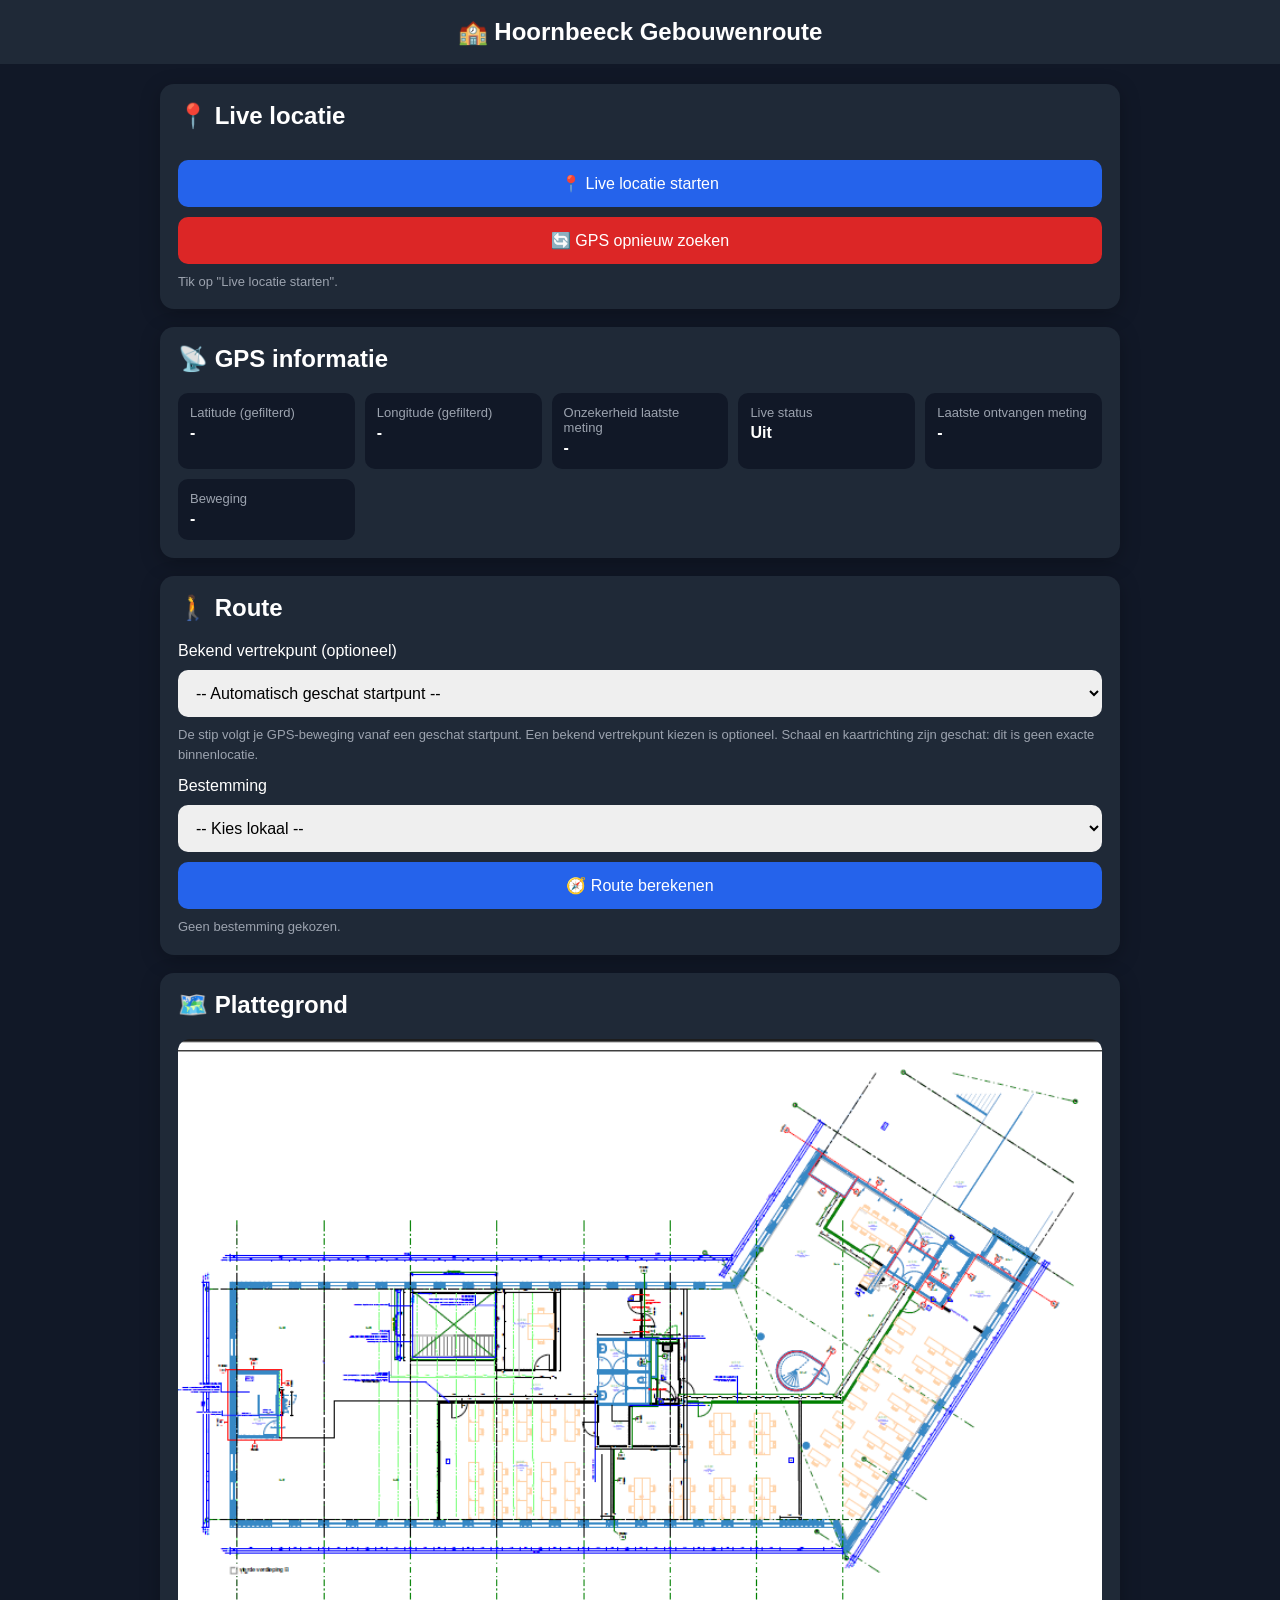
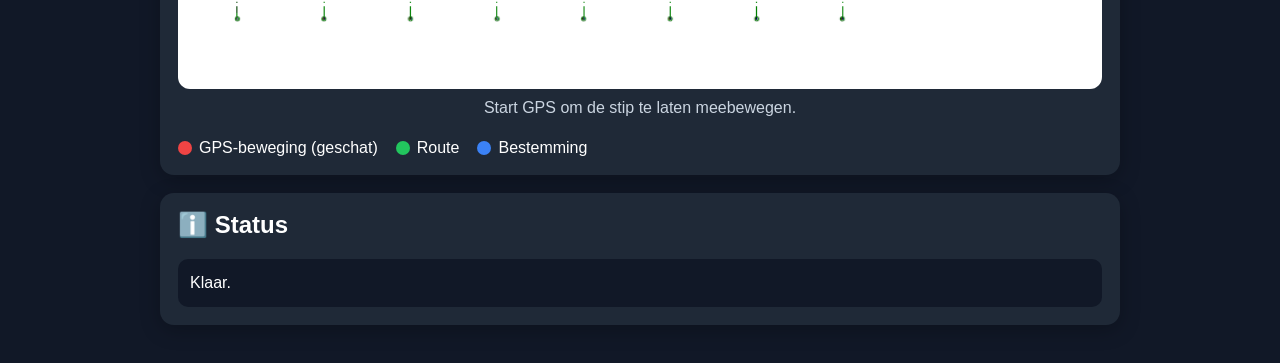
==== commit 977f7905: "Restore live GPS marker updates and recover silent watches" ====
--- a/index.html
+++ b/index.html
@@ -12,6 +12,7 @@
 <meta name="theme-color" content="#111827">
 
 <title>Hoornbeeck Gebouwenroute</title>
+<meta name="app-version" content="gps-live-3">
 
 <style>
 * {
@@ -253,7 +254,7 @@
             </div>
 
             <div class="infoBox">
-                <div class="label">Laatste update</div>
+                <div class="label">Laatste ontvangen meting</div>
                 <div class="value" id="lastUpdate">-</div>
             </div>
 
@@ -271,9 +272,9 @@
 
         <h2>🚶 Route</h2>
 
-        <label for="startRoomSelect">Vertrekpunt op deze verdieping</label>
+        <label for="startRoomSelect">Bekend vertrekpunt (optioneel)</label>
 <select id="startRoomSelect" aria-label="Vertrekpunt"></select>
-<p class="small">Deze afbeelding bevat geen geografische positie. Kies je vertrekpunt voor een vaste route; GPS kan hier geen lokaal of verdieping vaststellen.</p>
+<p class="small">De stip volgt je GPS-beweging vanaf een geschat startpunt. Een bekend vertrekpunt kiezen is optioneel. Schaal en kaartrichting zijn geschat: dit is geen exacte binnenlocatie.</p>
 <label for="roomSelect">Bestemming</label>
 <select id="roomSelect">
 
@@ -322,7 +323,7 @@
         </div>
 
         <div id="mapMessage">
-            Kies een vertrekpunt en bestemming voor de route.
+            Start GPS om de stip te laten meebewegen.
         </div>
 
         <div class="legend">
@@ -332,7 +333,7 @@
                     class="legendColor"
                     style="background:#ef4444;"
                 ></div>
-                Gekozen vertrekpunt
+                GPS-beweging (geschat)
             </div>
 
             <div class="legendItem">
@@ -378,6 +379,12 @@
 
 const MAP_WIDTH = 755;
 const MAP_HEIGHT = 553;
+// Legacy estimates: the image is not geographically referenced.
+const ESTIMATED_PIXELS_PER_METER = 12;
+const ESTIMATED_START = { x: 400, y: 272 };
+let gpsReference = null;
+let lastReceivedAt = 0;
+let watchStartedAt = 0;
 
 let watchId = null;
 
@@ -666,7 +673,9 @@
     tracker.reset();
     rawGPSPosition = null;
     gpsPosition = null;
-    lastAcceptedTimestamp = 0;
+    gpsReference = null;
+    targetGPSMapPoint = displayedGPSMapPoint = null;
+    lastAcceptedTimestamp = lastReceivedAt = 0;
     latitude.textContent = longitude.textContent = accuracy.textContent = lastUpdate.textContent = '-';
     gpsRunning = true;
     gpsStarting = true;
@@ -685,6 +694,7 @@
 function startLiveWatch() {
     if (!gpsRunning) return;
     const generation = ++watchGeneration;
+    watchStartedAt = Date.now();
     if (watchId !== null) navigator.geolocation.clearWatch(watchId);
     watchId = null;
     try {
@@ -719,6 +729,7 @@
     gpsStatus.textContent = 'Live GPS staat uit.';
     gpsStatus.className = 'small';
     liveStatus.textContent = 'Uit';
+    mapMessage.textContent = 'GPS gestopt. De stip toont de laatst bekende geschatte positie.';
 }
 
 
@@ -733,6 +744,8 @@
     const result = tracker.accept(p);
     if (LocationCore.validFix(p) && (!rawGPSPosition || p.timestamp > rawGPSPosition.timestamp)) {
         rawGPSPosition = p;
+        lastReceivedAt = Date.now();
+        lastUpdate.textContent = new Date(p.timestamp).toLocaleTimeString('nl-NL');
         accuracy.textContent = '± ' + Math.round(p.accuracy) + ' meter';
     }
     if (!result.position) {
@@ -745,14 +758,18 @@
     gpsUpdateCount++;
     const previous = gpsPosition;
     gpsPosition = result.position;
+    updateGPSMapPoint(gpsPosition);
     lastAcceptedTimestamp = p.timestamp;
     latitude.textContent = gpsPosition.latitude.toFixed(7);
     longitude.textContent = gpsPosition.longitude.toFixed(7);
-    lastUpdate.textContent = new Date(p.timestamp).toLocaleTimeString('nl-NL');
     movement.textContent = previous ? LocationCore.meters(previous, gpsPosition).toFixed(1) + ' m (gefilterd)' : 'Eerste bruikbare meting';
     liveStatus.textContent = 'GPS ontvangen';
-    gpsStatus.textContent = 'GPS bijgewerkt. De onzekerheid is een schatting van je telefoon; filtering maakt GPS niet preciezer.';
+    gpsStatus.textContent = 'Live GPS bijgewerkt. Stip en route bewegen mee; de plaatsing op deze afbeelding is geschat.';
     gpsStatus.className = 'small';
+    if (p.accuracy > 15) {
+        gpsStatus.textContent += ' Zwak signaal: beweging kan afwijken of verspringen.';
+        gpsStatus.className = 'small warning';
+    }
 }
 
 
@@ -779,9 +796,26 @@
    GPS -> KAART
 ===================================================== */
 
-function gpsToMap() {
-    // No geographic transform is known for this floor-plan image.
-    return null;
+function gpsToMap(position) {
+    if (!gpsReference) return null;
+    const east = (position.longitude - gpsReference.longitude) * 111320 * Math.cos(gpsReference.latitude * Math.PI / 180);
+    const north = (position.latitude - gpsReference.latitude) * 111320;
+    return { x: gpsReference.x + east * ESTIMATED_PIXELS_PER_METER,
+        y: gpsReference.y - north * ESTIMATED_PIXELS_PER_METER };
+}
+
+function updateGPSMapPoint(position) {
+    if (!gpsReference) {
+        const start = roomAccess[startRoomSelect.value]?.door || ESTIMATED_START;
+        gpsReference = { ...position, ...start };
+    }
+    targetGPSMapPoint = gpsToMap(position);
+    if (!displayedGPSMapPoint) displayedGPSMapPoint = { ...targetGPSMapPoint };
+    const p = targetGPSMapPoint;
+    mapMessage.textContent = p.x < 0 || p.y < 0 || p.x > MAP_WIDTH || p.y > MAP_HEIGHT
+        ? 'GPS-beweging valt buiten de afbeelding. Schaal, richting en startpunt zijn geschat.'
+        : 'Live GPS-beweging • geschatte plaatsing • ± ' + Math.round(position.accuracy) + ' m meetonzekerheid';
+    draw();
 }
 
 
@@ -866,15 +900,19 @@
 });
 
 const startRoomSelect = document.getElementById('startRoomSelect');
-startRoomSelect.innerHTML = roomSelect.innerHTML.replace('-- Kies lokaal --', '-- Kies vertrekpunt --');
+startRoomSelect.innerHTML = roomSelect.innerHTML.replace('-- Kies lokaal --', '-- Automatisch geschat startpunt --');
 function clearRoute() {
     routeActive = false;
-    targetGPSMapPoint = displayedGPSMapPoint = null;
     destination.textContent = 'Kies de routeknop om de route te tonen.';
-    mapMessage.textContent = 'Kies een vertrekpunt en bestemming voor de route.';
+
     draw();
 }
-startRoomSelect.addEventListener('change', clearRoute);
+startRoomSelect.addEventListener('change', () => {
+    gpsReference = null;
+    displayedGPSMapPoint = targetGPSMapPoint = null;
+    if (gpsPosition) updateGPSMapPoint(gpsPosition);
+    clearRoute();
+});
 roomSelect.addEventListener('change', clearRoute);
 
 routeButton.addEventListener(
@@ -895,20 +933,17 @@
         }
 
 
-        if (!startRoomSelect.value) {
+        if (!gpsPosition || !displayedGPSMapPoint) {
 
             destination.textContent =
-                "Kies eerst je vertrekpunt.";
+                "Start GPS en wacht op een bruikbare meting.";
 
             return;
 
         }
 
 
-        displayedGPSMapPoint = { ...roomAccess[startRoomSelect.value].door };
-        targetGPSMapPoint = null;
         routeActive = true;
-        mapMessage.textContent = 'Vaste route vanaf lokaal ' + startRoomSelect.value + ' naar ' + room + '.';
 
 
         destination.textContent =
@@ -917,9 +952,9 @@
 
 
         status.textContent =
-            "Vaste route naar lokaal " +
+            "Meebewegende route naar lokaal " +
             room +
-            ". Je positie wordt niet automatisch op de plattegrond gevolgd.";
+            ". GPS-plaatsing is geschat; controleer de route aan de hand van de lokalen.";
 
 
         draw();
@@ -1431,25 +1466,9 @@
     }
 
 
-    const x =
-        Math.max(
-            0,
-            Math.min(
-                MAP_WIDTH,
-                displayedGPSMapPoint.x
-            )
-        );
-
-
-    const y =
-        Math.max(
-            0,
-            Math.min(
-                MAP_HEIGHT,
-                displayedGPSMapPoint.y
-            )
-        );
-
+    // Never clamp a moving off-map position to a stationary edge marker.
+    const { x, y } = displayedGPSMapPoint;
+    if (x < 0 || y < 0 || x > MAP_WIDTH || y > MAP_HEIGHT) return;
 
     const pulse = 19;
 
@@ -1629,9 +1648,12 @@
 ===================================================== */
 
 setInterval(() => {
-    if (gpsRunning && lastAcceptedTimestamp && Date.now() - lastAcceptedTimestamp > LocationCore.MAX_AGE) {
+    if (!gpsRunning || document.visibilityState !== 'visible') return;
+    // Recover a silent watch without restarting it continuously on poor accuracy.
+    if (Date.now() - Math.max(lastReceivedAt, watchStartedAt) > 30000) startLiveWatch();
+    if (lastAcceptedTimestamp && Date.now() - lastAcceptedTimestamp > LocationCore.MAX_AGE) {
         liveStatus.textContent = 'Verouderde positie';
-        gpsStatus.textContent = 'Langer dan 15 seconden geen bruikbare GPS ontvangen. De getoonde coördinaten zijn de laatst bekende positie.';
+        gpsStatus.textContent = 'Langer dan 15 seconden geen bruikbare GPS ontvangen. De stip en gefilterde coördinaten tonen de laatst bekende positie.';
         gpsStatus.className = 'small warning';
     }
 }, 1000);
@@ -1651,4 +1673,4 @@
 </script>
 
 </body>
-</html>
+</html>
